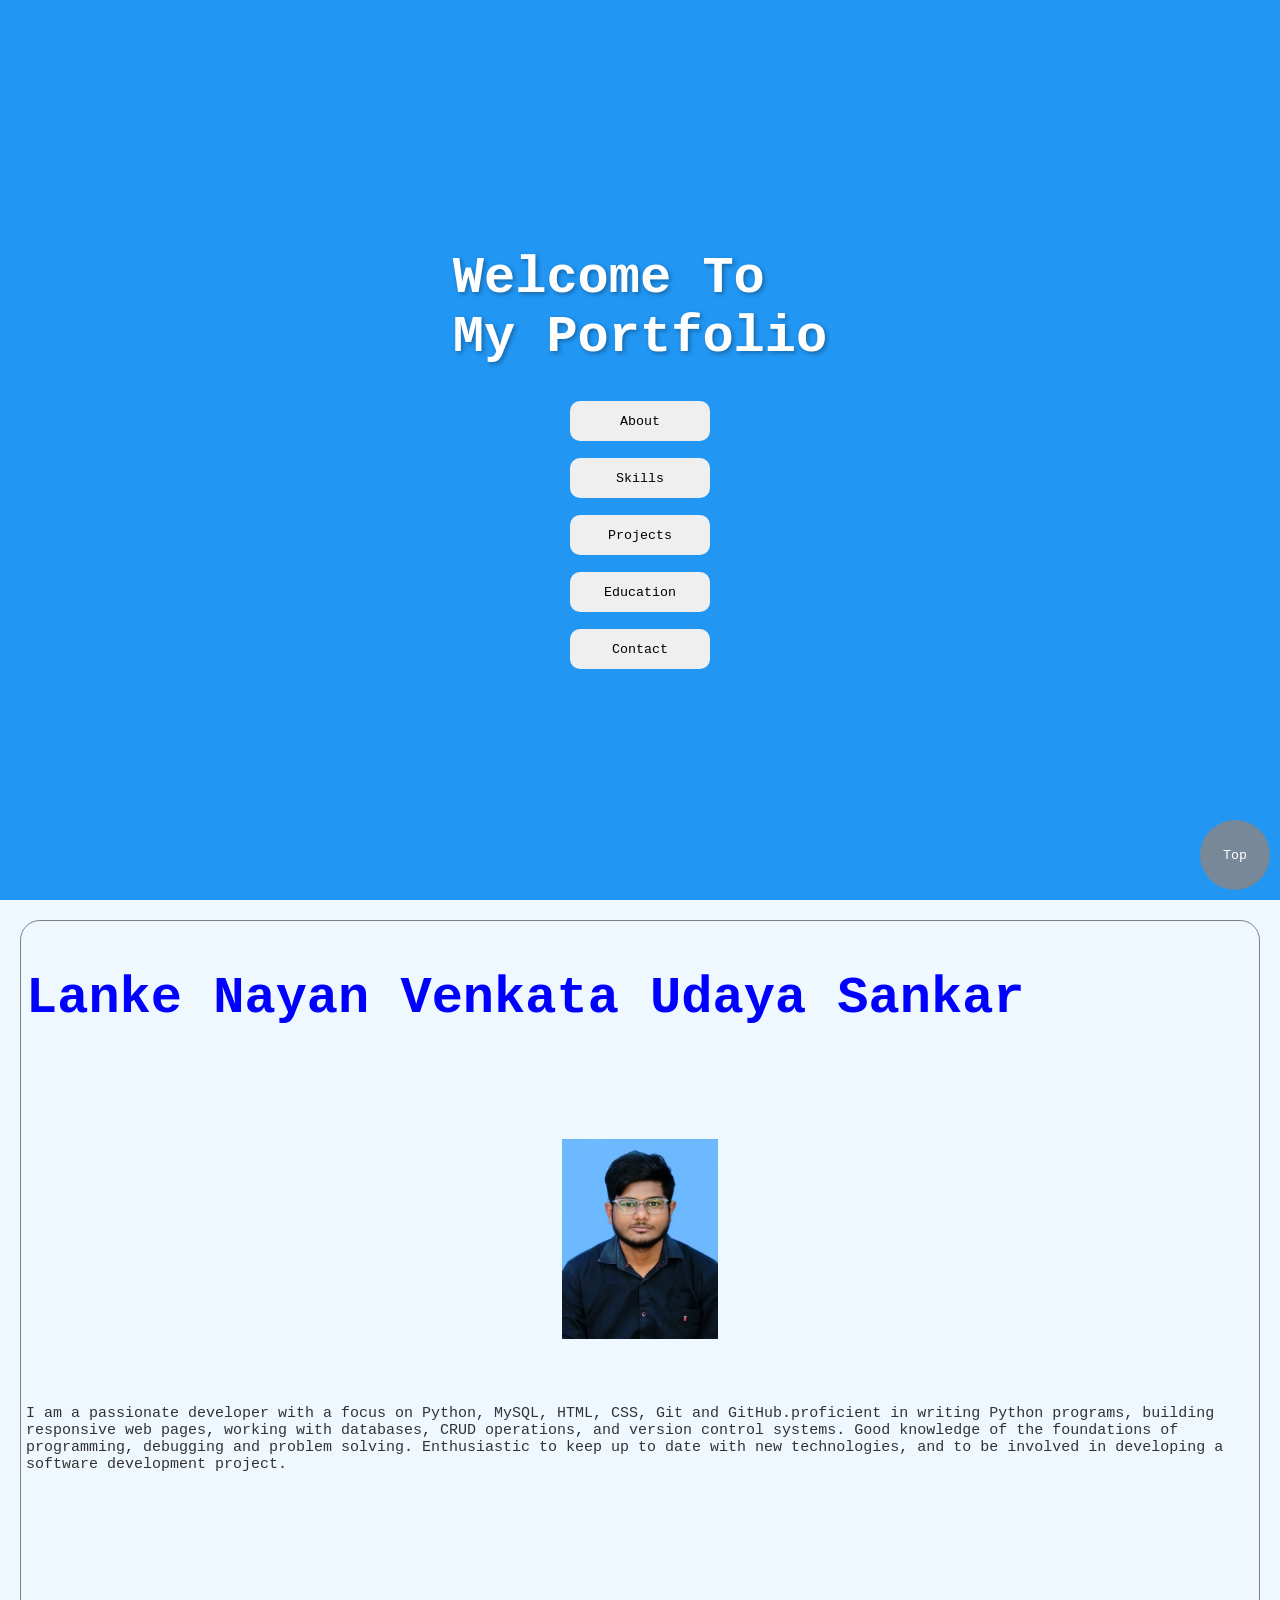
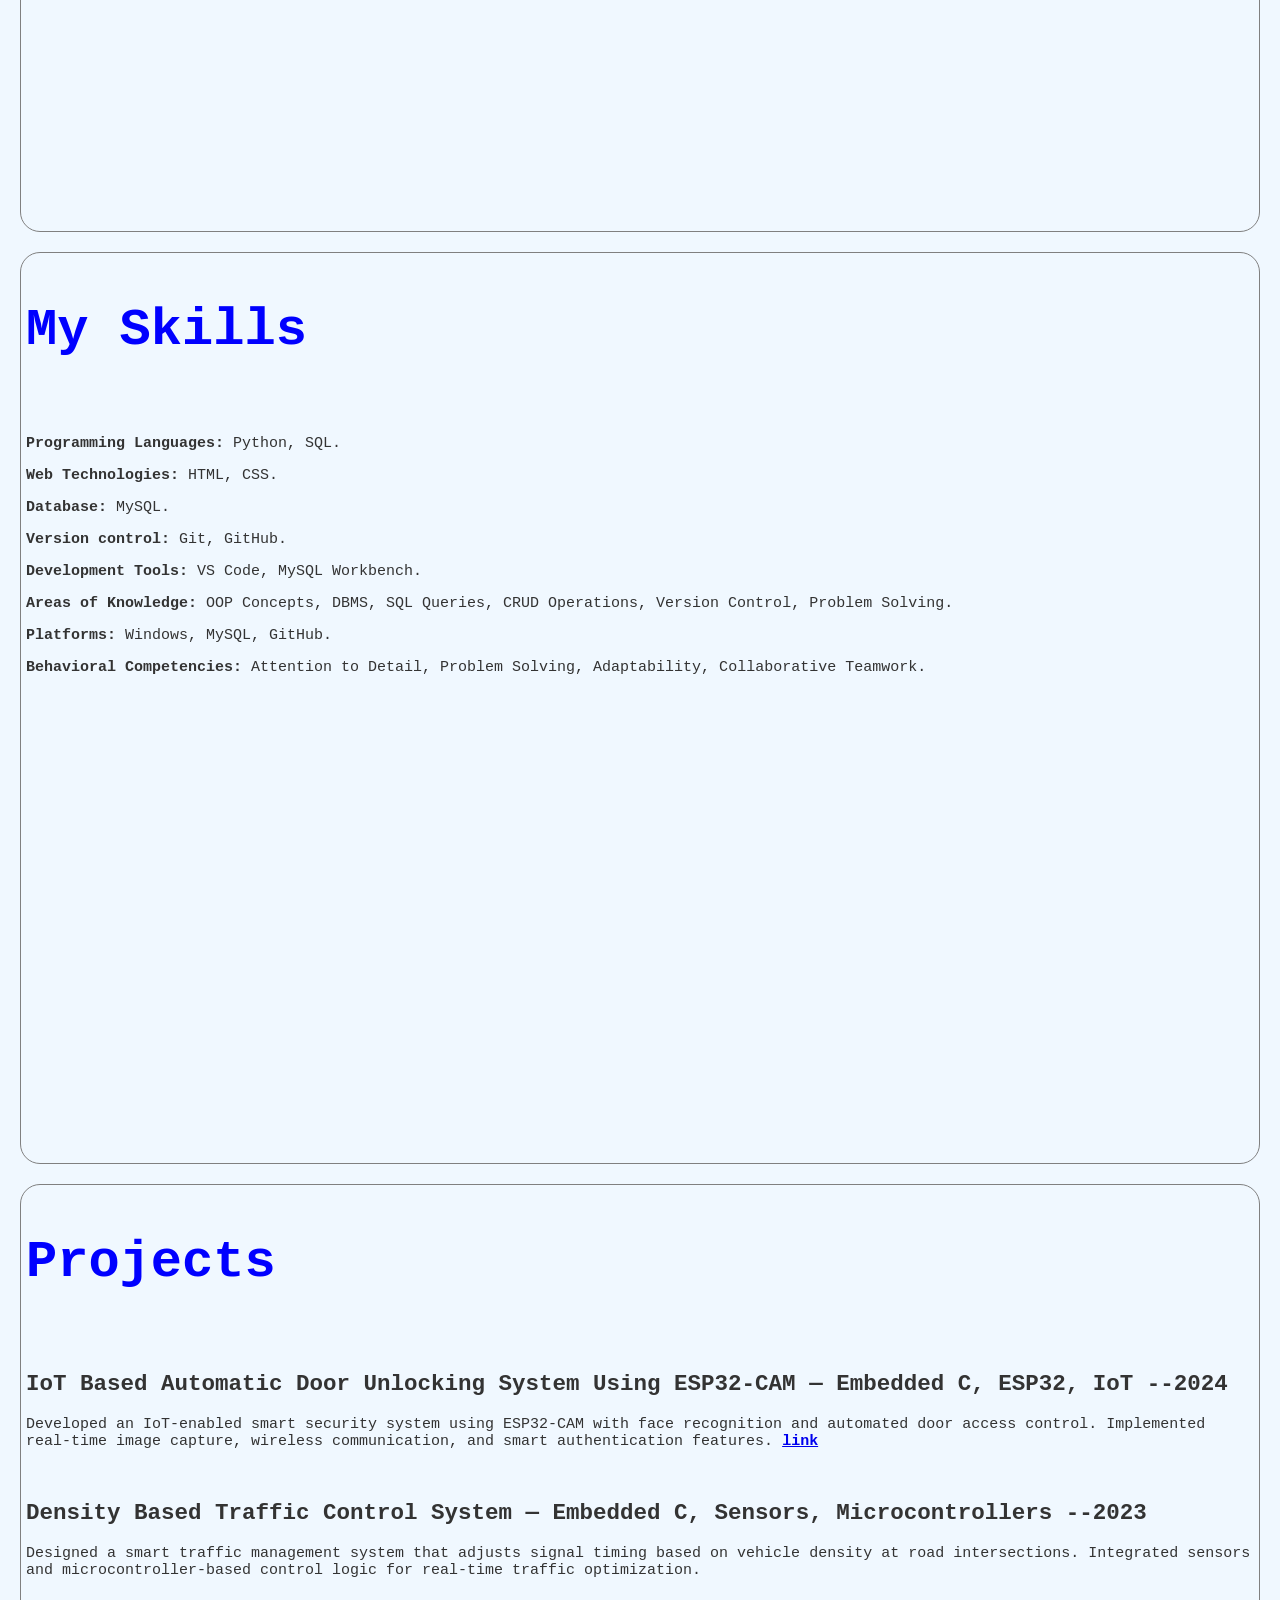
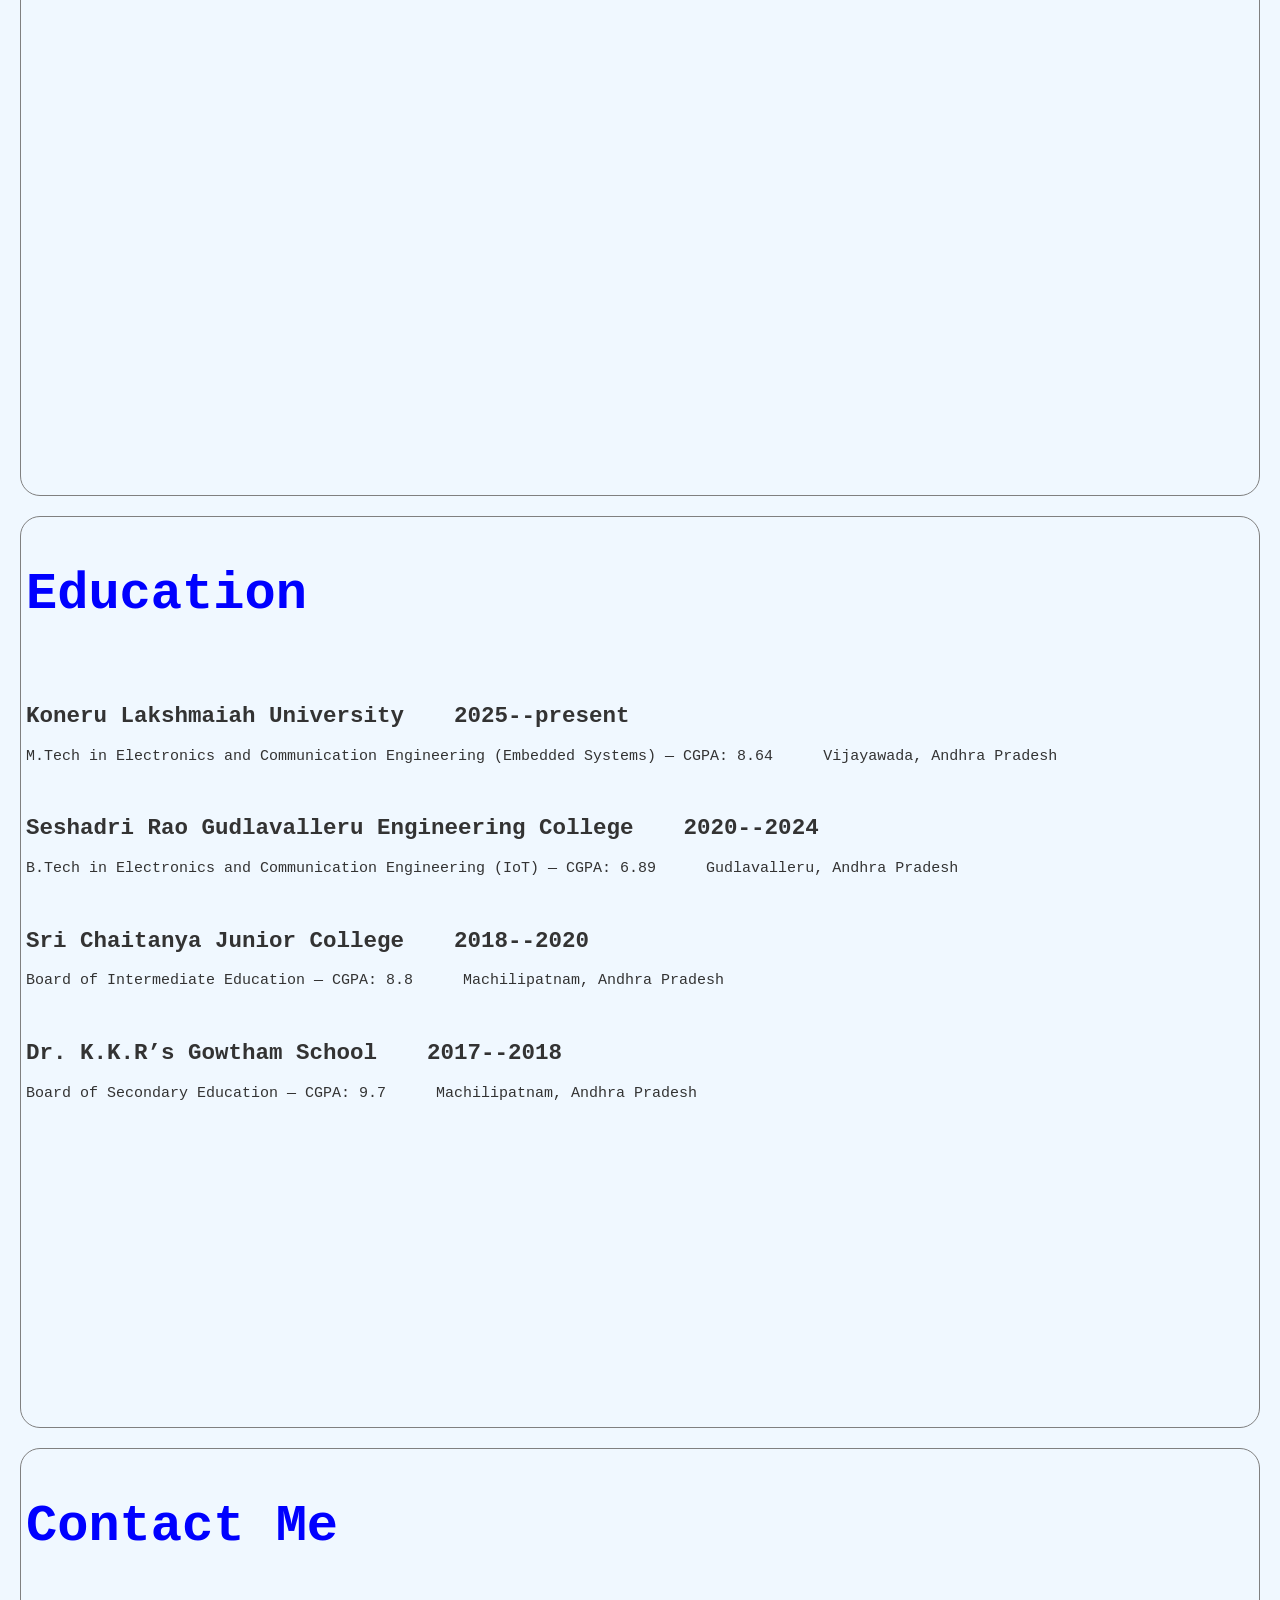
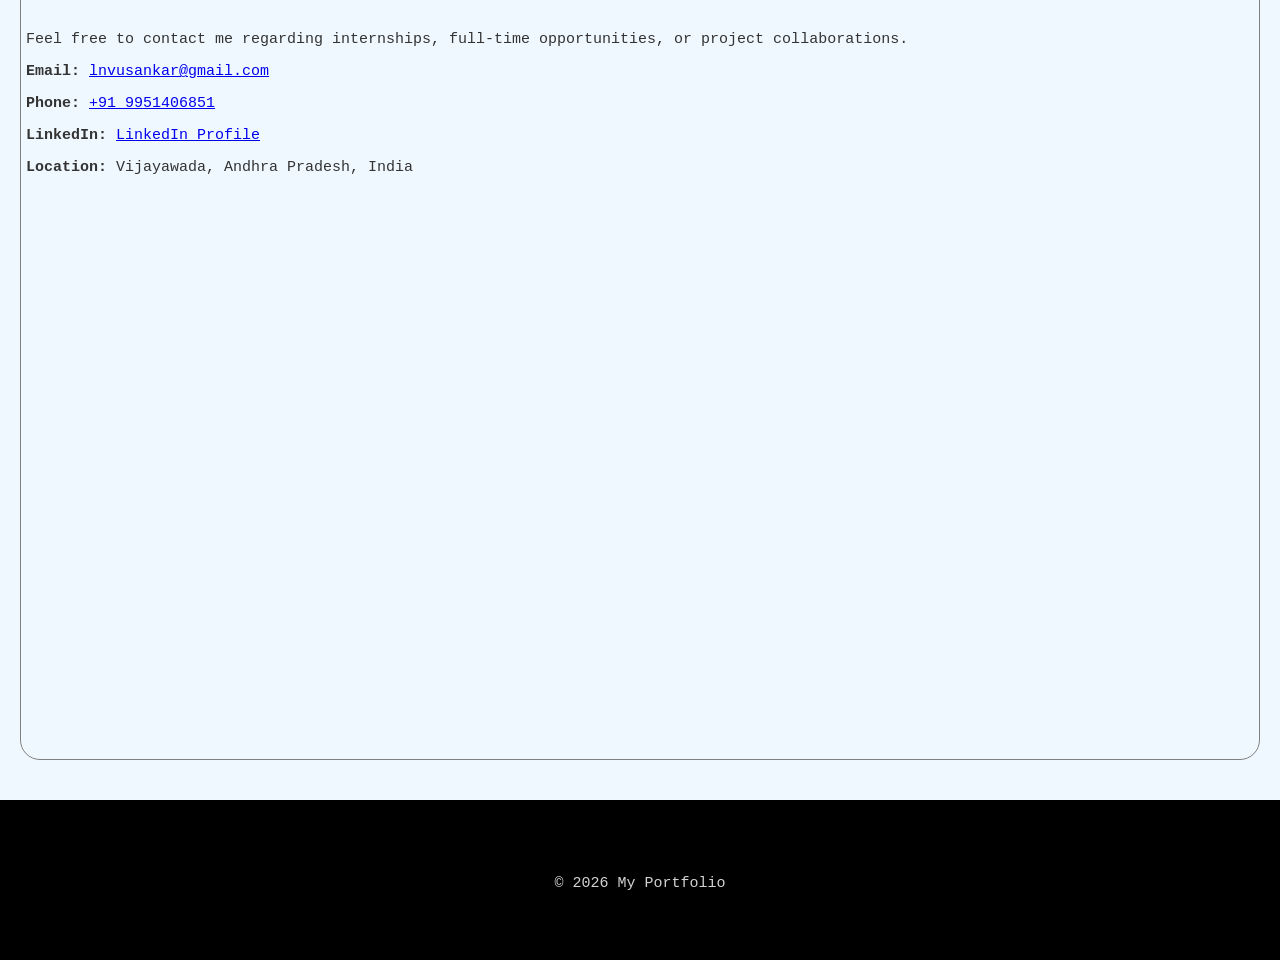
==== index.html @ e89456bc "Updated portfolio" ====
<!DOCTYPE html>
<html lang="en">
<head>
    <meta charset="UTF-8">
    <meta name="viewport" content="width=device-width, initial-scale=1.0">
    <title>Document</title>
    <link rel="stylesheet" href="style.css">
</head>
<body>

    <header>    
        <h1>Welcome To <br> My Portfolio</h1>

        <a href="#About"> <button class="button">About</button> </a> <br>
        <a href="#Skills"> <button class="button">Skills</button> </a> <br>
        <a href="#Projects"> <button class="button">Projects</button> </a> <br>
        <a href="#Education"> <button class="button">Education</button> </a> <br>
        <a href="#Contact"> <button class="button">Contact</button> </a> <br>
    </header>

    <main>
        <section id="About">
            <h1>Lanke Nayan Venkata Udaya Sankar</h1>
            <br>
            <br>
            <br>
            <br>
            <img src="Photo/sankar.jpeg" alt="Sankar">
            <br>
            <br>
            <br>
            <p>I am a passionate developer with a focus on Python, MySQL, HTML, CSS, Git and GitHub.proficient in writing
               Python programs, building responsive web pages, working with databases, CRUD operations, and version control systems. Good
               knowledge of the foundations of programming, debugging and problem solving. Enthusiastic to keep up to date with new technologies,
               and to be involved in developing a software development project.</p>           
        </section>

        <section id="Skills">
             
            <h1>My Skills</h1>
            <br>
            <p><b>Programming Languages:</b> Python, SQL.</p>
            <p><b>Web Technologies:</b> HTML, CSS.</p>
            <p><b>Database: </b> MySQL.</p>
            <p><b>Version control: </b> Git, GitHub.</p>
            <p><b>Development Tools:</b> VS Code, MySQL Workbench.</p>
            <p><b>Areas of Knowledge: </b> OOP Concepts, DBMS, SQL Queries, CRUD Operations, Version Control, Problem Solving.</p>
            <p><b>Platforms:</b> Windows, MySQL, GitHub.</p>
            <p><b>Behavioral Competencies:</b> Attention to Detail, Problem Solving, Adaptability, Collaborative Teamwork.</p>
        </section>

        <section id="Projects">
            <h1>Projects</h1>
            <br>
            <h2>
                <span>IoT Based Automatic Door Unlocking System Using ESP32-CAM — Embedded C, ESP32, IoT</span>
                <span>--2024</span>
            </h2>
            <p>
                <span>Developed an IoT-enabled smart security system using ESP32-CAM with face recognition and automated door access control.
                      Implemented real-time image capture, wireless communication, and smart authentication features.</span>
                <a href="https://doi.org/10.5281/zenodo.10851872" target="_blank"><b>link</b></a>
            </p>
            <br>
            <h2>
                <span>Density Based Traffic Control System — Embedded C, Sensors, Microcontrollers</span>
                <span>--2023</span>
            </h2>
            <p>
                <span>Designed a smart traffic management system that adjusts signal timing based on vehicle density at road intersections. Integrated
                      sensors and microcontroller-based control logic for real-time traffic optimization.</span>
            </p>
        </section>

        <section id="Education">
            <h1>Education</h1>
            <br>
            <h2 class="edu">
                <span>Koneru Lakshmaiah University</span>
                <span>2025--present</span>
            </h2>
            <p class="cat">
                <span>M.Tech in Electronics and Communication Engineering (Embedded Systems) — CGPA: 8.64</span>
                <span>Vijayawada, Andhra Pradesh</span>
            </p>
            <br>
            <h2 class="edu">
                <span>Seshadri Rao Gudlavalleru Engineering College</span>
                <span>2020--2024</span>
            </h2>
            <p class="cat">
                <span>B.Tech in Electronics and Communication Engineering (IoT) — CGPA: 6.89</span>
                <span>Gudlavalleru, Andhra Pradesh</span>
            </p>
            <br>
            <h2 class="edu">
                <span>Sri Chaitanya Junior College</span>
                <span>2018--2020</span>
            </h2>
            <p class="cat">
                <span>Board of Intermediate Education — CGPA: 8.8</span>
                <span>Machilipatnam, Andhra Pradesh</span>
            </p>
            <br>
            <h2 class="edu">
                <span>Dr. K.K.R’s Gowtham School</span>
                <span>2017--2018</span>
            </h2>
            <p class="cat">
                <span>Board of Secondary Education — CGPA: 9.7</span>
                <span>Machilipatnam, Andhra Pradesh</span>
            </p>
        </section>

        <section id="Contact">
                <h1>Contact Me</h1> <br>
                <p>Feel free to contact me regarding internships, full-time opportunities, or project collaborations.</p>
                <p> <b>Email:</b> <a href="mailto:lnvusankar@gmail.com"> lnvusankar@gmail.com</a> </a></p>
                <p> <b>Phone:</b> <a href="tel:+919951406851"> +91 9951406851</a> </p>
                <p> <b>LinkedIn:</b> <a href="https://www.linkedin.com/in/lanke-nayan-venkata-udaya-sankar-596640224" target="_blank"> LinkedIn Profile</a> </p>
                <p> <b>Location:</b> Vijayawada, Andhra Pradesh, India </p>
        </section>
    </main>
    <a href="#Top"> <button class="fixedbutton">Top</button> </a>

    <footer>
        <p>© 2026 My Portfolio</p>
    </footer>

</body>    
  
</html>
---- style.css ----
*{
    font-family: monospace;
}
body{
    margin: 0;
    font-size: 15px;
    background-color: #f0f8ff;
}
header{
    height: 100vh;
    color: white;
    background-color: #2196f3;
    display: flex;
    flex-direction: column;
    justify-content: center;
    align-items: center;
}
header h1{
    color: white;
    text-shadow: 2px 2px 4px rgba(0, 0, 0, 0.3);
}
main{
    padding: 20px;
    color: #333333;
    background-color: #f0f8ff;
}
h1{
    font-size: 4rem;
    color: blue;
}
.button{
    height: 40px;
    width: 140px;
    border: none;
    border-radius: 10px;
    cursor: pointer;
    display: inline-block;
    padding: 10px 20px;
    text-decoration: none;
}
.button:hover{
    color: white;
    background-color: darkblue;
}
img{
    height: 200px;
    display: block;
    margin: 0 auto;
}
section{
    height: 100vh;
    border: 1px solid gray;
    border-radius: 20px;
    padding: 5px;
    margin-bottom: 20px;
    font-size: 15px;
}
.edu{
    display: flex;
    align-items: center;
    gap: 50px;
}
.cat{
    display: flex;
    align-items: center;
    gap: 50px;
}
.fixedbutton{
    position: fixed;
    bottom: 10px;
    right: 10px;
    height: 70px;
    width: 70px;
    border: none;
    border-radius: 50%;
    cursor: pointer;
    color: white;
    background-color: lightslategray;
}
footer{
    height: 100px;
    background-color: black;
    color: lightgray;
    font-size: 15px;
    margin: p0;
    text-align: center;
    padding-top: 60px;
}
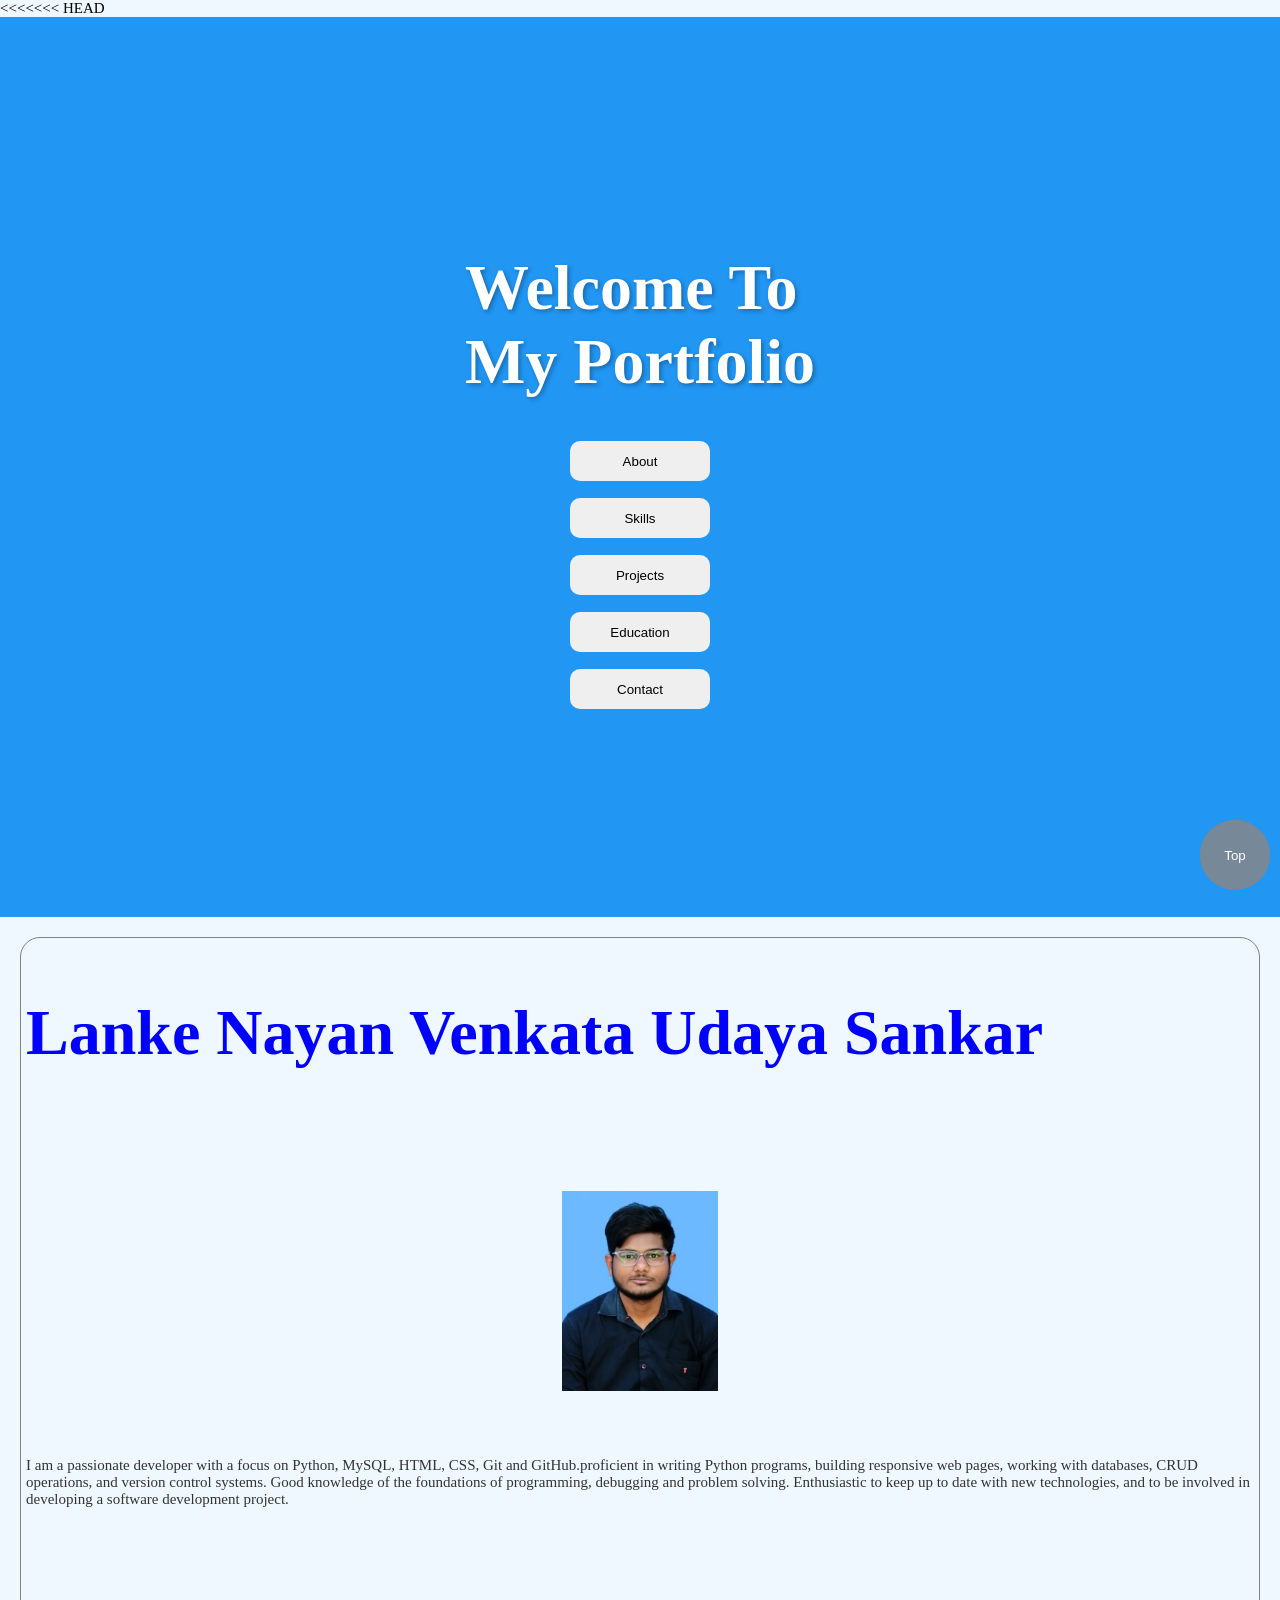
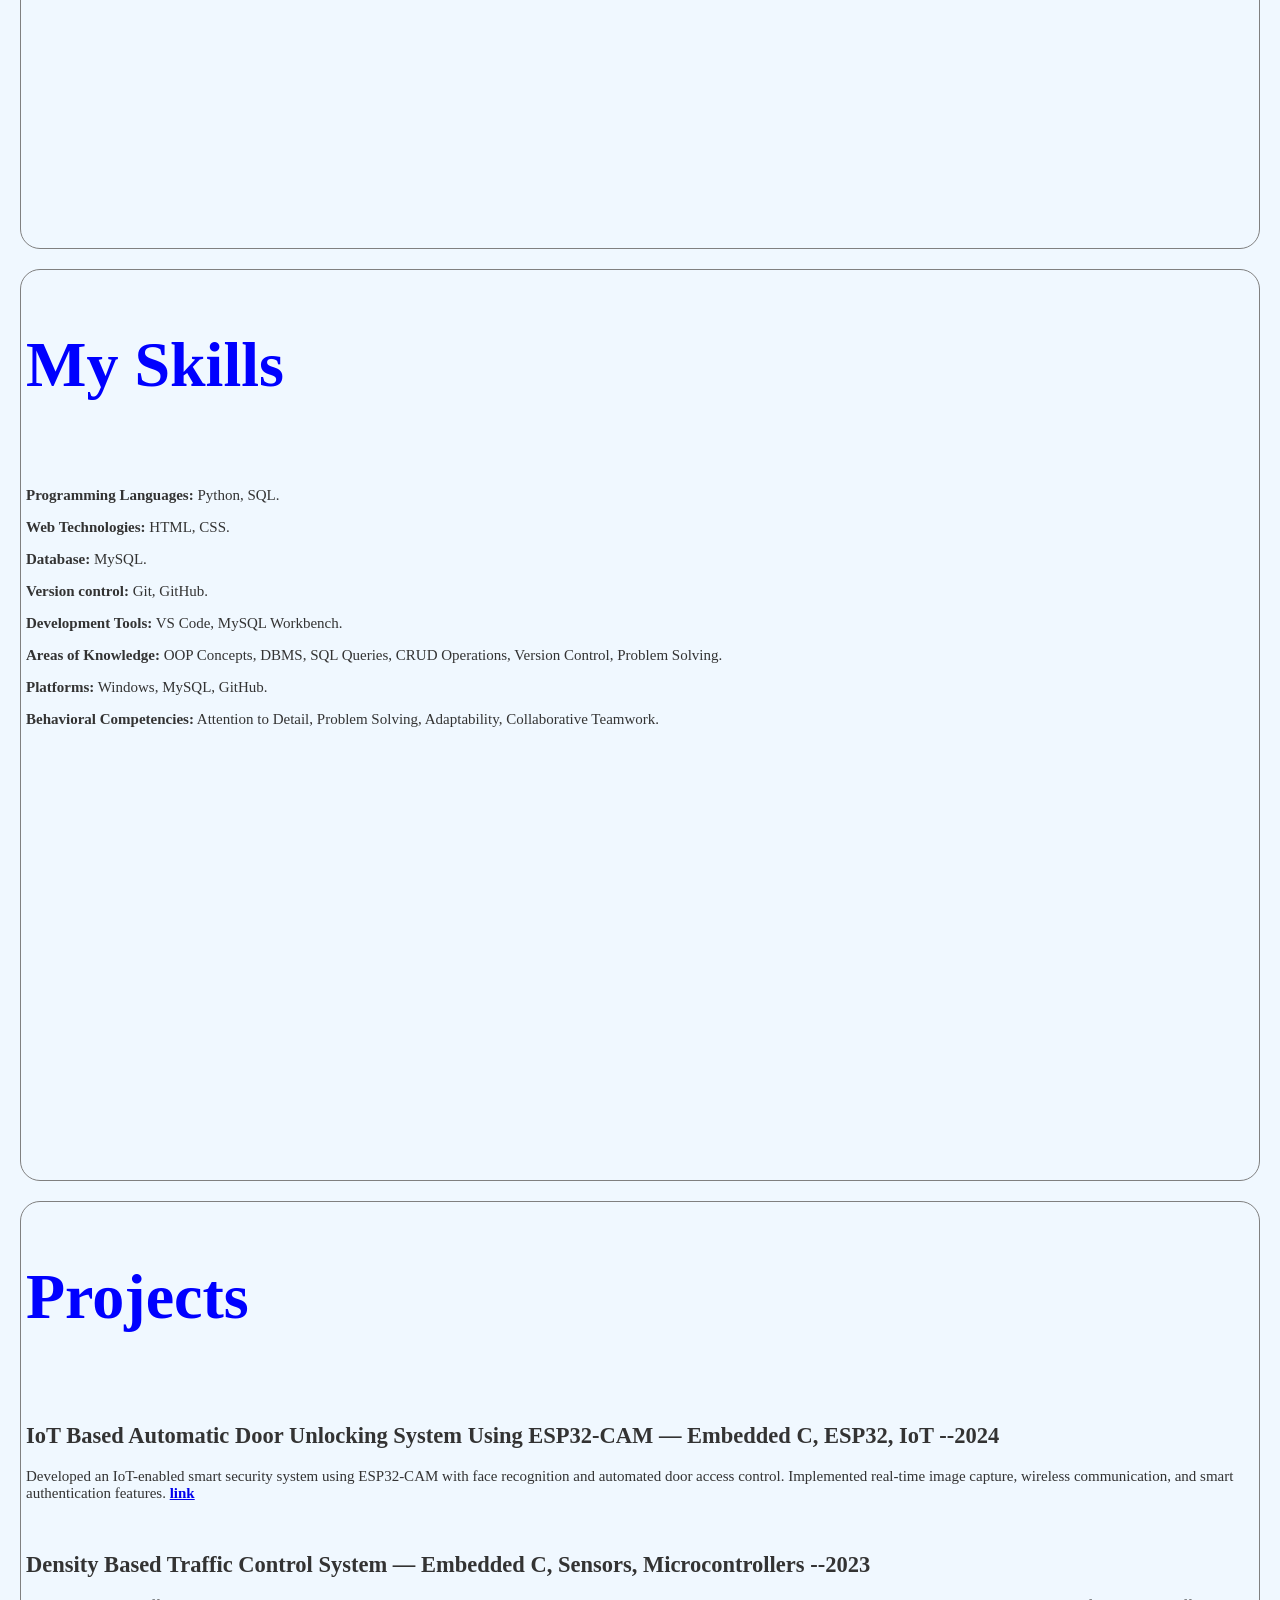
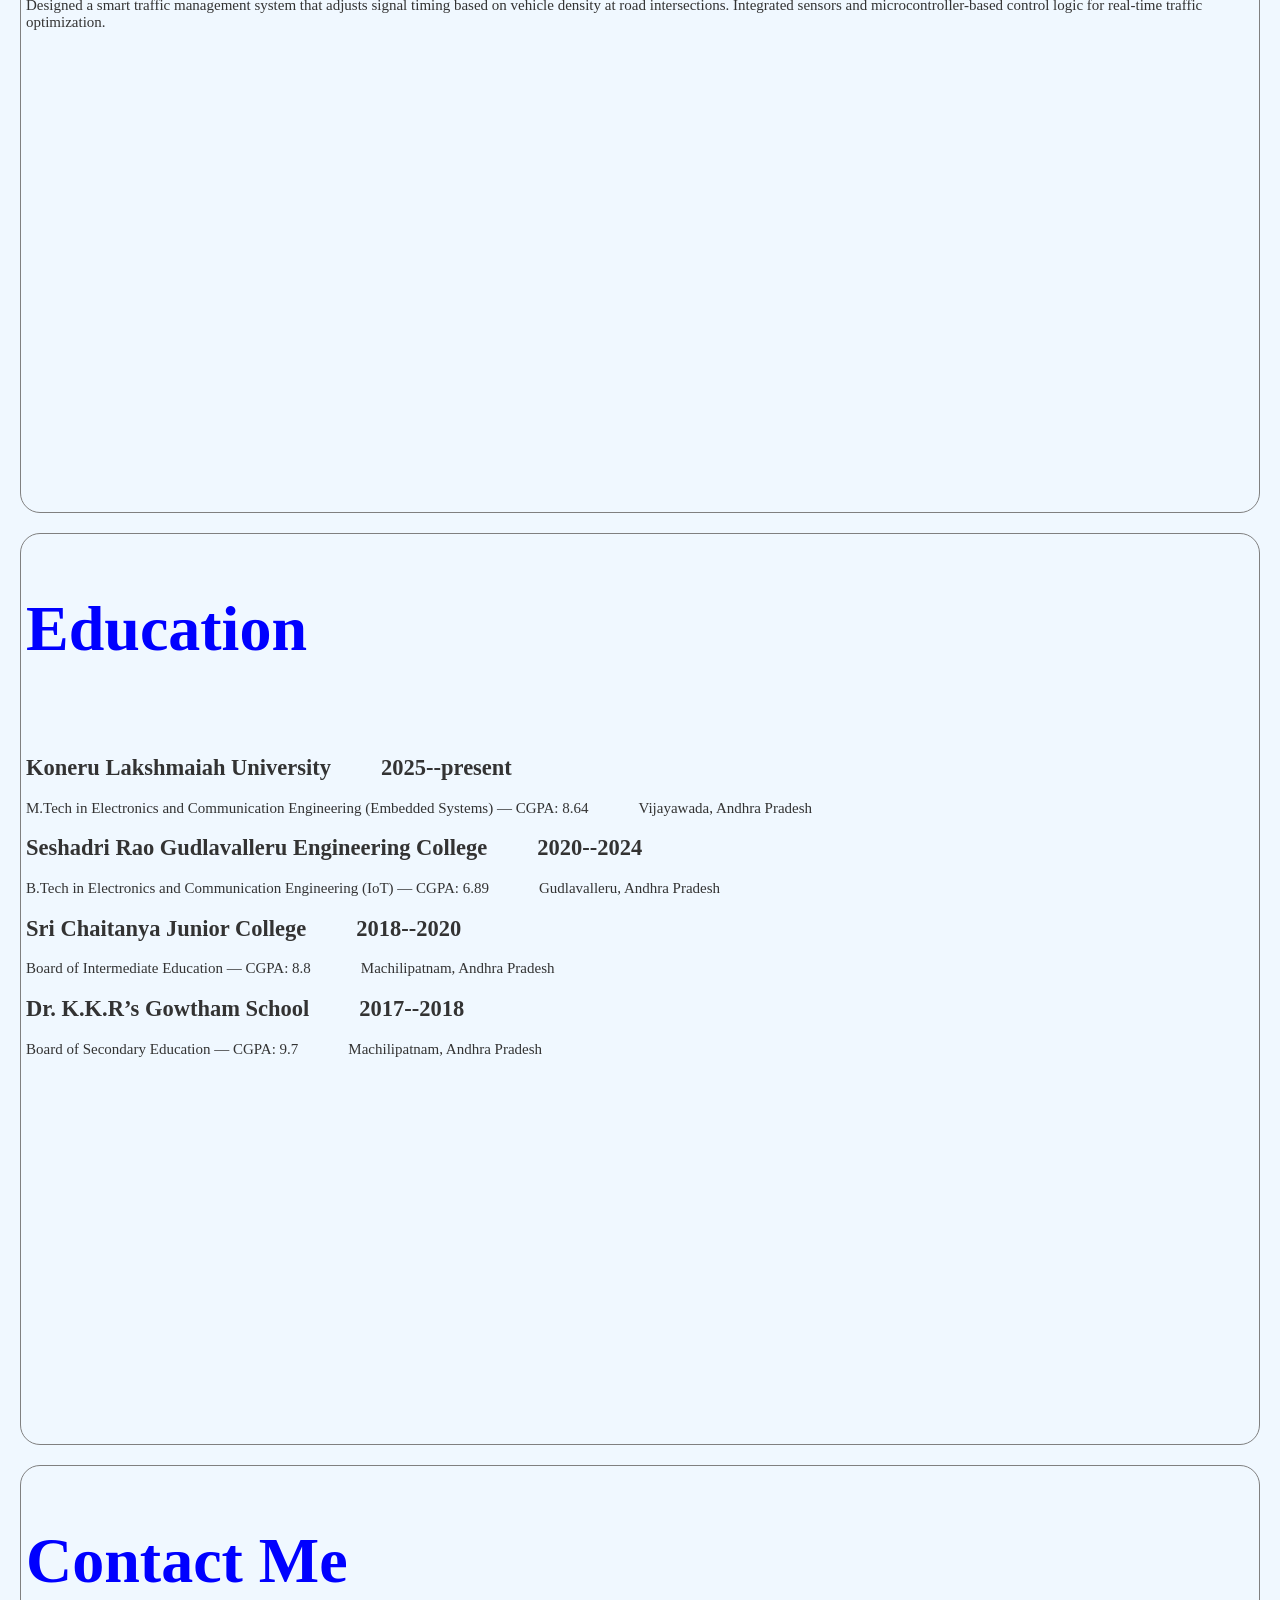
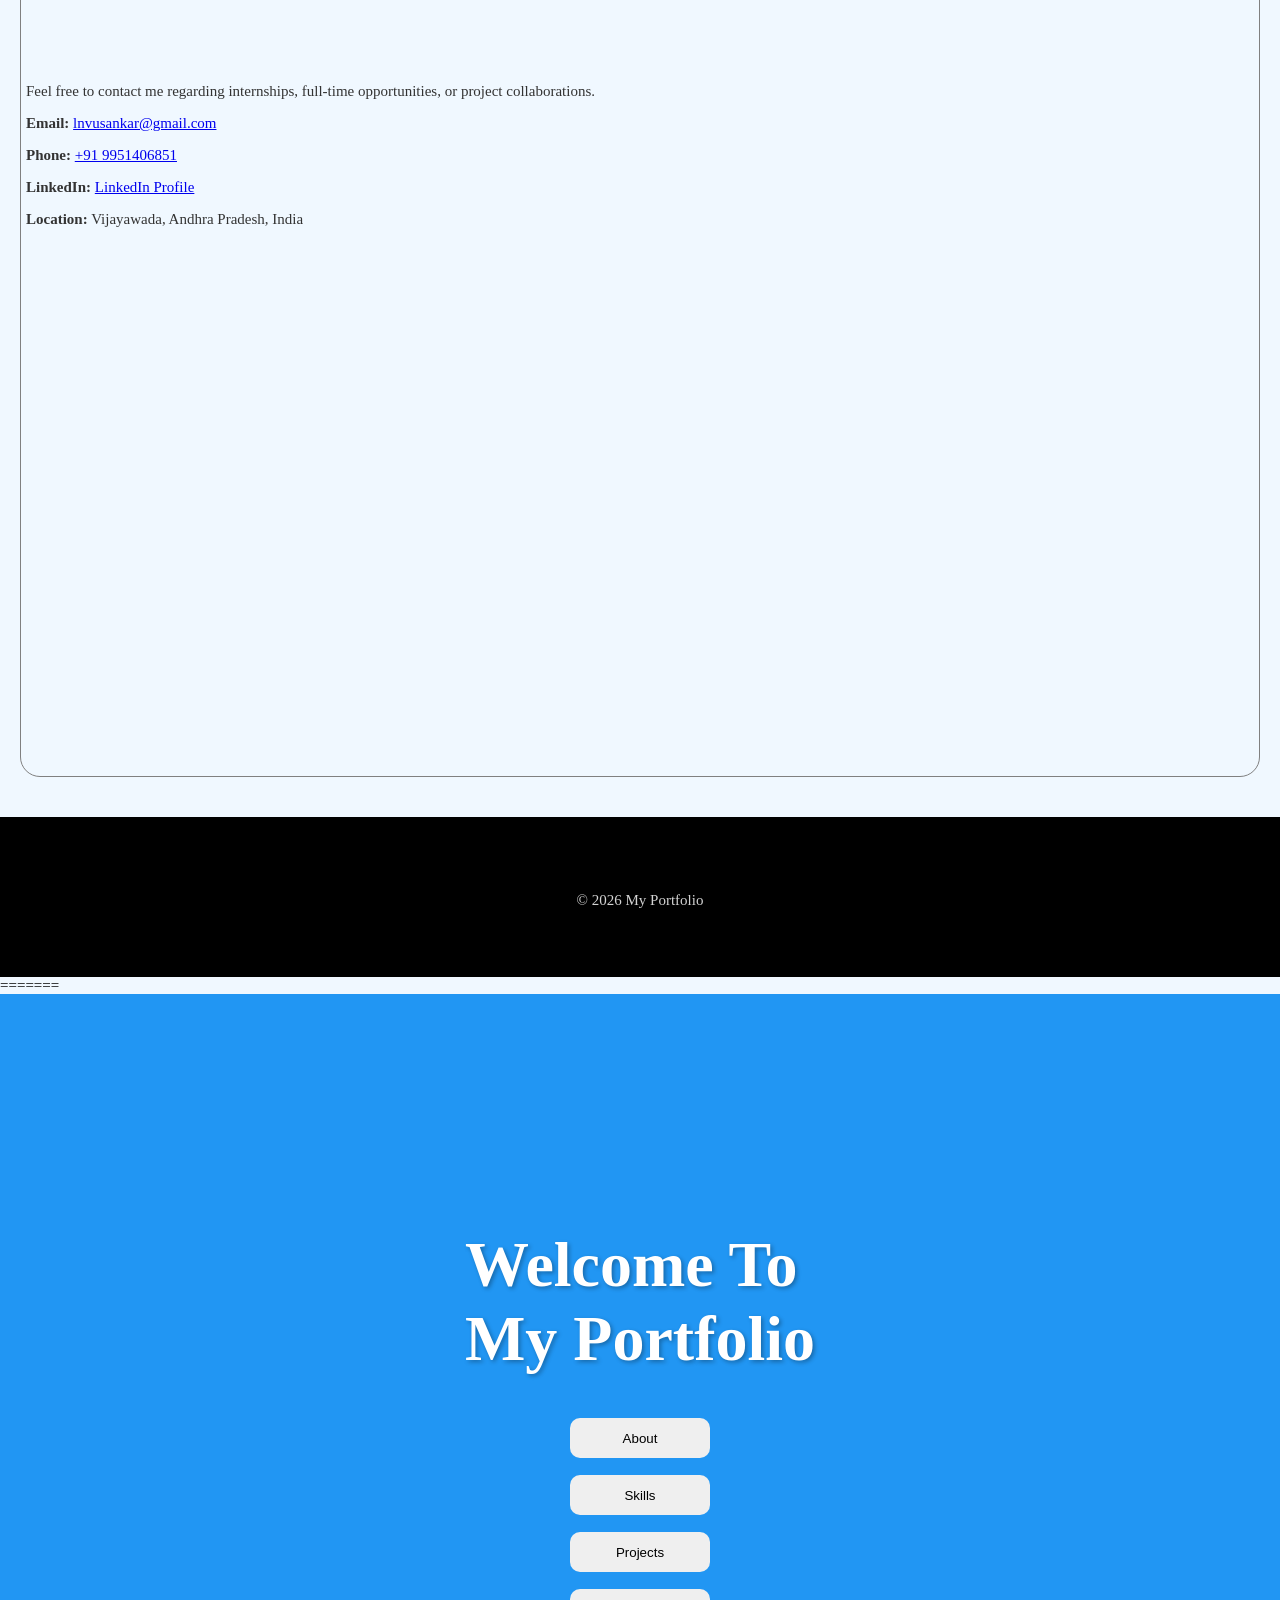
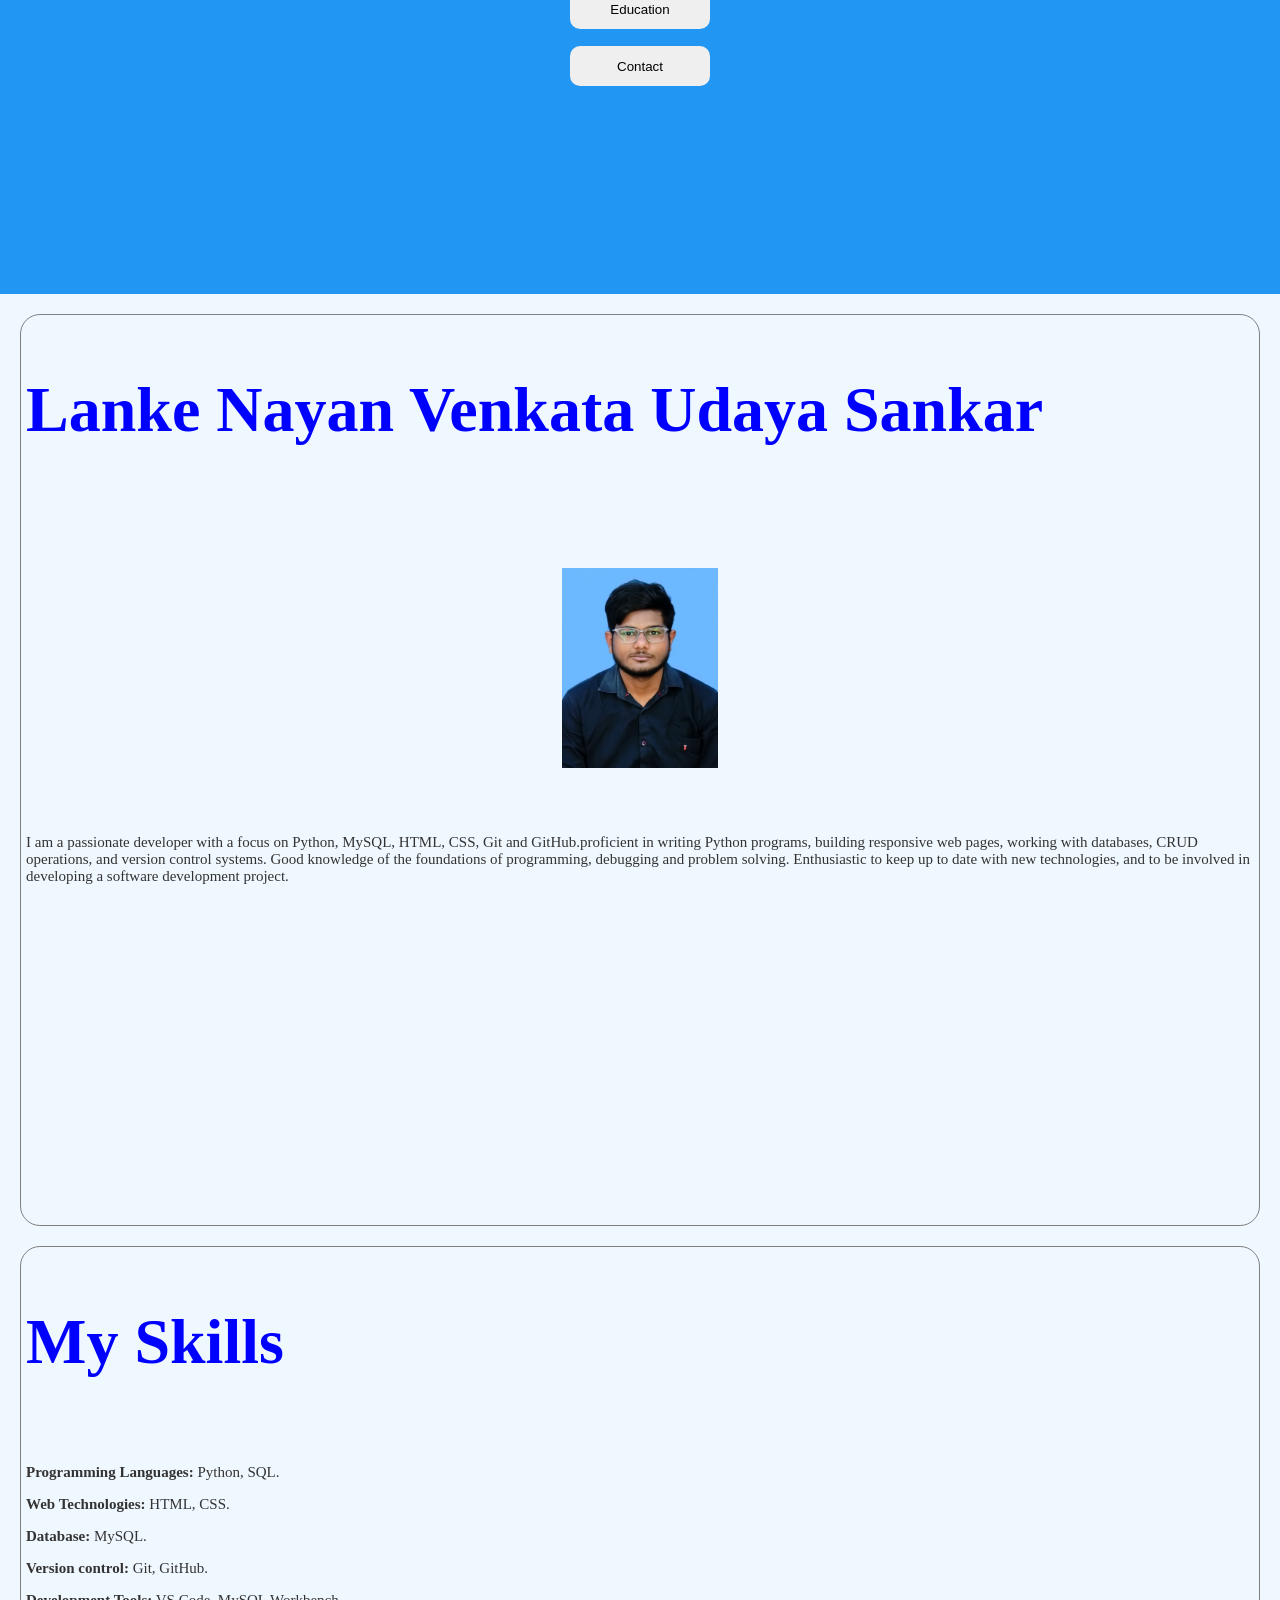
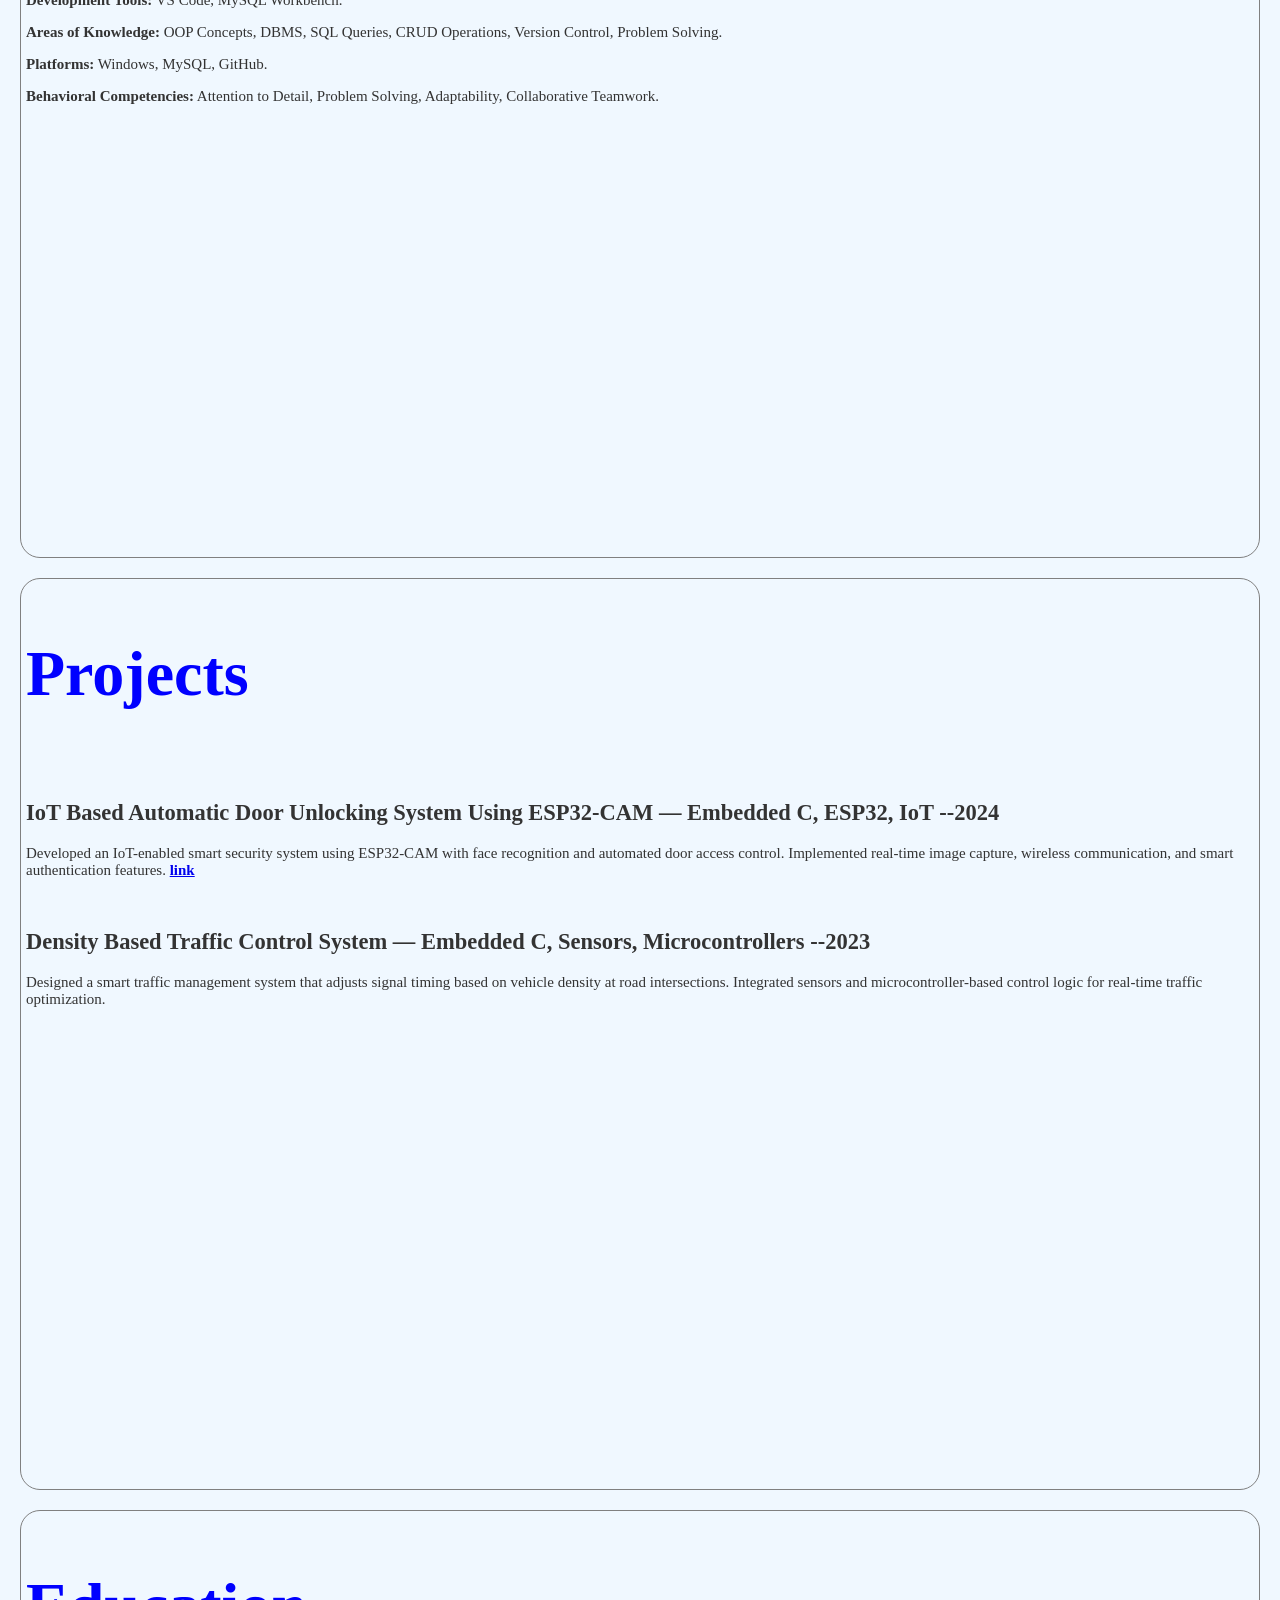
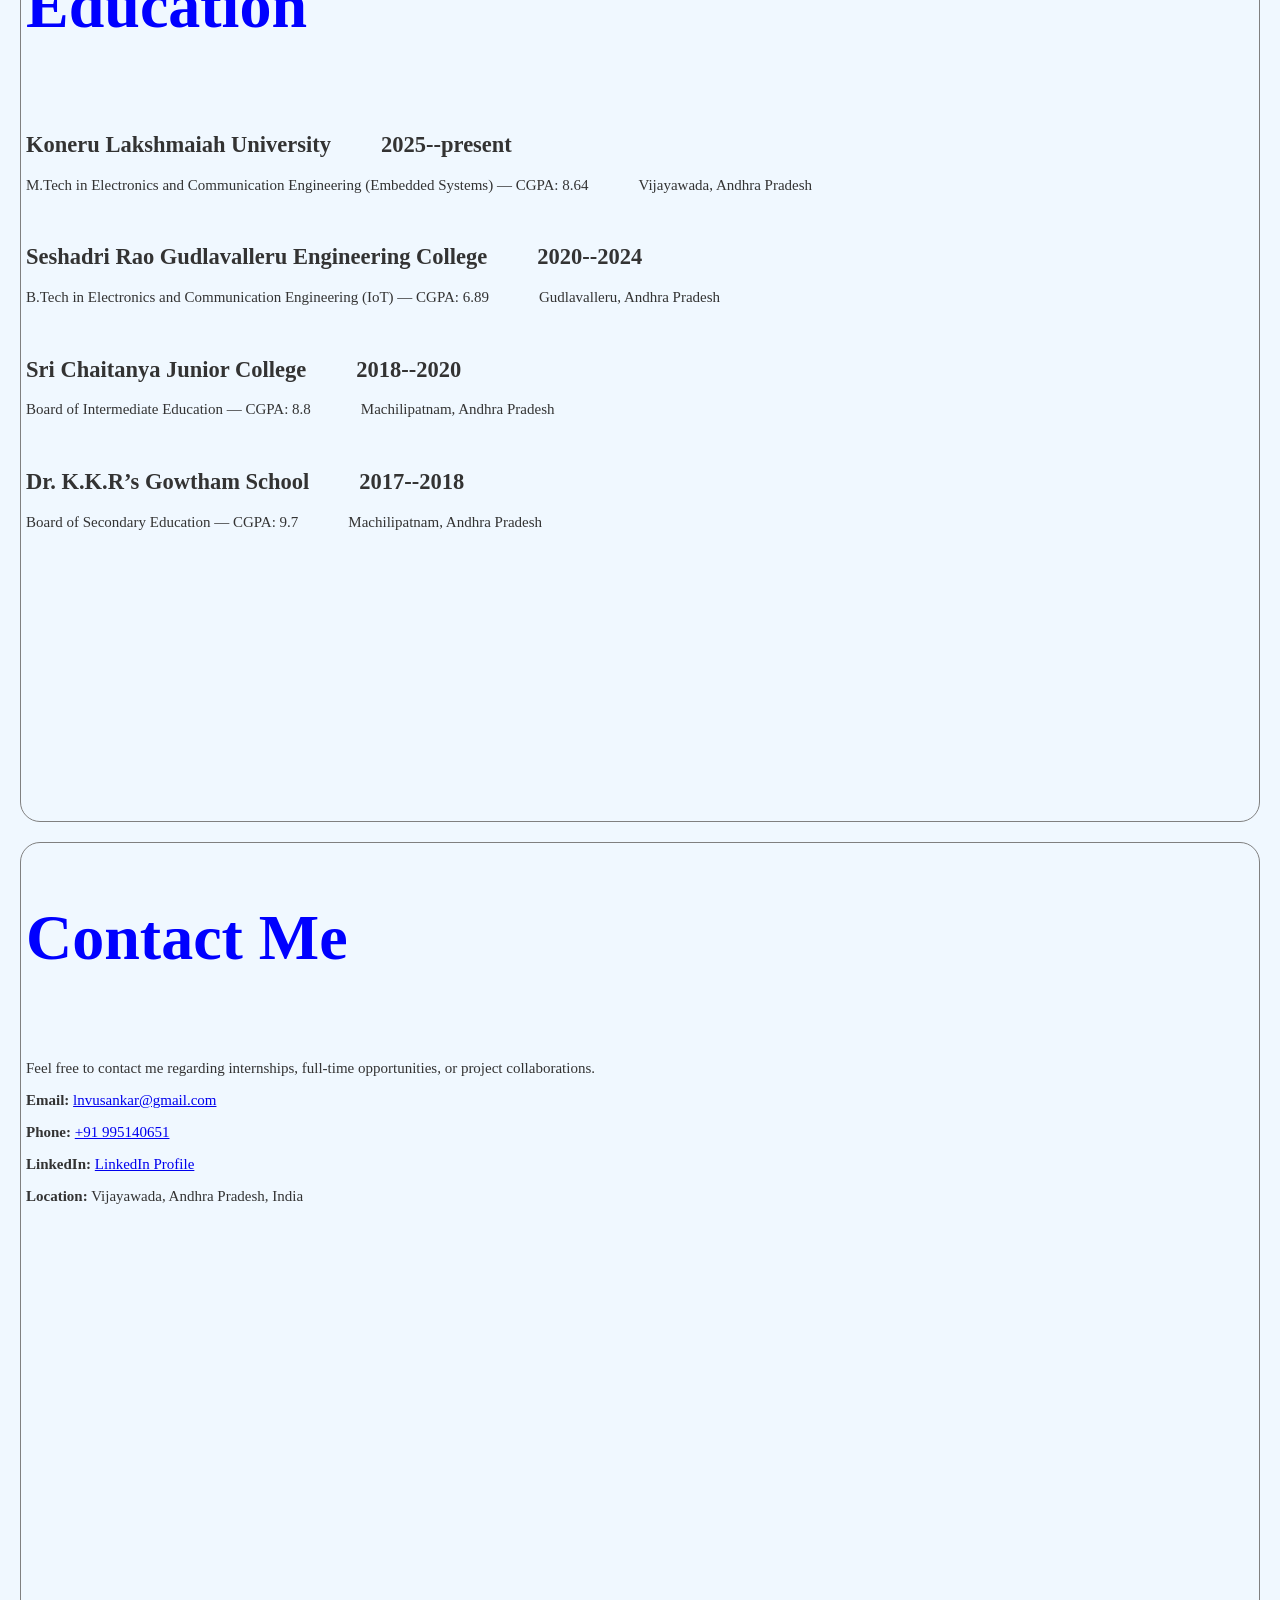
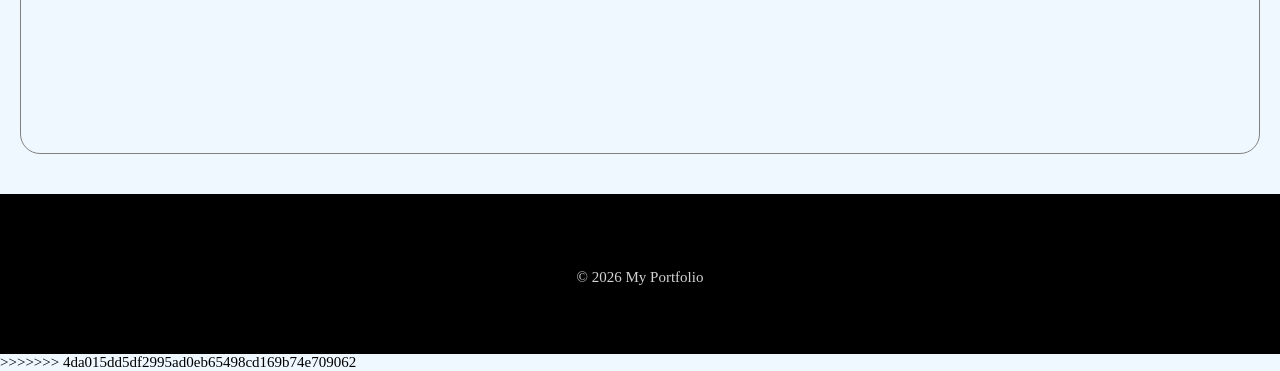
==== commit 0cc55144: "Updated portfolio" ====
--- a/index.html
+++ b/index.html
@@ -1,3 +1,134 @@
+<<<<<<< HEAD
+<!DOCTYPE html>
+<html lang="en">
+<head>
+    <meta charset="UTF-8">
+    <meta name="viewport" content="width=device-width, initial-scale=1.0">
+    <title>Document</title>
+    <link rel="stylesheet" href="style.css">
+    <link href="https://fonts.googleapis.com/css2?family=Poppins:wght@300;400;500;600;700&display=swap" rel="stylesheet">
+</head>
+<body>
+
+    <header>    
+        <h1>Welcome To <br> My Portfolio</h1>
+
+        <a href="#About"> <button class="button">About</button> </a> <br>
+        <a href="#Skills"> <button class="button">Skills</button> </a> <br>
+        <a href="#Projects"> <button class="button">Projects</button> </a> <br>
+        <a href="#Education"> <button class="button">Education</button> </a> <br>
+        <a href="#Contact"> <button class="button">Contact</button> </a> <br>
+    </header>
+
+    <main>
+        <section id="About">
+            <h1>Lanke Nayan Venkata Udaya Sankar</h1>
+            <br>
+            <br>
+            <br>
+            <br>
+            <img src="Photo/sankar.jpeg" alt="Sankar">
+            <br>
+            <br>
+            <br>
+            <p>I am a passionate developer with a focus on Python, MySQL, HTML, CSS, Git and GitHub.proficient in writing
+               Python programs, building responsive web pages, working with databases, CRUD operations, and version control systems. Good
+               knowledge of the foundations of programming, debugging and problem solving. Enthusiastic to keep up to date with new technologies,
+               and to be involved in developing a software development project.</p>           
+        </section>
+
+        <section id="Skills">
+             
+            <h1>My Skills</h1>
+            <br>
+            <p><b>Programming Languages:</b> Python, SQL.</p>
+            <p><b>Web Technologies:</b> HTML, CSS.</p>
+            <p><b>Database: </b> MySQL.</p>
+            <p><b>Version control: </b> Git, GitHub.</p>
+            <p><b>Development Tools:</b> VS Code, MySQL Workbench.</p>
+            <p><b>Areas of Knowledge: </b> OOP Concepts, DBMS, SQL Queries, CRUD Operations, Version Control, Problem Solving.</p>
+            <p><b>Platforms:</b> Windows, MySQL, GitHub.</p>
+            <p><b>Behavioral Competencies:</b> Attention to Detail, Problem Solving, Adaptability, Collaborative Teamwork.</p>
+        </section>
+
+        <section id="Projects">
+            <h1>Projects</h1>
+            <br>
+            <h2>
+                <span>IoT Based Automatic Door Unlocking System Using ESP32-CAM — Embedded C, ESP32, IoT</span>
+                <span>--2024</span>
+            </h2>
+            <p>
+                <span>Developed an IoT-enabled smart security system using ESP32-CAM with face recognition and automated door access control.
+                      Implemented real-time image capture, wireless communication, and smart authentication features.</span>
+                <a href="https://doi.org/10.5281/zenodo.10851872" target="_blank"><b>link</b></a>
+            </p>
+            <br>
+            <h2>
+                <span>Density Based Traffic Control System — Embedded C, Sensors, Microcontrollers</span>
+                <span>--2023</span>
+            </h2>
+            <p>
+                <span>Designed a smart traffic management system that adjusts signal timing based on vehicle density at road intersections. Integrated
+                      sensors and microcontroller-based control logic for real-time traffic optimization.</span>
+            </p>
+        </section>
+
+        <section id="Education">
+            <h1>Education</h1>
+            <br>
+            <h2 class="edu">
+                <span>Koneru Lakshmaiah University</span>
+                <span>2025--present</span>
+            </h2>
+            <p class="cat">
+                <span>M.Tech in Electronics and Communication Engineering (Embedded Systems) — CGPA: 8.64</span>
+                <span>Vijayawada, Andhra Pradesh</span>
+            </p>
+            <h2 class="edu">
+                <span>Seshadri Rao Gudlavalleru Engineering College</span>
+                <span>2020--2024</span>
+            </h2>
+            <p class="cat">
+                <span>B.Tech in Electronics and Communication Engineering (IoT) — CGPA: 6.89</span>
+                <span>Gudlavalleru, Andhra Pradesh</span>
+            </p>
+            <h2 class="edu">
+                <span>Sri Chaitanya Junior College</span>
+                <span>2018--2020</span>
+            </h2>
+            <p class="cat">
+                <span>Board of Intermediate Education — CGPA: 8.8</span>
+                <span>Machilipatnam, Andhra Pradesh</span>
+            </p>
+            <h2 class="edu">
+                <span>Dr. K.K.R’s Gowtham School</span>
+                <span>2017--2018</span>
+            </h2>
+            <p class="cat">
+                <span>Board of Secondary Education — CGPA: 9.7</span>
+                <span>Machilipatnam, Andhra Pradesh</span>
+            </p>
+        </section>
+
+        <section id="Contact">
+                <h1>Contact Me</h1> <br>
+                <p>Feel free to contact me regarding internships, full-time opportunities, or project collaborations.</p>
+                <p> <b>Email:</b> <a href="mailto:lnvusankar@gmail.com"> lnvusankar@gmail.com</a> </a></p>
+                <p> <b>Phone:</b> <a href="tel:+919951406851"> +91 9951406851</a> </p>
+                <p> <b>LinkedIn:</b> <a href="https://www.linkedin.com/in/lanke-nayan-venkata-udaya-sankar-596640224" target="_blank"> LinkedIn Profile</a> </p>
+                <p> <b>Location:</b> Vijayawada, Andhra Pradesh, India </p>
+        </section>
+    </main>
+    <a href="#Top"> <button class="fixedbutton">Top</button> </a>
+
+    <footer>
+        <p>© 2026 My Portfolio</p>
+    </footer>
+
+</body>    
+  
+=======
 <!DOCTYPE html>
 <html lang="en">
 <head>
@@ -116,7 +247,7 @@
                 <h1>Contact Me</h1> <br>
                 <p>Feel free to contact me regarding internships, full-time opportunities, or project collaborations.</p>
                 <p> <b>Email:</b> <a href="mailto:lnvusankar@gmail.com"> lnvusankar@gmail.com</a> </a></p>
-                <p> <b>Phone:</b> <a href="tel:+919951406851"> +91 9951406851</a> </p>
+                <p> <b>Phone:</b> <a href="tel:+919951406851"> +91 995140651</a> </p>
                 <p> <b>LinkedIn:</b> <a href="https://www.linkedin.com/in/lanke-nayan-venkata-udaya-sankar-596640224" target="_blank"> LinkedIn Profile</a> </p>
                 <p> <b>Location:</b> Vijayawada, Andhra Pradesh, India </p>
         </section>
@@ -129,4 +260,5 @@
 
 </body>    
   
+>>>>>>> 4da015dd5df2995ad0eb65498cd169b74e709062
 </html>
--- a/style.css
+++ b/style.css
@@ -1,3 +1,93 @@
+<<<<<<< HEAD
+*{
+    font-family: 'Poppins', sans-serif;
+}
+body{
+    margin: 0;
+    font-size: 15px;
+    background-color: #f0f8ff;
+}
+header{
+    height: 100vh;
+    color: white;
+    background-color: #2196f3;
+    display: flex;
+    flex-direction: column;
+    justify-content: center;
+    align-items: center;
+}
+header h1{
+    color: white;
+    text-shadow: 2px 2px 4px rgba(0, 0, 0, 0.3);
+}
+main{
+    padding: 20px;
+    color: #333333;
+    background-color: #f0f8ff;
+}
+h1{
+    font-size: 4rem;
+    color: blue;
+}
+.button{
+    height: 40px;
+    width: 140px;
+    border: none;
+    border-radius: 10px;
+    cursor: pointer;
+    display: inline-block;
+    padding: 10px 20px;
+    text-decoration: none;
+}
+.button:hover{
+    color: white;
+    background-color: darkblue;
+}
+img{
+    height: 200px;
+    display: block;
+    margin: 0 auto;
+}
+section{
+    height: 100vh;
+    border: 1px solid gray;
+    border-radius: 20px;
+    padding: 5px;
+    margin-bottom: 20px;
+    font-size: 15px;
+}
+.edu{
+    display: flex;
+    align-items: center;
+    gap: 50px;
+}
+.cat{
+    display: flex;
+    align-items: center;
+    gap: 50px;
+}
+.fixedbutton{
+    position: fixed;
+    bottom: 10px;
+    right: 10px;
+    height: 70px;
+    width: 70px;
+    border: none;
+    border-radius: 50%;
+    cursor: pointer;
+    color: white;
+    background-color: lightslategray;
+}
+footer{
+    height: 100px;
+    background-color: black;
+    color: lightgray;
+    font-size: 15px;
+    margin: p0;
+    text-align: center;
+    padding-top: 60px;
+}
+=======
 *{
     font-family: monospace;
 }
@@ -86,3 +176,4 @@
     text-align: center;
     padding-top: 60px;
 }
+>>>>>>> 4da015dd5df2995ad0eb65498cd169b74e709062
--- a/style.css
+++ b/style.css
@@ -1,3 +1,93 @@
+<<<<<<< HEAD
+*{
+    font-family: 'Poppins', sans-serif;
+}
+body{
+    margin: 0;
+    font-size: 15px;
+    background-color: #f0f8ff;
+}
+header{
+    height: 100vh;
+    color: white;
+    background-color: #2196f3;
+    display: flex;
+    flex-direction: column;
+    justify-content: center;
+    align-items: center;
+}
+header h1{
+    color: white;
+    text-shadow: 2px 2px 4px rgba(0, 0, 0, 0.3);
+}
+main{
+    padding: 20px;
+    color: #333333;
+    background-color: #f0f8ff;
+}
+h1{
+    font-size: 4rem;
+    color: blue;
+}
+.button{
+    height: 40px;
+    width: 140px;
+    border: none;
+    border-radius: 10px;
+    cursor: pointer;
+    display: inline-block;
+    padding: 10px 20px;
+    text-decoration: none;
+}
+.button:hover{
+    color: white;
+    background-color: darkblue;
+}
+img{
+    height: 200px;
+    display: block;
+    margin: 0 auto;
+}
+section{
+    height: 100vh;
+    border: 1px solid gray;
+    border-radius: 20px;
+    padding: 5px;
+    margin-bottom: 20px;
+    font-size: 15px;
+}
+.edu{
+    display: flex;
+    align-items: center;
+    gap: 50px;
+}
+.cat{
+    display: flex;
+    align-items: center;
+    gap: 50px;
+}
+.fixedbutton{
+    position: fixed;
+    bottom: 10px;
+    right: 10px;
+    height: 70px;
+    width: 70px;
+    border: none;
+    border-radius: 50%;
+    cursor: pointer;
+    color: white;
+    background-color: lightslategray;
+}
+footer{
+    height: 100px;
+    background-color: black;
+    color: lightgray;
+    font-size: 15px;
+    margin: p0;
+    text-align: center;
+    padding-top: 60px;
+}
+=======
 *{
     font-family: monospace;
 }
@@ -86,3 +176,4 @@
     text-align: center;
     padding-top: 60px;
 }
+>>>>>>> 4da015dd5df2995ad0eb65498cd169b74e709062
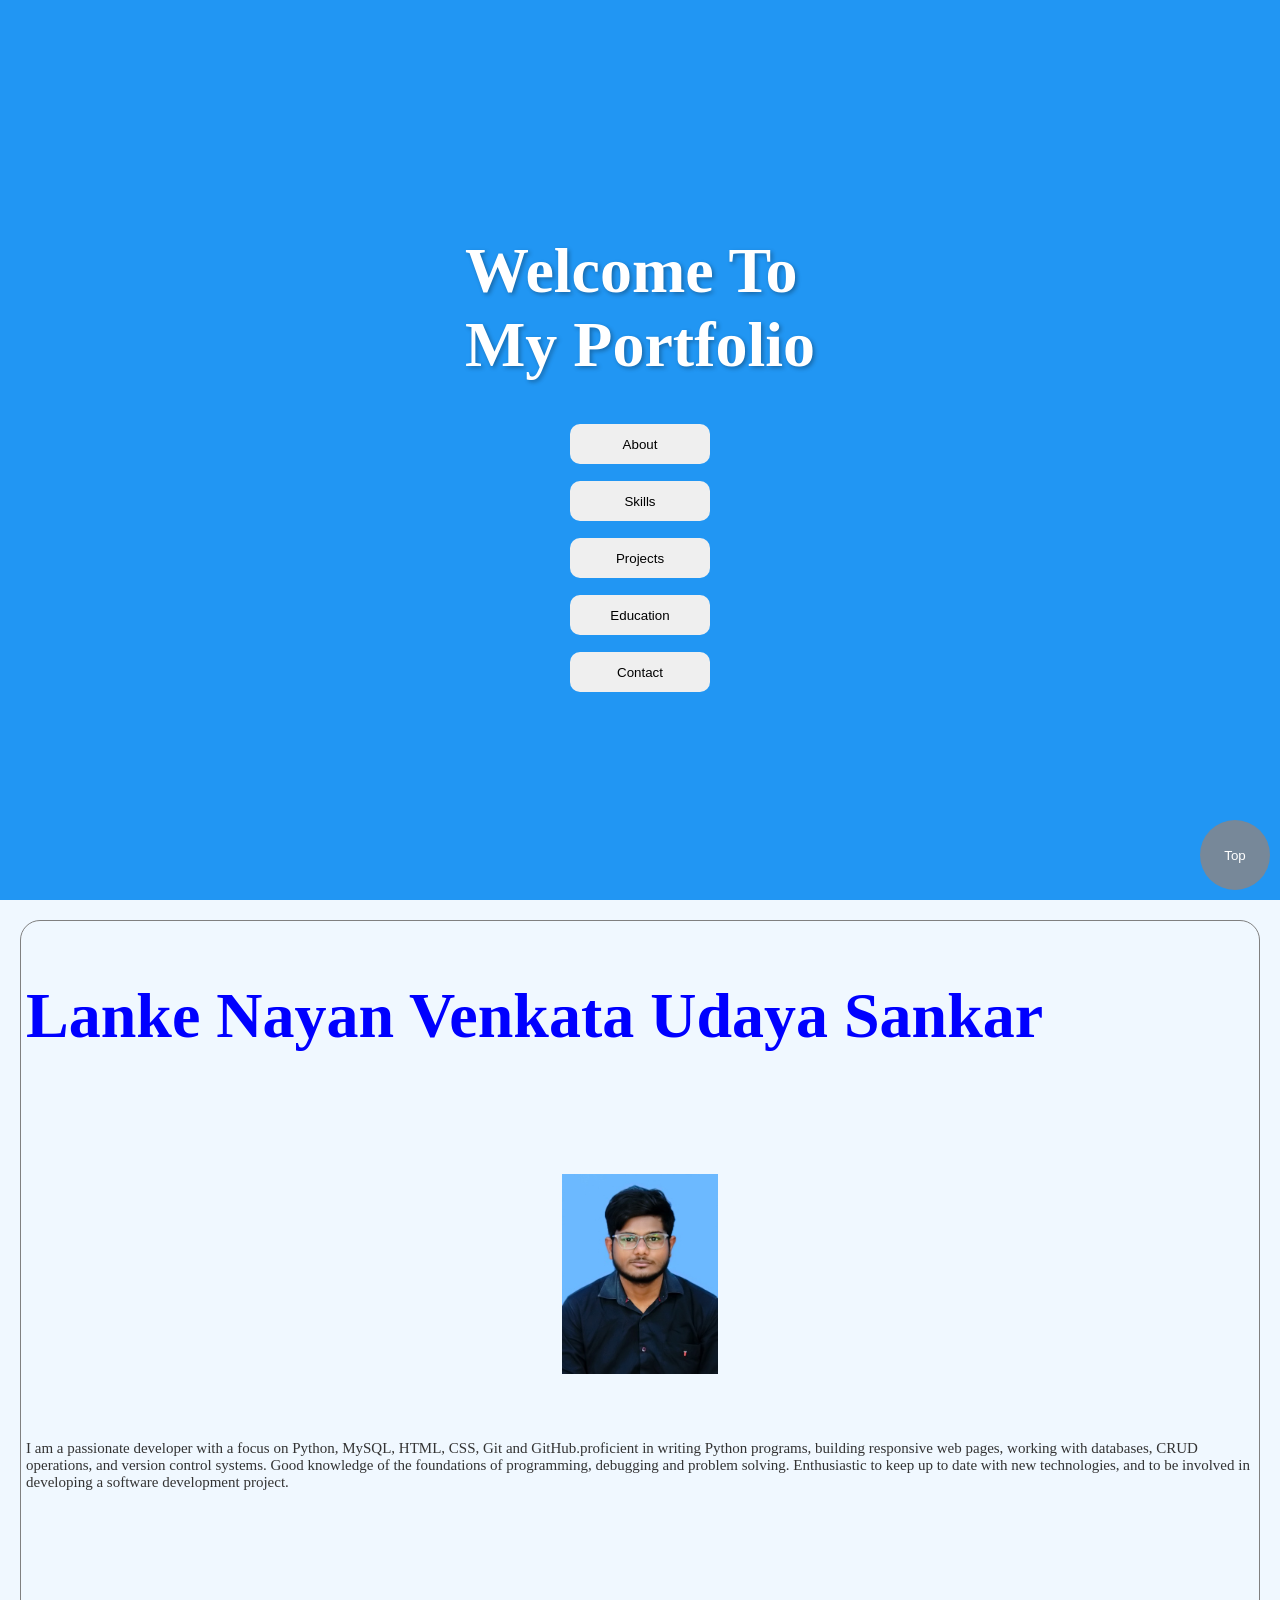
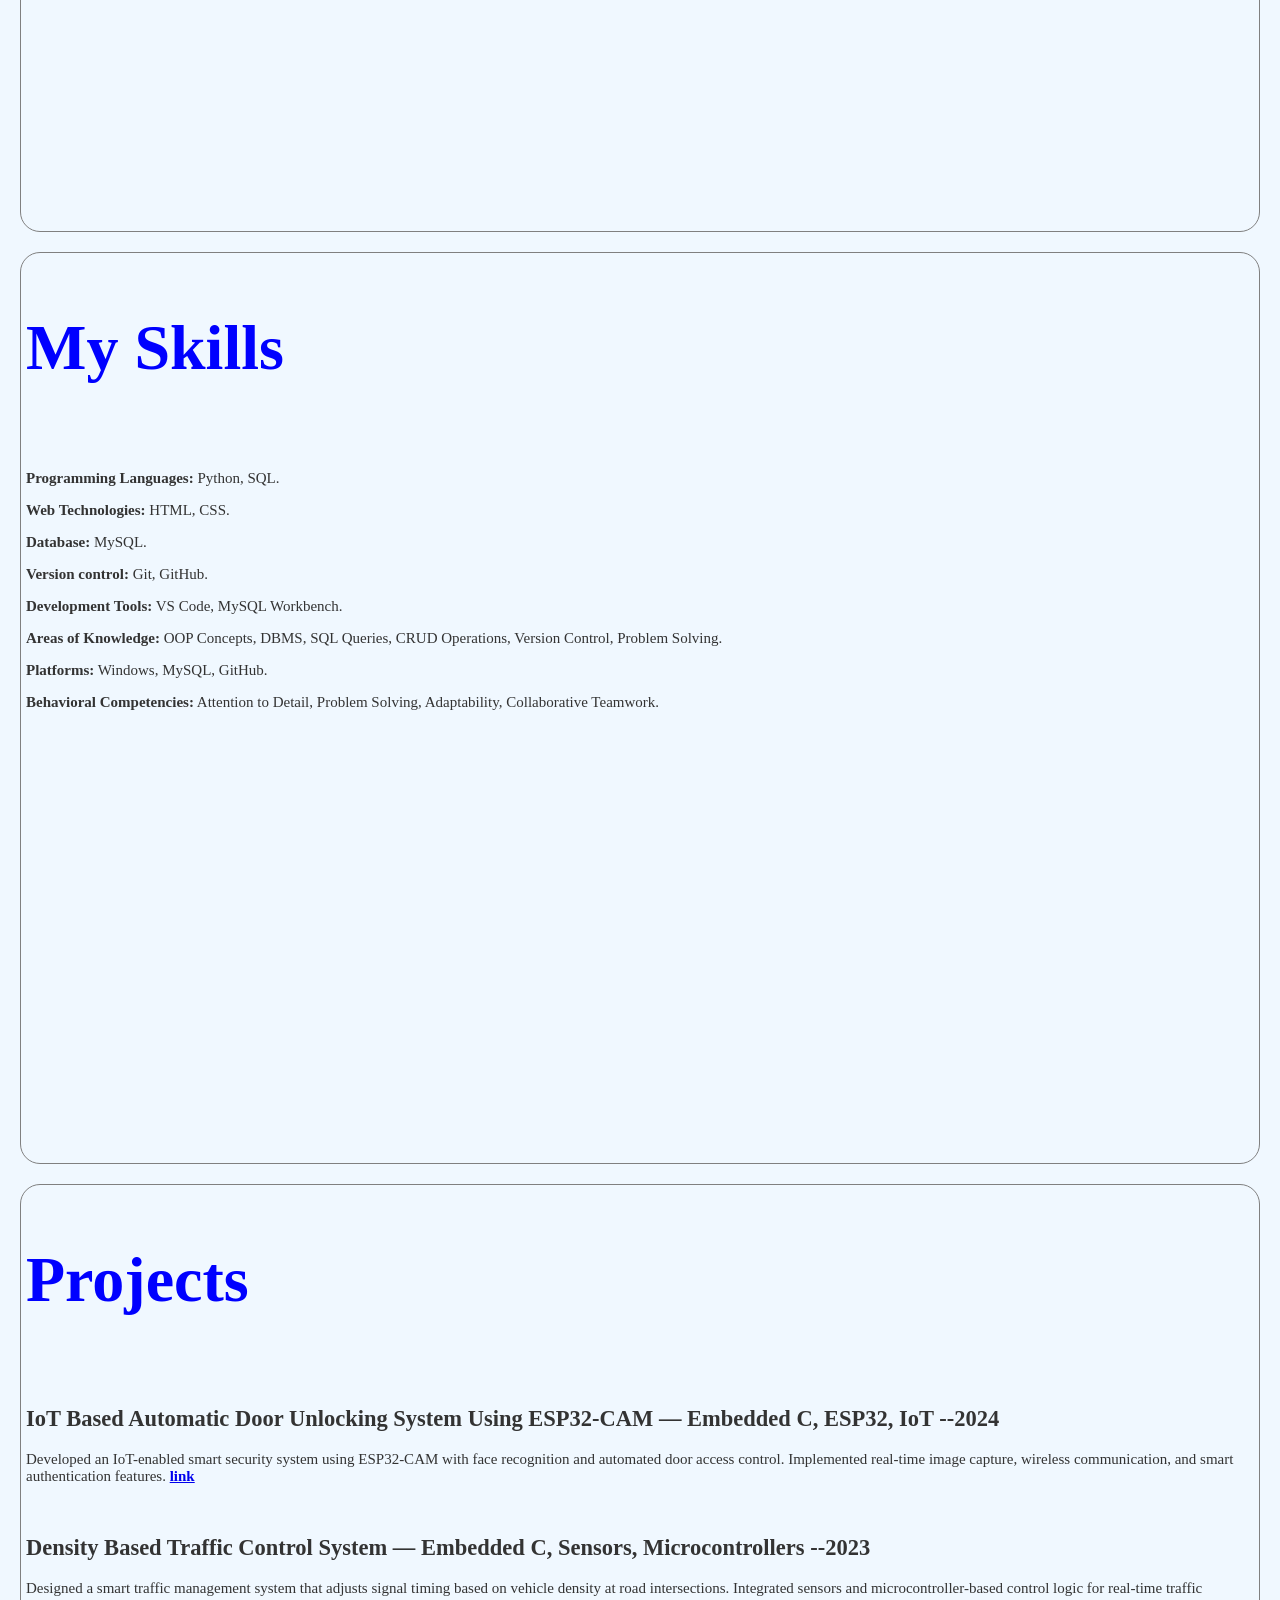
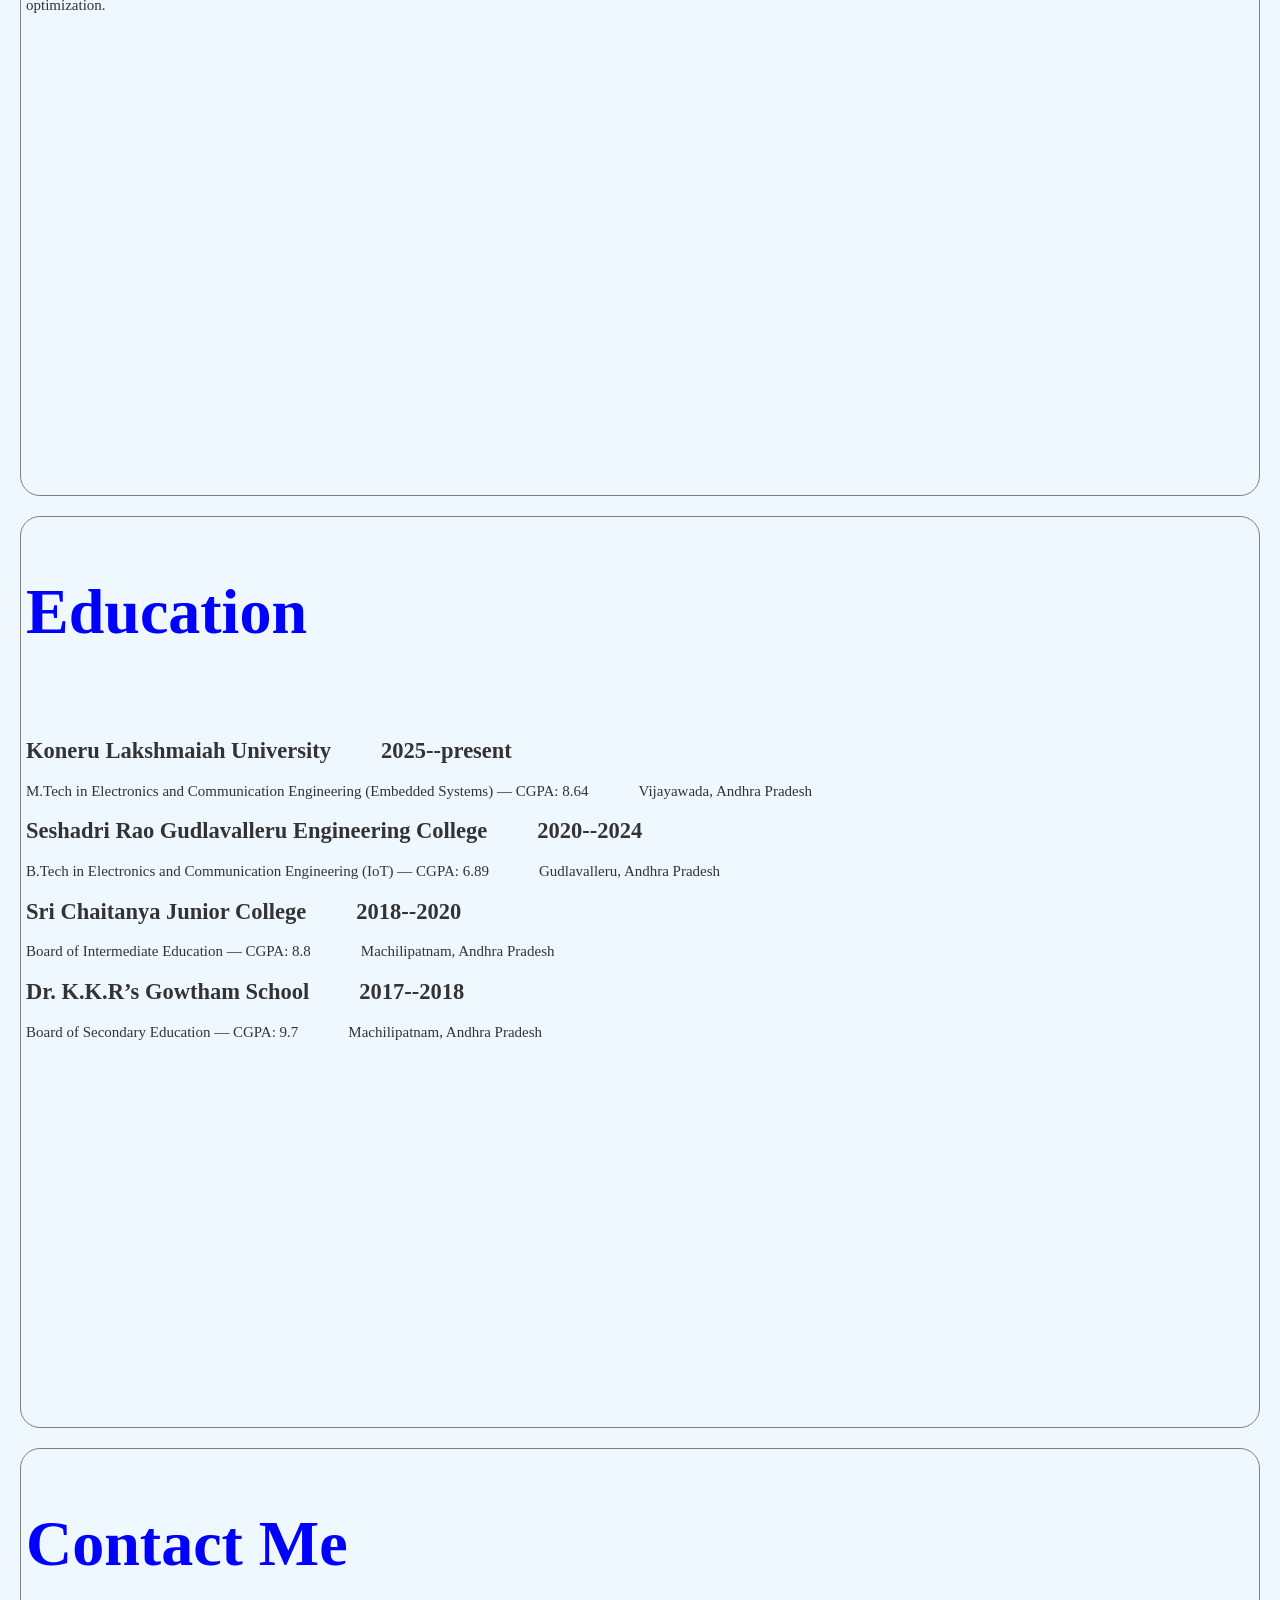
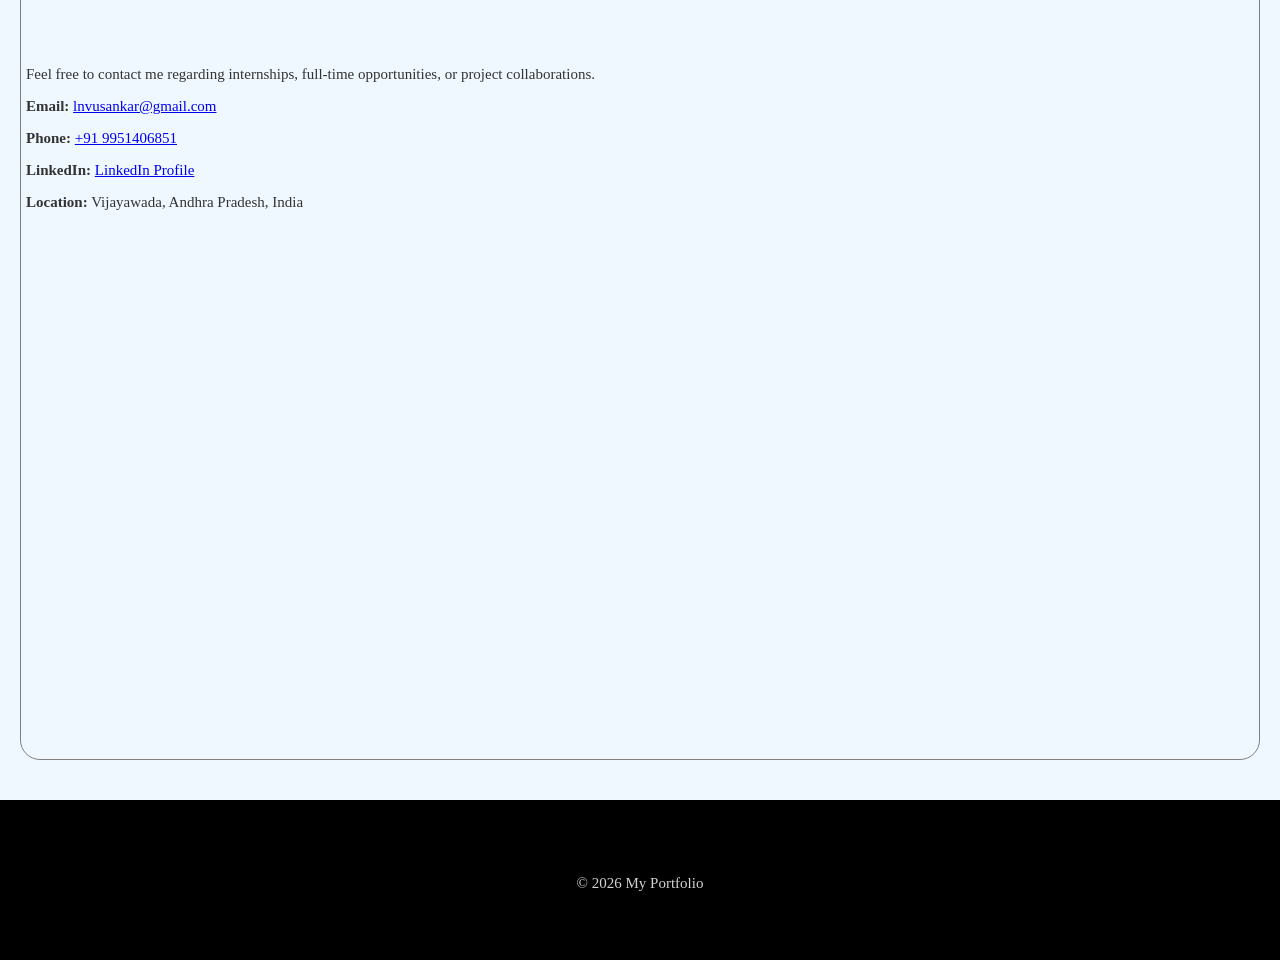
==== commit b451fefa: "Updated index.html" ====
--- a/index.html
+++ b/index.html
@@ -1,4 +1,3 @@
-<<<<<<< HEAD
 <!DOCTYPE html>
 <html lang="en">
 <head>
@@ -127,138 +126,4 @@
     </footer>
 
 </body>    
-  
-=======
-<!DOCTYPE html>
-<html lang="en">
-<head>
-    <meta charset="UTF-8">
-    <meta name="viewport" content="width=device-width, initial-scale=1.0">
-    <title>Document</title>
-    <link rel="stylesheet" href="style.css">
-</head>
-<body>
-
-    <header>    
-        <h1>Welcome To <br> My Portfolio</h1>
-
-        <a href="#About"> <button class="button">About</button> </a> <br>
-        <a href="#Skills"> <button class="button">Skills</button> </a> <br>
-        <a href="#Projects"> <button class="button">Projects</button> </a> <br>
-        <a href="#Education"> <button class="button">Education</button> </a> <br>
-        <a href="#Contact"> <button class="button">Contact</button> </a> <br>
-    </header>
-
-    <main>
-        <section id="About">
-            <h1>Lanke Nayan Venkata Udaya Sankar</h1>
-            <br>
-            <br>
-            <br>
-            <br>
-            <img src="Photo/sankar.jpeg" alt="Sankar">
-            <br>
-            <br>
-            <br>
-            <p>I am a passionate developer with a focus on Python, MySQL, HTML, CSS, Git and GitHub.proficient in writing
-               Python programs, building responsive web pages, working with databases, CRUD operations, and version control systems. Good
-               knowledge of the foundations of programming, debugging and problem solving. Enthusiastic to keep up to date with new technologies,
-               and to be involved in developing a software development project.</p>           
-        </section>
-
-        <section id="Skills">
-             
-            <h1>My Skills</h1>
-            <br>
-            <p><b>Programming Languages:</b> Python, SQL.</p>
-            <p><b>Web Technologies:</b> HTML, CSS.</p>
-            <p><b>Database: </b> MySQL.</p>
-            <p><b>Version control: </b> Git, GitHub.</p>
-            <p><b>Development Tools:</b> VS Code, MySQL Workbench.</p>
-            <p><b>Areas of Knowledge: </b> OOP Concepts, DBMS, SQL Queries, CRUD Operations, Version Control, Problem Solving.</p>
-            <p><b>Platforms:</b> Windows, MySQL, GitHub.</p>
-            <p><b>Behavioral Competencies:</b> Attention to Detail, Problem Solving, Adaptability, Collaborative Teamwork.</p>
-        </section>
-
-        <section id="Projects">
-            <h1>Projects</h1>
-            <br>
-            <h2>
-                <span>IoT Based Automatic Door Unlocking System Using ESP32-CAM — Embedded C, ESP32, IoT</span>
-                <span>--2024</span>
-            </h2>
-            <p>
-                <span>Developed an IoT-enabled smart security system using ESP32-CAM with face recognition and automated door access control.
-                      Implemented real-time image capture, wireless communication, and smart authentication features.</span>
-                <a href="https://doi.org/10.5281/zenodo.10851872" target="_blank"><b>link</b></a>
-            </p>
-            <br>
-            <h2>
-                <span>Density Based Traffic Control System — Embedded C, Sensors, Microcontrollers</span>
-                <span>--2023</span>
-            </h2>
-            <p>
-                <span>Designed a smart traffic management system that adjusts signal timing based on vehicle density at road intersections. Integrated
-                      sensors and microcontroller-based control logic for real-time traffic optimization.</span>
-            </p>
-        </section>
-
-        <section id="Education">
-            <h1>Education</h1>
-            <br>
-            <h2 class="edu">
-                <span>Koneru Lakshmaiah University</span>
-                <span>2025--present</span>
-            </h2>
-            <p class="cat">
-                <span>M.Tech in Electronics and Communication Engineering (Embedded Systems) — CGPA: 8.64</span>
-                <span>Vijayawada, Andhra Pradesh</span>
-            </p>
-            <br>
-            <h2 class="edu">
-                <span>Seshadri Rao Gudlavalleru Engineering College</span>
-                <span>2020--2024</span>
-            </h2>
-            <p class="cat">
-                <span>B.Tech in Electronics and Communication Engineering (IoT) — CGPA: 6.89</span>
-                <span>Gudlavalleru, Andhra Pradesh</span>
-            </p>
-            <br>
-            <h2 class="edu">
-                <span>Sri Chaitanya Junior College</span>
-                <span>2018--2020</span>
-            </h2>
-            <p class="cat">
-                <span>Board of Intermediate Education — CGPA: 8.8</span>
-                <span>Machilipatnam, Andhra Pradesh</span>
-            </p>
-            <br>
-            <h2 class="edu">
-                <span>Dr. K.K.R’s Gowtham School</span>
-                <span>2017--2018</span>
-            </h2>
-            <p class="cat">
-                <span>Board of Secondary Education — CGPA: 9.7</span>
-                <span>Machilipatnam, Andhra Pradesh</span>
-            </p>
-        </section>
-
-        <section id="Contact">
-                <h1>Contact Me</h1> <br>
-                <p>Feel free to contact me regarding internships, full-time opportunities, or project collaborations.</p>
-                <p> <b>Email:</b> <a href="mailto:lnvusankar@gmail.com"> lnvusankar@gmail.com</a> </a></p>
-                <p> <b>Phone:</b> <a href="tel:+919951406851"> +91 995140651</a> </p>
-                <p> <b>LinkedIn:</b> <a href="https://www.linkedin.com/in/lanke-nayan-venkata-udaya-sankar-596640224" target="_blank"> LinkedIn Profile</a> </p>
-                <p> <b>Location:</b> Vijayawada, Andhra Pradesh, India </p>
-        </section>
-    </main>
-    <a href="#Top"> <button class="fixedbutton">Top</button> </a>
-
-    <footer>
-        <p>© 2026 My Portfolio</p>
-    </footer>
-
-</body>    
-  
->>>>>>> 4da015dd5df2995ad0eb65498cd169b74e709062
 </html>
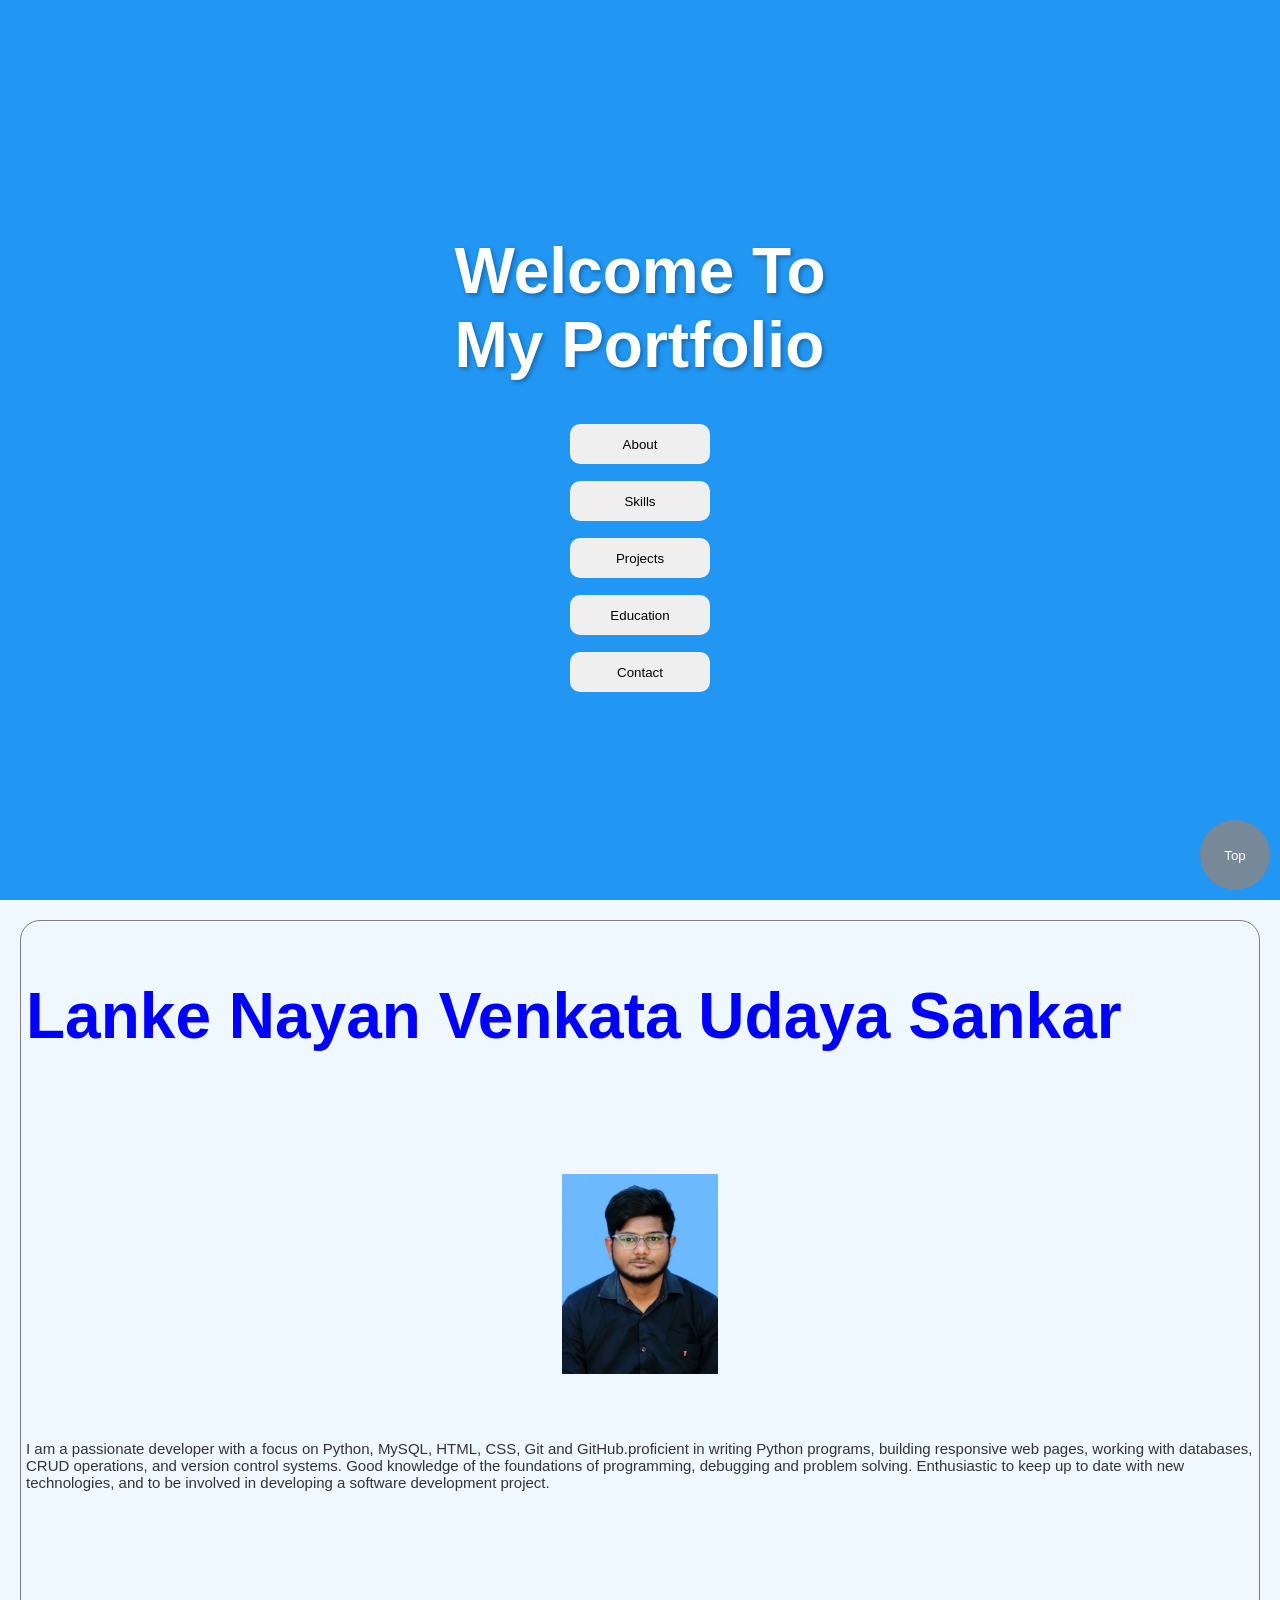
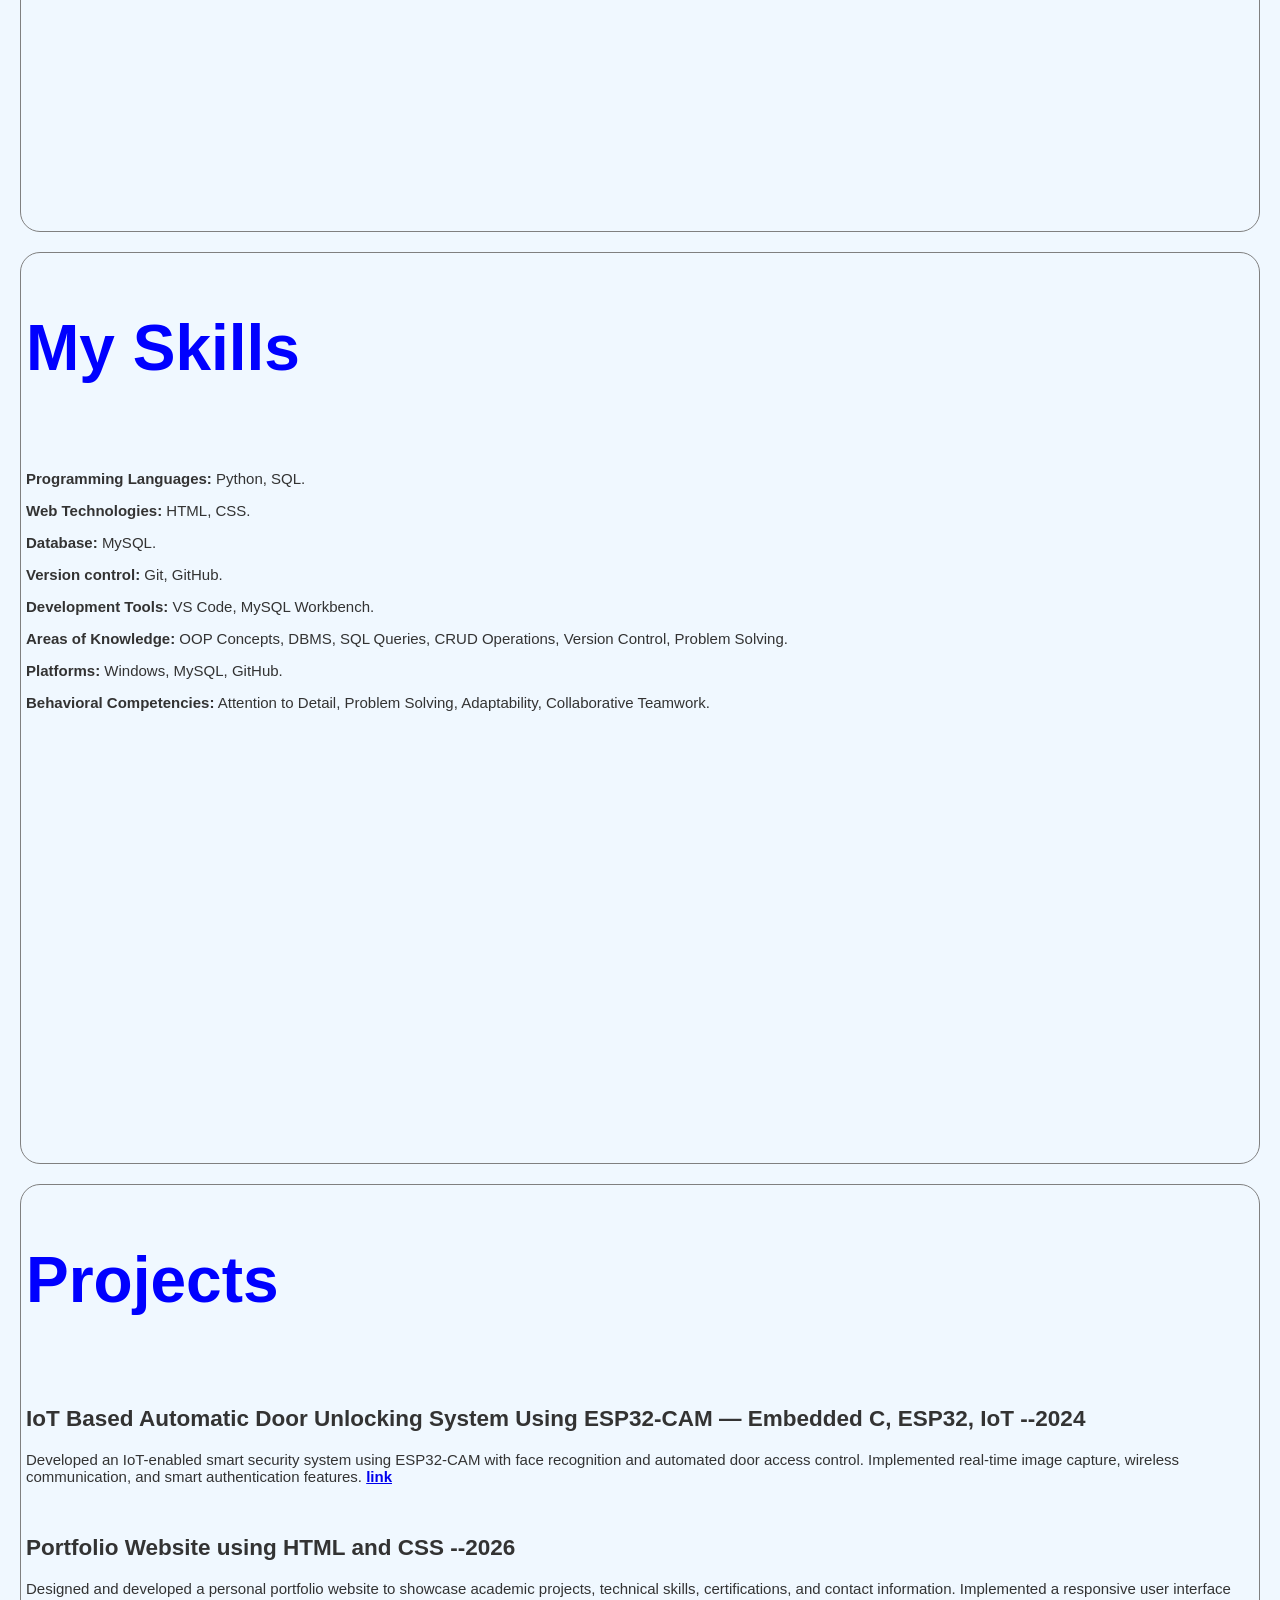
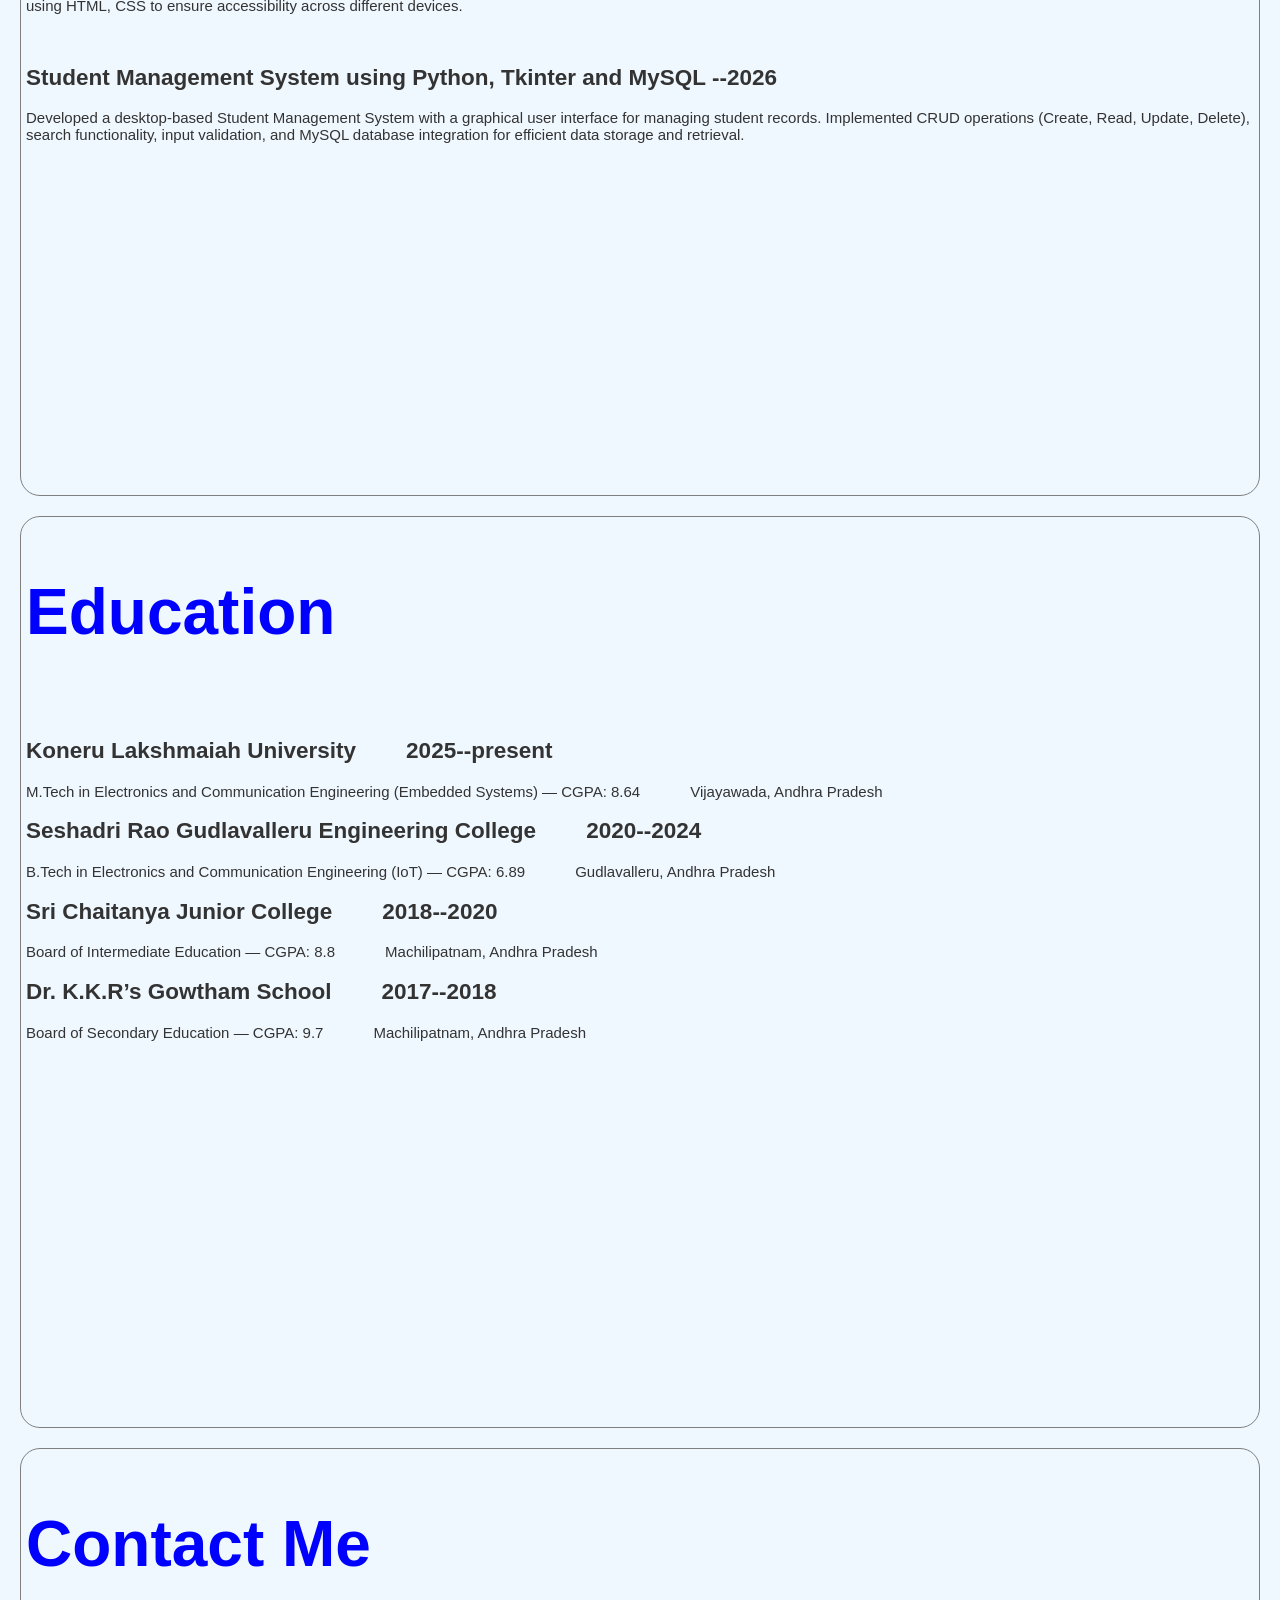
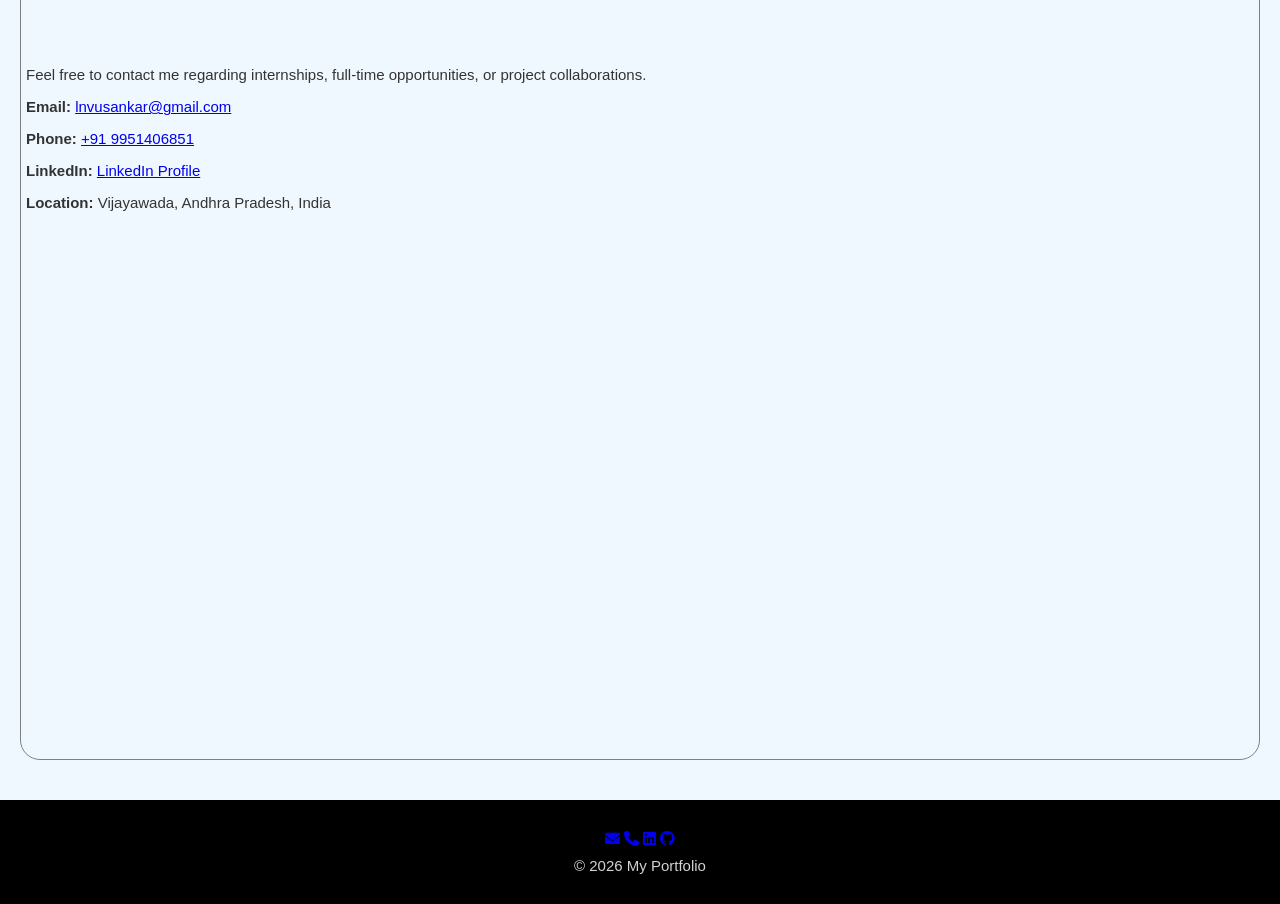
==== commit c3e6b255: "updated index.html and style.css" ====
--- a/index.html
+++ b/index.html
@@ -6,6 +6,7 @@
     <title>Document</title>
     <link rel="stylesheet" href="style.css">
     <link href="https://fonts.googleapis.com/css2?family=Poppins:wght@300;400;500;600;700&display=swap" rel="stylesheet">
+    <link rel="stylesheet" href="https://cdnjs.cloudflare.com/ajax/libs/font-awesome/6.5.0/css/all.min.css">
 </head>
 <body>
 
@@ -64,12 +65,22 @@
             </p>
             <br>
             <h2>
-                <span>Density Based Traffic Control System — Embedded C, Sensors, Microcontrollers</span>
-                <span>--2023</span>
+                <span>Portfolio Website using HTML and CSS</span>
+                <span>--2026</span>
             </h2>
             <p>
-                <span>Designed a smart traffic management system that adjusts signal timing based on vehicle density at road intersections. Integrated
-                      sensors and microcontroller-based control logic for real-time traffic optimization.</span>
+                <span>Designed and developed a personal portfolio website to showcase academic projects, technical skills, certifications, and contact
+                    information. Implemented a responsive user interface using HTML, CSS to ensure accessibility across different devices.</span>
+            </p>
+            <br>
+            <h2>
+                <span>Student Management System using Python, Tkinter and MySQL</span>
+                <span>--2026</span>
+            </h2>
+            <p>
+                <span>Developed a desktop-based Student Management System with a graphical user interface for managing student records. Implemented
+                    CRUD operations (Create, Read, Update, Delete), search functionality, input validation, and MySQL database integration for
+                    efficient data storage and retrieval.</span>
             </p>
         </section>
 
@@ -122,6 +133,12 @@
     <a href="#Top"> <button class="fixedbutton">Top</button> </a>
 
     <footer>
+        <div>
+        <a href="mailto:lnvusankar@gmail.com"><i class="fa-solid fa-envelope"></i></a>
+        <a href="tel:+919951406851"><i class="fa-solid fa-phone"></i></a>
+        <a href="https://www.linkedin.com/in/lanke-nayan-venkata-udaya-sankar-596640224" target="_blank"><i class="fa-brands fa-linkedin"></i></a>
+        <a href="https://github.com/yourusername" target="_blank"><i class="fa-brands fa-github"></i></a>
+        </div>
         <p>© 2026 My Portfolio</p>
     </footer>
 
--- a/style.css
+++ b/style.css
@@ -1,4 +1,3 @@
-<<<<<<< HEAD
 *{
     font-family: 'Poppins', sans-serif;
 }
@@ -78,102 +77,39 @@
     color: white;
     background-color: lightslategray;
 }
-footer{
-    height: 100px;
+footer {
     background-color: black;
     color: lightgray;
     font-size: 15px;
-    margin: p0;
     text-align: center;
-    padding-top: 60px;
+    padding: 30px 0;
 }
-=======
-*{
-    font-family: monospace;
+
+footer p {
+    margin: 10px 0 0 0;
 }
-body{
-    margin: 0;
-    font-size: 15px;
-    background-color: #f0f8ff;
+
+.social-icons {
+    display: flex;
+    justify-content: center;
+    gap: 20px;
+    margin-bottom: 15px;
 }
-header{
-    height: 100vh;
-    color: white;
-    background-color: #2196f3;
+
+.social-icons a {
     display: flex;
-    flex-direction: column;
     justify-content: center;
     align-items: center;
+    width: 45px;
+    height: 45px;
+    border-radius: 50%;
+    background-color: transparent;
+    color: white;
+    font-size: 20px;
+    text-decoration: none;
+    transition: background-color 0.3s;
 }
-header h1{
-    color: white;
-    text-shadow: 2px 2px 4px rgba(0, 0, 0, 0.3);
-}
-main{
-    padding: 20px;
-    color: #333333;
-    background-color: #f0f8ff;
-}
-h1{
-    font-size: 4rem;
-    color: blue;
-}
-.button{
-    height: 40px;
-    width: 140px;
-    border: none;
-    border-radius: 10px;
-    cursor: pointer;
-    display: inline-block;
-    padding: 10px 20px;
-    text-decoration: none;
-}
-.button:hover{
-    color: white;
-    background-color: darkblue;
-}
-img{
-    height: 200px;
-    display: block;
-    margin: 0 auto;
-}
-section{
-    height: 100vh;
-    border: 1px solid gray;
-    border-radius: 20px;
-    padding: 5px;
-    margin-bottom: 20px;
-    font-size: 15px;
-}
-.edu{
-    display: flex;
-    align-items: center;
-    gap: 50px;
-}
-.cat{
-    display: flex;
-    align-items: center;
-    gap: 50px;
-}
-.fixedbutton{
-    position: fixed;
-    bottom: 10px;
-    right: 10px;
-    height: 70px;
-    width: 70px;
-    border: none;
-    border-radius: 50%;
-    cursor: pointer;
-    color: white;
-    background-color: lightslategray;
-}
-footer{
-    height: 100px;
-    background-color: black;
-    color: lightgray;
-    font-size: 15px;
-    margin: p0;
-    text-align: center;
-    padding-top: 60px;
-}
->>>>>>> 4da015dd5df2995ad0eb65498cd169b74e709062
+
+.social-icons a:hover {
+    background-color: #2196f3;
+}
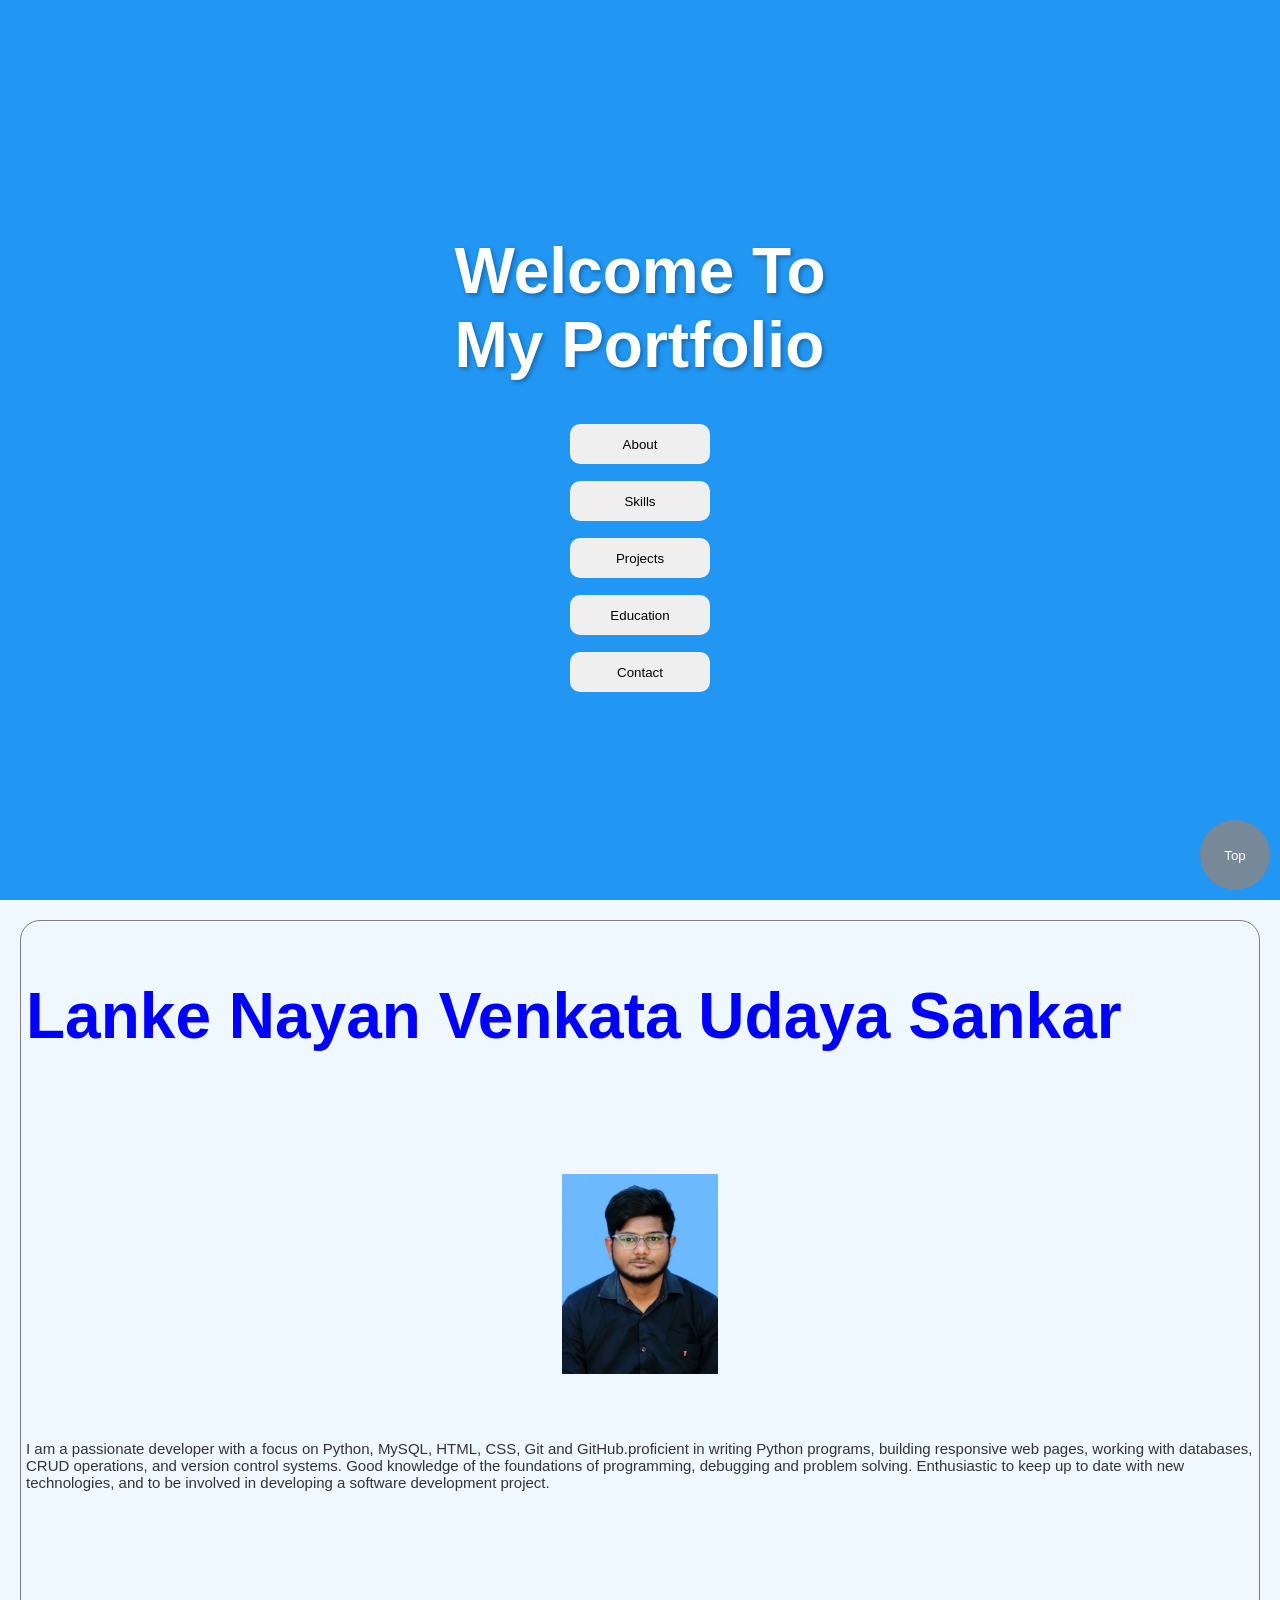
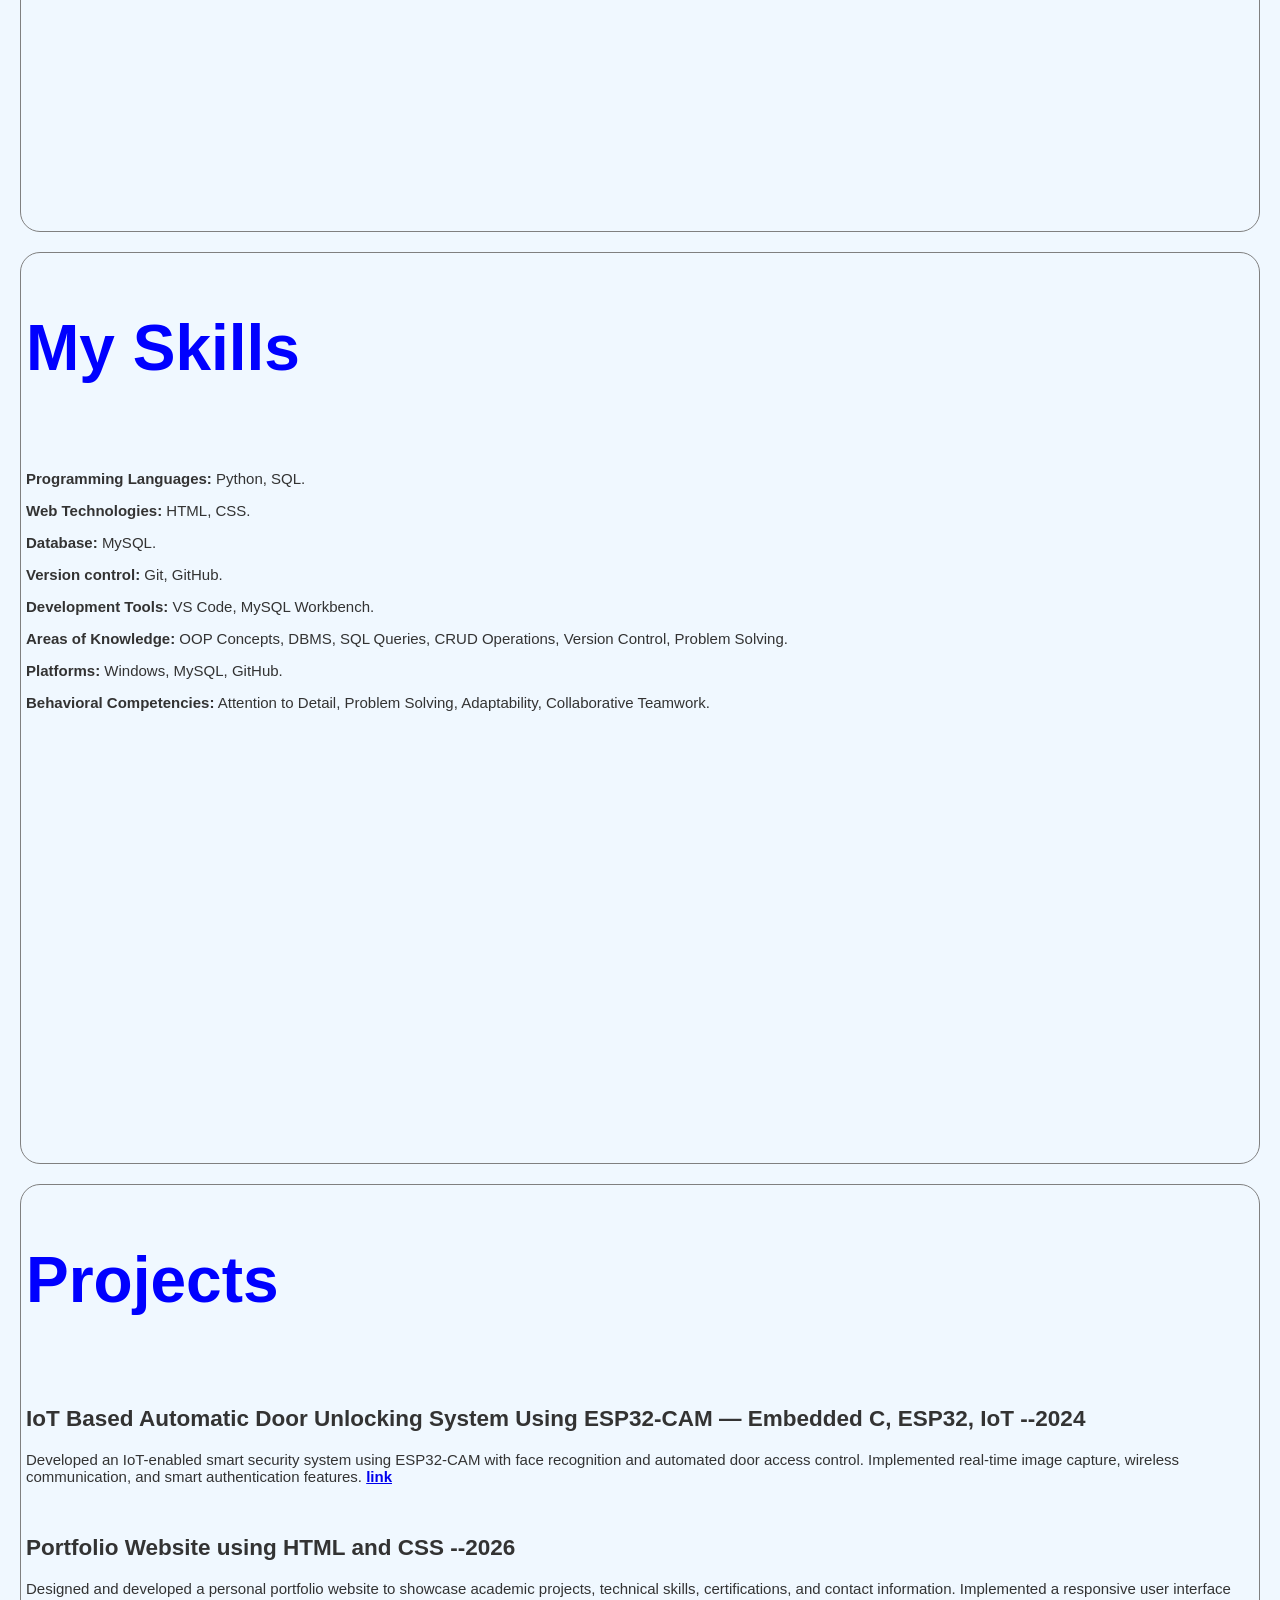
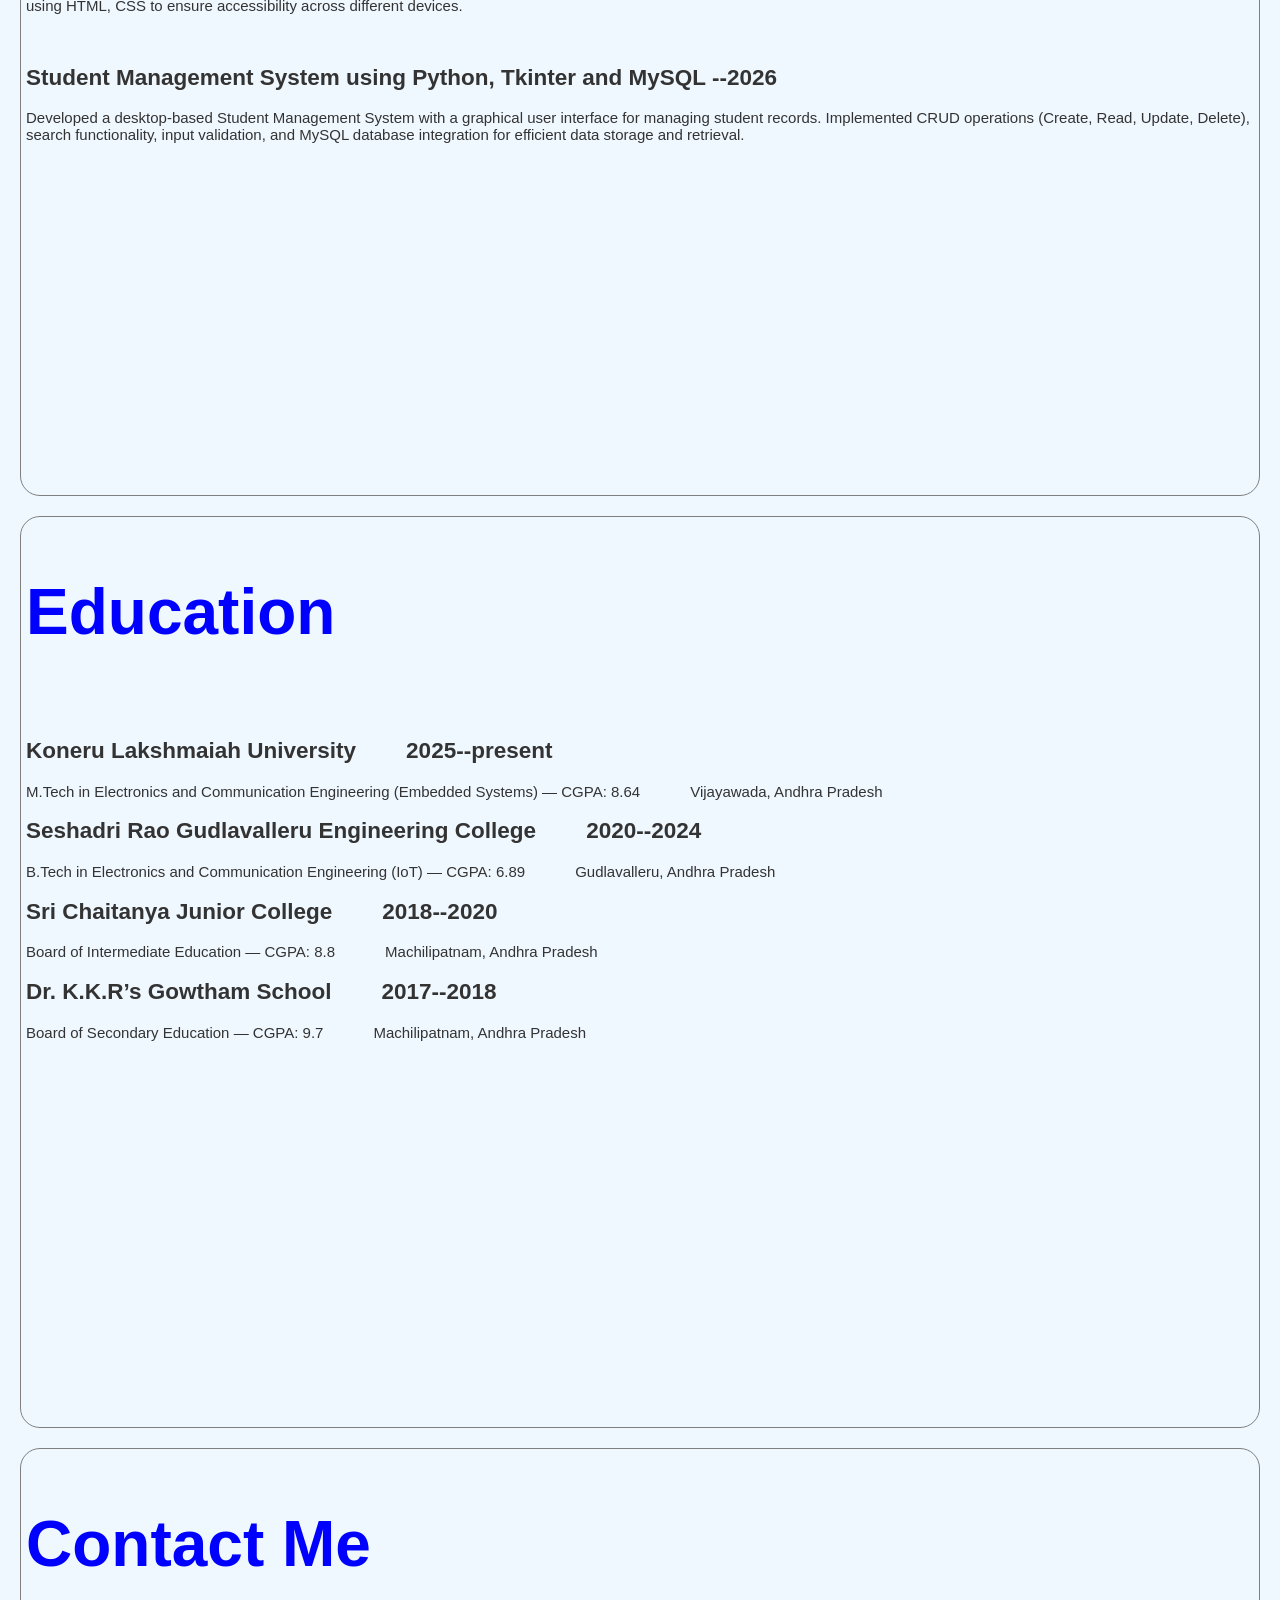
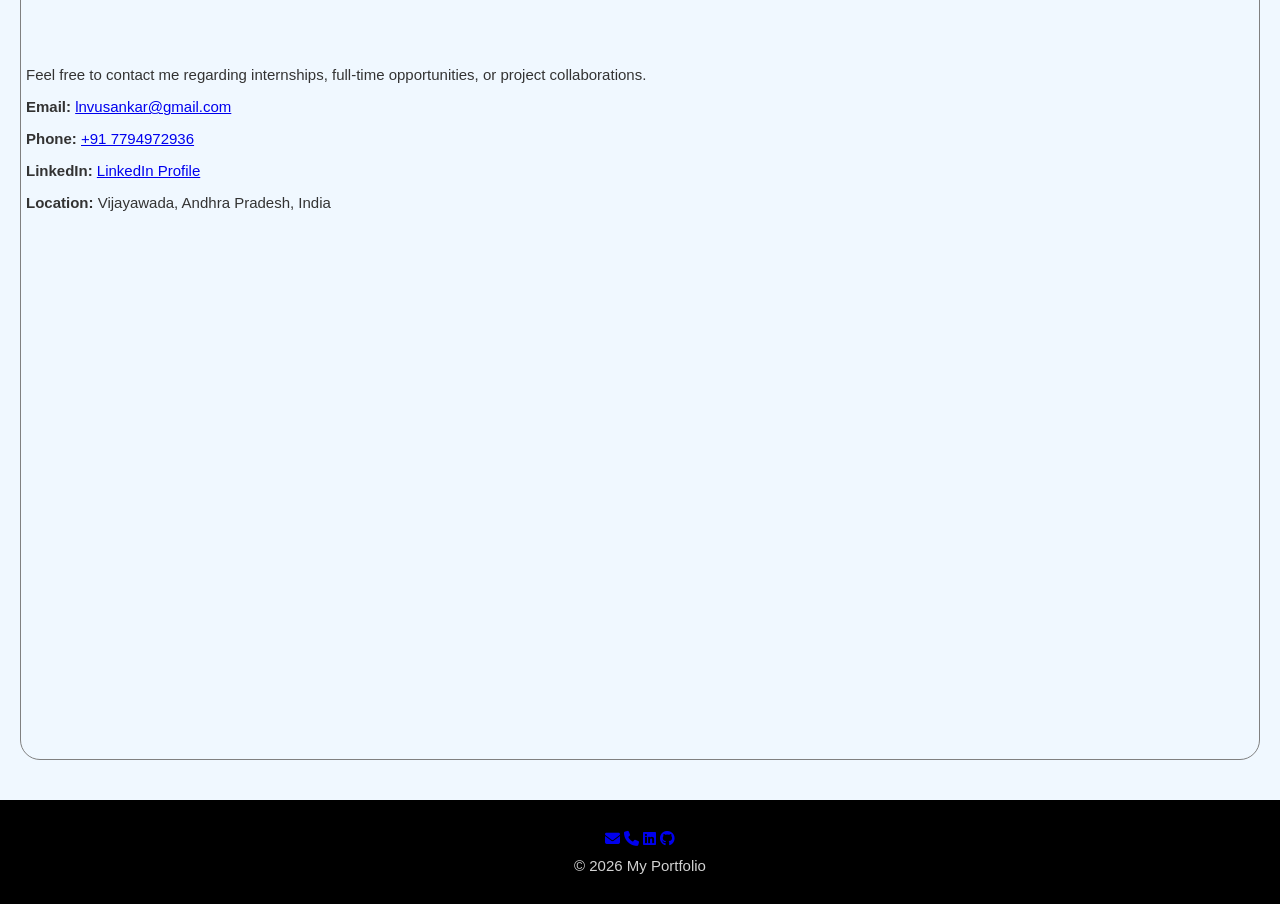
==== commit 0c1d13d1: "updated intex.html" ====
--- a/index.html
+++ b/index.html
@@ -125,7 +125,7 @@
                 <h1>Contact Me</h1> <br>
                 <p>Feel free to contact me regarding internships, full-time opportunities, or project collaborations.</p>
                 <p> <b>Email:</b> <a href="mailto:lnvusankar@gmail.com"> lnvusankar@gmail.com</a> </a></p>
-                <p> <b>Phone:</b> <a href="tel:+919951406851"> +91 9951406851</a> </p>
+                <p> <b>Phone:</b> <a href="tel:+917794972936"> +91 7794972936</a> </p>
                 <p> <b>LinkedIn:</b> <a href="https://www.linkedin.com/in/lanke-nayan-venkata-udaya-sankar-596640224" target="_blank"> LinkedIn Profile</a> </p>
                 <p> <b>Location:</b> Vijayawada, Andhra Pradesh, India </p>
         </section>
@@ -135,7 +135,7 @@
     <footer>
         <div>
         <a href="mailto:lnvusankar@gmail.com"><i class="fa-solid fa-envelope"></i></a>
-        <a href="tel:+919951406851"><i class="fa-solid fa-phone"></i></a>
+        <a href="tel:+917794972936"><i class="fa-solid fa-phone"></i></a>
         <a href="https://www.linkedin.com/in/lanke-nayan-venkata-udaya-sankar-596640224" target="_blank"><i class="fa-brands fa-linkedin"></i></a>
         <a href="https://github.com/yourusername" target="_blank"><i class="fa-brands fa-github"></i></a>
         </div>
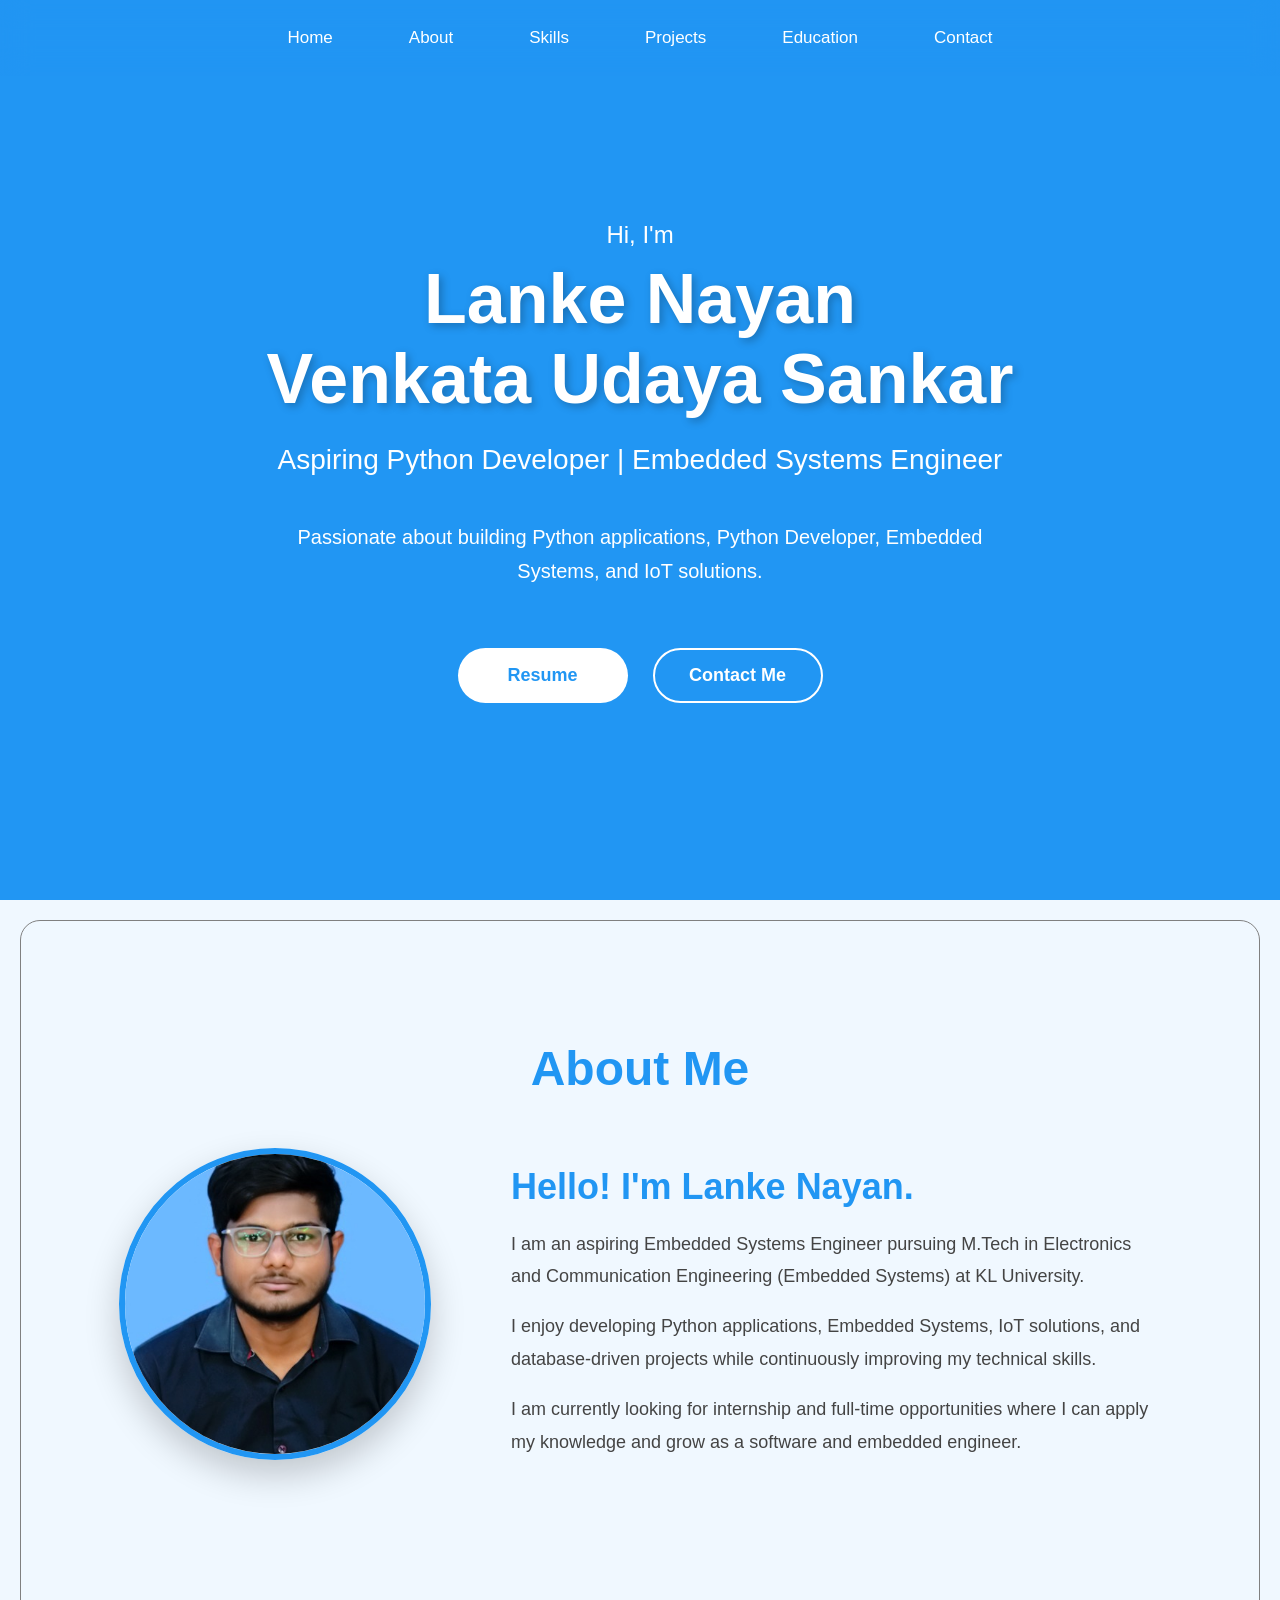
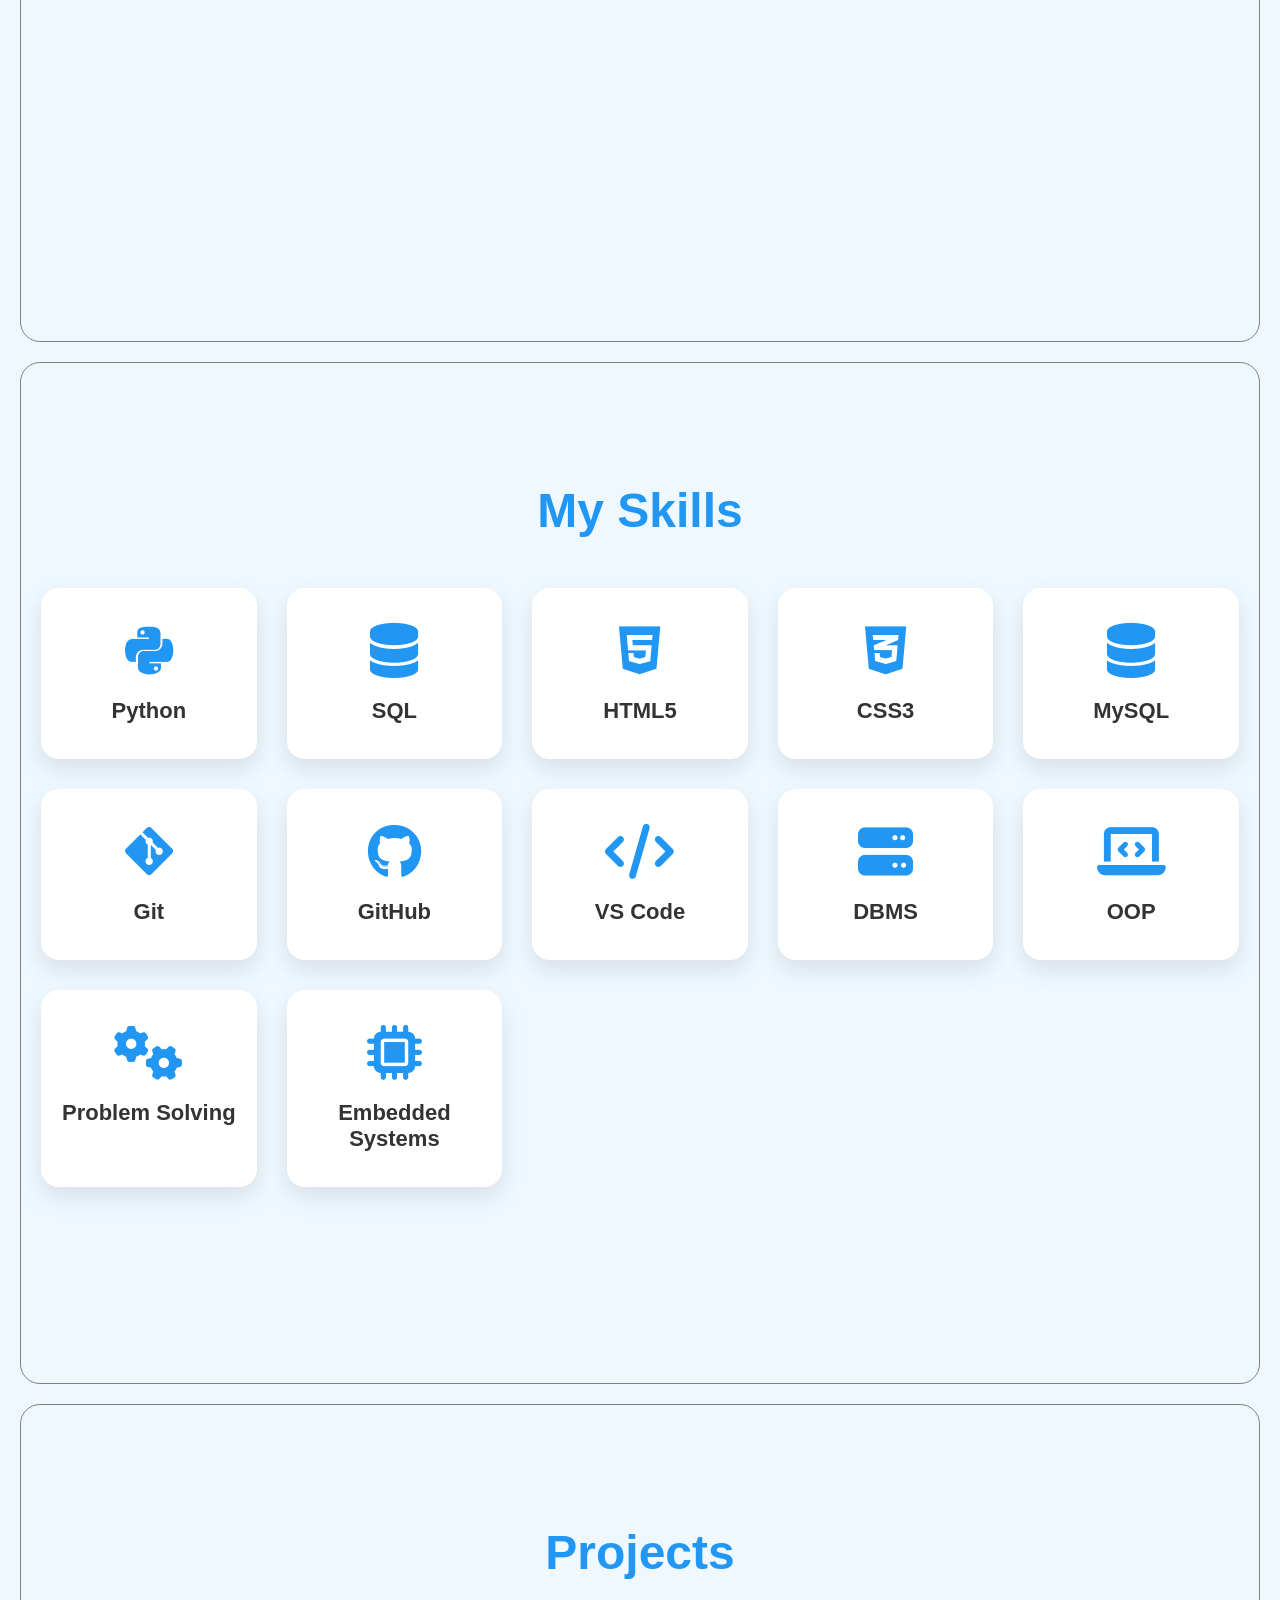
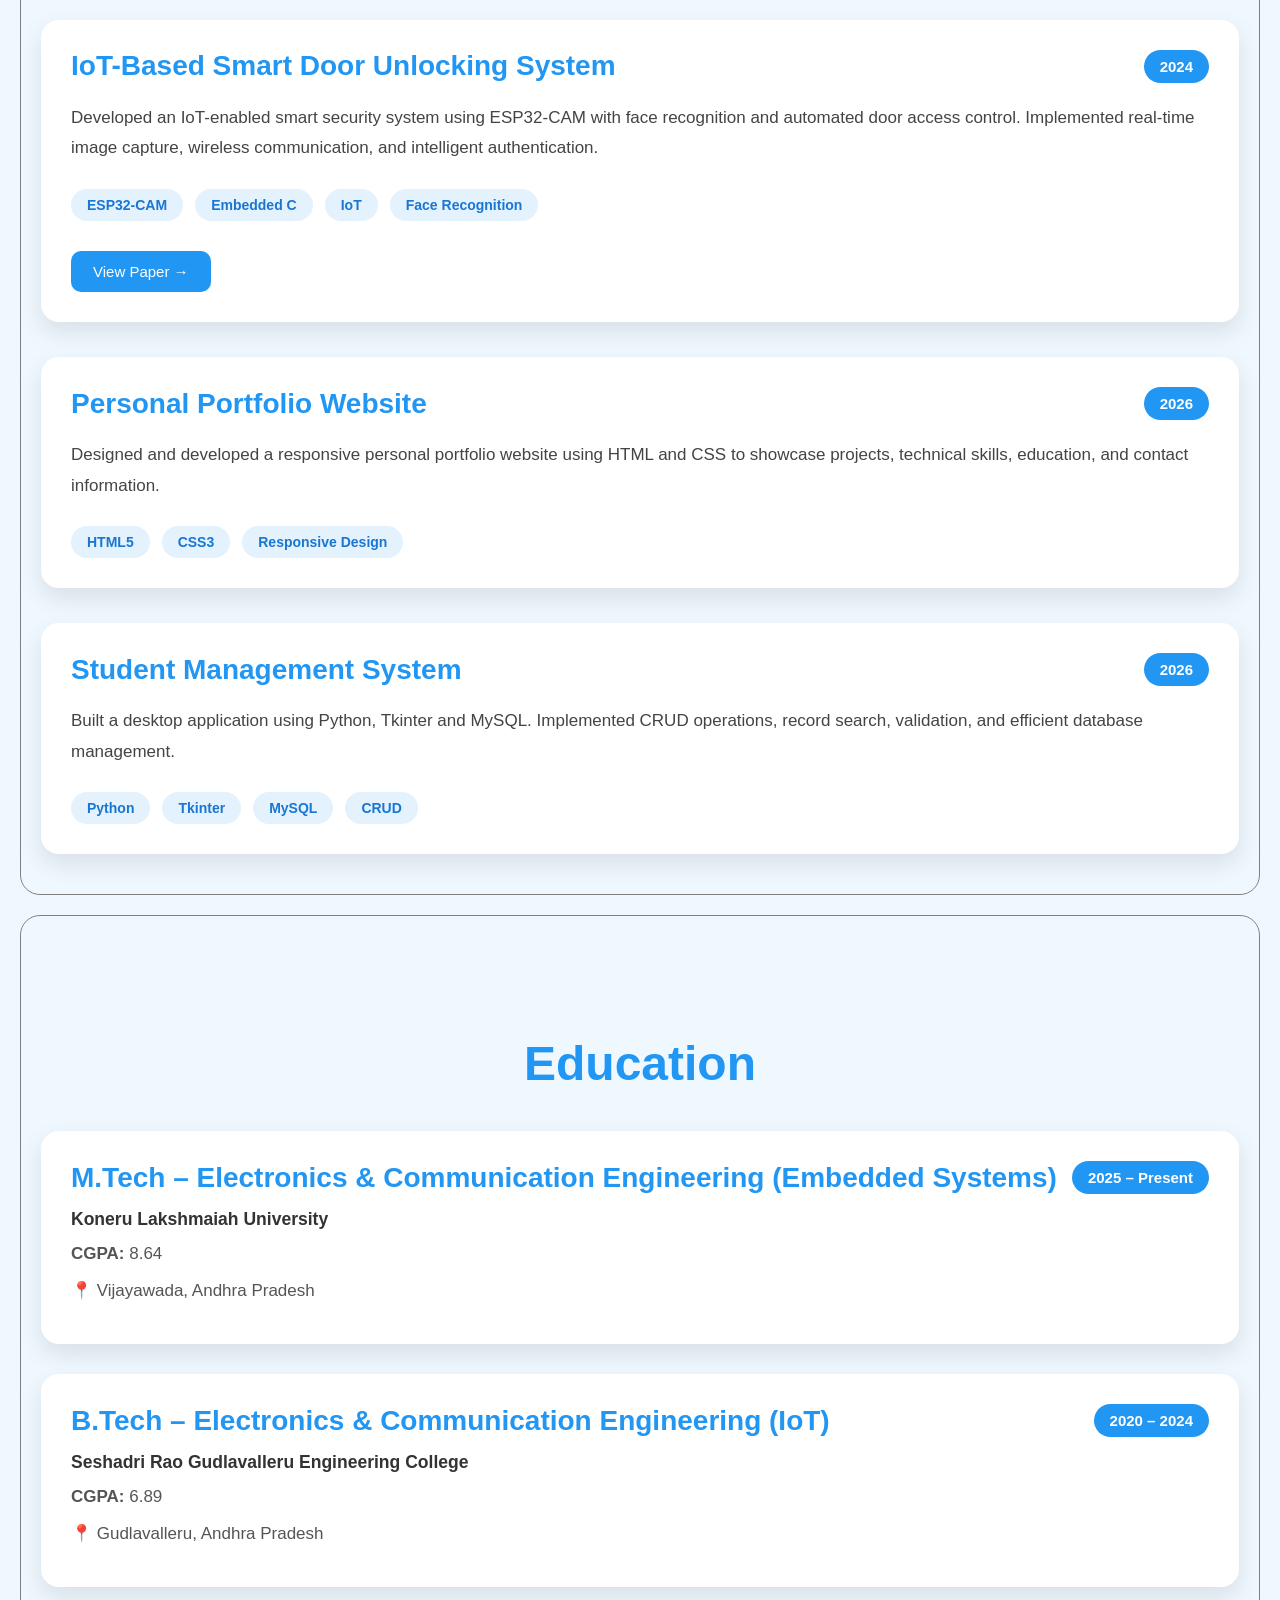
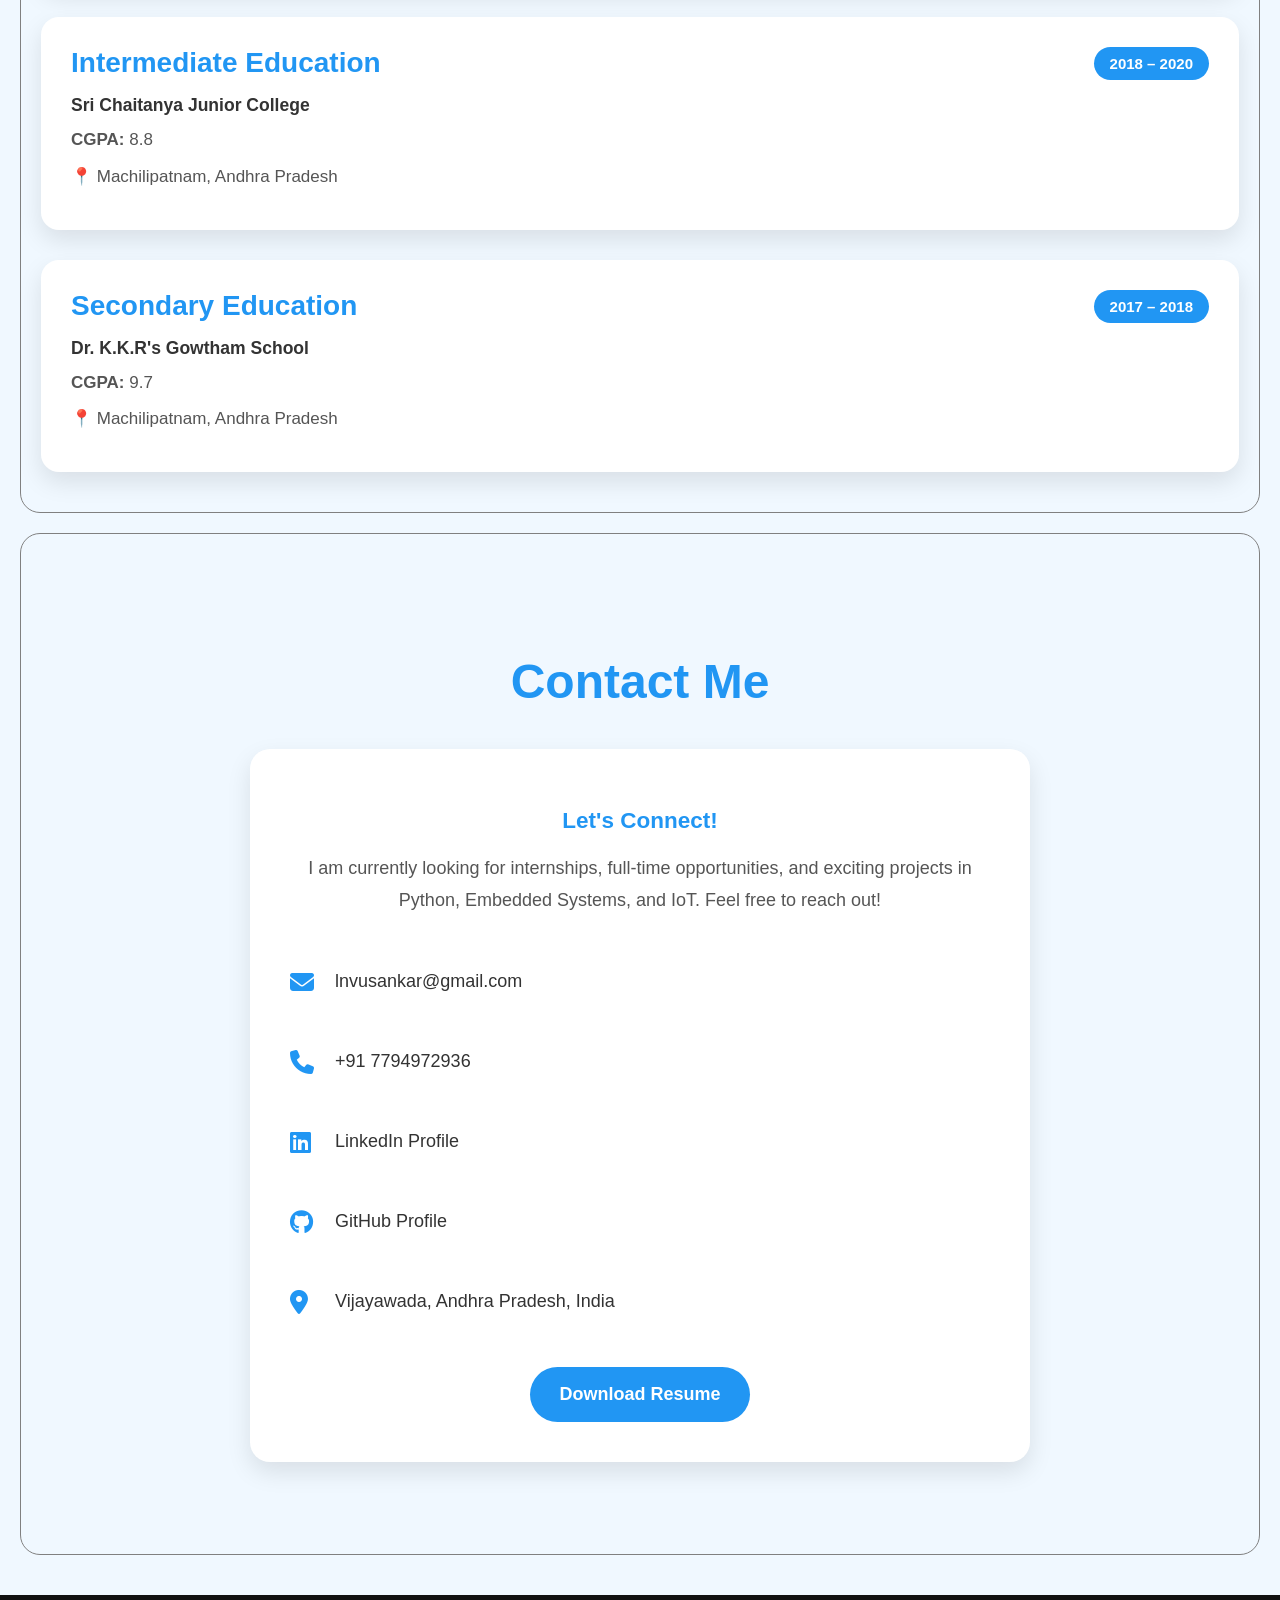
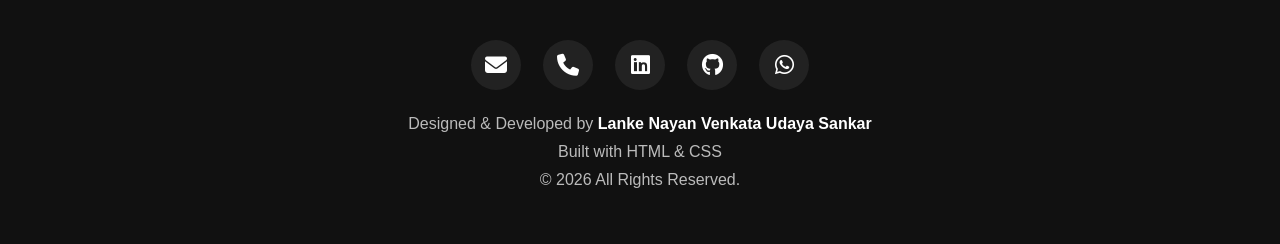
==== commit 5b7fddb5: "final portfolio redesign" ====
--- a/index.html
+++ b/index.html
@@ -3,144 +3,431 @@
 <head>
     <meta charset="UTF-8">
     <meta name="viewport" content="width=device-width, initial-scale=1.0">
-    <title>Document</title>
+    <meta name="description"
+        content="Portfolio of Lanke Nayan Venkata Udaya Sankar, an aspiring Embedded Systems Engineer skilled in Python, SQL, HTML, CSS, Git, GitHub, IoT and Embedded Systems.">
+    <meta name="author"
+        content="Lanke Nayan Venkata Udaya Sankar">
+    <title>Lanke Nayan | Python Developer | Embedded Systems Engineer</title>
     <link rel="stylesheet" href="style.css">
     <link href="https://fonts.googleapis.com/css2?family=Poppins:wght@300;400;500;600;700&display=swap" rel="stylesheet">
     <link rel="stylesheet" href="https://cdnjs.cloudflare.com/ajax/libs/font-awesome/6.5.0/css/all.min.css">
+    <link rel="icon" href="favicon.ico">
 </head>
 <body>
 
-    <header>    
-        <h1>Welcome To <br> My Portfolio</h1>
-
-        <a href="#About"> <button class="button">About</button> </a> <br>
-        <a href="#Skills"> <button class="button">Skills</button> </a> <br>
-        <a href="#Projects"> <button class="button">Projects</button> </a> <br>
-        <a href="#Education"> <button class="button">Education</button> </a> <br>
-        <a href="#Contact"> <button class="button">Contact</button> </a> <br>
-    </header>
+    <nav class="navbar">
+        <a href="#Top">Home</a>
+        <a href="#About">About</a>
+        <a href="#Skills">Skills</a>
+        <a href="#Projects">Projects</a>
+        <a href="#Education">Education</a>
+        <a href="#Contact">Contact</a>
+    </nav>
+
+<header id="Top">
+
+    <p class="intro">Hi, I'm</p>
+
+    <h1>
+        Lanke Nayan <br>
+        Venkata Udaya Sankar
+    </h1>
+
+    <h2>
+        Aspiring Python Developer |
+        Embedded Systems Engineer
+    </h2>
+
+    <p class="tagline">
+        Passionate about building Python applications,
+        Python Developer, Embedded Systems, and IoT solutions.
+    </p>
+
+    <div class="hero-buttons">
+
+        <a href="Resume.pdf" download="Resume.pdf">
+            <button class="hero-btn">Resume</button>
+        </a>
+
+        <a href="#Contact">
+            <button class="hero-btn outline">Contact Me</button>
+        </a>
+
+    </div>
+
+</header>
 
     <main>
-        <section id="About">
-            <h1>Lanke Nayan Venkata Udaya Sankar</h1>
-            <br>
-            <br>
-            <br>
-            <br>
+<section id="About">
+
+    <h1 class="section-title">About Me</h1>
+
+    <div class="about-container">
+
+        <div class="about-image">
+
             <img src="Photo/sankar.jpeg" alt="Sankar">
-            <br>
-            <br>
-            <br>
-            <p>I am a passionate developer with a focus on Python, MySQL, HTML, CSS, Git and GitHub.proficient in writing
-               Python programs, building responsive web pages, working with databases, CRUD operations, and version control systems. Good
-               knowledge of the foundations of programming, debugging and problem solving. Enthusiastic to keep up to date with new technologies,
-               and to be involved in developing a software development project.</p>           
-        </section>
-
-        <section id="Skills">
-             
-            <h1>My Skills</h1>
-            <br>
-            <p><b>Programming Languages:</b> Python, SQL.</p>
-            <p><b>Web Technologies:</b> HTML, CSS.</p>
-            <p><b>Database: </b> MySQL.</p>
-            <p><b>Version control: </b> Git, GitHub.</p>
-            <p><b>Development Tools:</b> VS Code, MySQL Workbench.</p>
-            <p><b>Areas of Knowledge: </b> OOP Concepts, DBMS, SQL Queries, CRUD Operations, Version Control, Problem Solving.</p>
-            <p><b>Platforms:</b> Windows, MySQL, GitHub.</p>
-            <p><b>Behavioral Competencies:</b> Attention to Detail, Problem Solving, Adaptability, Collaborative Teamwork.</p>
-        </section>
-
-        <section id="Projects">
-            <h1>Projects</h1>
-            <br>
-            <h2>
-                <span>IoT Based Automatic Door Unlocking System Using ESP32-CAM — Embedded C, ESP32, IoT</span>
-                <span>--2024</span>
-            </h2>
-            <p>
-                <span>Developed an IoT-enabled smart security system using ESP32-CAM with face recognition and automated door access control.
-                      Implemented real-time image capture, wireless communication, and smart authentication features.</span>
-                <a href="https://doi.org/10.5281/zenodo.10851872" target="_blank"><b>link</b></a>
-            </p>
-            <br>
-            <h2>
-                <span>Portfolio Website using HTML and CSS</span>
-                <span>--2026</span>
-            </h2>
-            <p>
-                <span>Designed and developed a personal portfolio website to showcase academic projects, technical skills, certifications, and contact
-                    information. Implemented a responsive user interface using HTML, CSS to ensure accessibility across different devices.</span>
-            </p>
-            <br>
-            <h2>
-                <span>Student Management System using Python, Tkinter and MySQL</span>
-                <span>--2026</span>
-            </h2>
-            <p>
-                <span>Developed a desktop-based Student Management System with a graphical user interface for managing student records. Implemented
-                    CRUD operations (Create, Read, Update, Delete), search functionality, input validation, and MySQL database integration for
-                    efficient data storage and retrieval.</span>
-            </p>
-        </section>
-
-        <section id="Education">
-            <h1>Education</h1>
-            <br>
-            <h2 class="edu">
-                <span>Koneru Lakshmaiah University</span>
-                <span>2025--present</span>
-            </h2>
-            <p class="cat">
-                <span>M.Tech in Electronics and Communication Engineering (Embedded Systems) — CGPA: 8.64</span>
-                <span>Vijayawada, Andhra Pradesh</span>
-            </p>
-            <h2 class="edu">
-                <span>Seshadri Rao Gudlavalleru Engineering College</span>
-                <span>2020--2024</span>
-            </h2>
-            <p class="cat">
-                <span>B.Tech in Electronics and Communication Engineering (IoT) — CGPA: 6.89</span>
-                <span>Gudlavalleru, Andhra Pradesh</span>
-            </p>
-            <h2 class="edu">
-                <span>Sri Chaitanya Junior College</span>
-                <span>2018--2020</span>
-            </h2>
-            <p class="cat">
-                <span>Board of Intermediate Education — CGPA: 8.8</span>
-                <span>Machilipatnam, Andhra Pradesh</span>
-            </p>
-            <h2 class="edu">
-                <span>Dr. K.K.R’s Gowtham School</span>
-                <span>2017--2018</span>
-            </h2>
-            <p class="cat">
-                <span>Board of Secondary Education — CGPA: 9.7</span>
-                <span>Machilipatnam, Andhra Pradesh</span>
-            </p>
-        </section>
-
-        <section id="Contact">
-                <h1>Contact Me</h1> <br>
-                <p>Feel free to contact me regarding internships, full-time opportunities, or project collaborations.</p>
-                <p> <b>Email:</b> <a href="mailto:lnvusankar@gmail.com"> lnvusankar@gmail.com</a> </a></p>
-                <p> <b>Phone:</b> <a href="tel:+917794972936"> +91 7794972936</a> </p>
-                <p> <b>LinkedIn:</b> <a href="https://www.linkedin.com/in/lanke-nayan-venkata-udaya-sankar-596640224" target="_blank"> LinkedIn Profile</a> </p>
-                <p> <b>Location:</b> Vijayawada, Andhra Pradesh, India </p>
-        </section>
+
+        </div>
+
+        <div class="about-content">
+
+            <h2>Hello! I'm Lanke Nayan.</h2>
+
+            <p>
+                I am an aspiring Embedded Systems Engineer pursuing
+                M.Tech in Electronics and Communication Engineering
+                (Embedded Systems) at KL University.
+            </p>
+
+            <p>
+                I enjoy developing Python applications,
+                Embedded Systems, IoT solutions, and database-driven
+                projects while continuously improving my technical
+                skills.
+            </p>
+
+            <p>
+                I am currently looking for internship and
+                full-time opportunities where I can apply my
+                knowledge and grow as a software and embedded engineer.
+            </p>
+
+        </div>
+
+    </div>
+
+</section>
+
+<section id="Skills">
+
+    <h1 class="section-title">My Skills</h1>
+
+    <div class="skills-container">
+
+        <div class="skill-card">
+            <i class="fa-brands fa-python"></i>
+            <h3>Python</h3>
+        </div>
+
+        <div class="skill-card">
+            <i class="fa-solid fa-database"></i>
+            <h3>SQL</h3>
+        </div>
+
+        <div class="skill-card">
+            <i class="fa-brands fa-html5"></i>
+            <h3>HTML5</h3>
+        </div>
+
+        <div class="skill-card">
+            <i class="fa-brands fa-css3-alt"></i>
+            <h3>CSS3</h3>
+        </div>
+
+        <div class="skill-card">
+            <i class="fa-solid fa-database"></i>
+            <h3>MySQL</h3>
+        </div>
+
+        <div class="skill-card">
+            <i class="fa-brands fa-git-alt"></i>
+            <h3>Git</h3>
+        </div>
+
+        <div class="skill-card">
+            <i class="fa-brands fa-github"></i>
+            <h3>GitHub</h3>
+        </div>
+
+        <div class="skill-card">
+            <i class="fa-solid fa-code"></i>
+            <h3>VS Code</h3>
+        </div>
+
+        <div class="skill-card">
+            <i class="fa-solid fa-server"></i>
+            <h3>DBMS</h3>
+        </div>
+
+        <div class="skill-card">
+            <i class="fa-solid fa-laptop-code"></i>
+            <h3>OOP</h3>
+        </div>
+
+        <div class="skill-card">
+            <i class="fa-solid fa-gears"></i>
+            <h3>Problem Solving</h3>
+        </div>
+
+        <div class="skill-card">
+            <i class="fa-solid fa-microchip"></i>
+            <h3>Embedded Systems</h3>
+        </div>
+
+    </div>
+
+</section>
+
+<section id="Projects">
+
+    <h1 class="section-title">Projects</h1>
+
+    <div class="projects-container">
+
+        <!-- Project 1 -->
+
+        <div class="project-card">
+
+            <div class="project-header">
+                <h2>IoT-Based Smart Door Unlocking System</h2>
+                <span class="project-year">2024</span>
+            </div>
+
+            <p>
+                Developed an IoT-enabled smart security system using ESP32-CAM
+                with face recognition and automated door access control.
+                Implemented real-time image capture, wireless communication,
+                and intelligent authentication.
+            </p>
+
+            <div class="tech-stack">
+                <span>ESP32-CAM</span>
+                <span>Embedded C</span>
+                <span>IoT</span>
+                <span>Face Recognition</span>
+            </div>
+
+            <a href="https://doi.org/10.5281/zenodo.10851872" target="_blank" class="project-btn">
+                View Paper →
+            </a>
+
+        </div>
+
+        <!-- Project 2 -->
+
+        <div class="project-card">
+
+            <div class="project-header">
+                <h2>Personal Portfolio Website</h2>
+                <span class="project-year">2026</span>
+            </div>
+
+            <p>
+                Designed and developed a responsive personal portfolio website
+                using HTML and CSS to showcase projects, technical skills,
+                education, and contact information.
+            </p>
+
+            <div class="tech-stack">
+                <span>HTML5</span>
+                <span>CSS3</span>
+                <span>Responsive Design</span>
+            </div>
+
+        </div>
+
+        <!-- Project 3 -->
+
+        <div class="project-card">
+
+            <div class="project-header">
+                <h2>Student Management System</h2>
+                <span class="project-year">2026</span>
+            </div>
+
+            <p>
+                Built a desktop application using Python, Tkinter and MySQL.
+                Implemented CRUD operations, record search,
+                validation, and efficient database management.
+            </p>
+
+            <div class="tech-stack">
+                <span>Python</span>
+                <span>Tkinter</span>
+                <span>MySQL</span>
+                <span>CRUD</span>
+            </div>
+
+        </div>
+
+    </div>
+
+</section>
+
+<section id="Education">
+
+    <h1 class="section-title">Education</h1>
+
+    <div class="education-container">
+
+        <!-- M.Tech -->
+
+        <div class="education-card">
+
+            <div class="education-header">
+                <h2>M.Tech – Electronics & Communication Engineering (Embedded Systems)</h2>
+                <span class="education-year">2025 – Present</span>
+            </div>
+
+            <h3>Koneru Lakshmaiah University</h3>
+
+            <p><strong>CGPA:</strong> 8.64</p>
+
+            <p>📍 Vijayawada, Andhra Pradesh</p>
+
+        </div>
+
+        <!-- B.Tech -->
+
+        <div class="education-card">
+
+            <div class="education-header">
+                <h2>B.Tech – Electronics & Communication Engineering (IoT)</h2>
+                <span class="education-year">2020 – 2024</span>
+            </div>
+
+            <h3>Seshadri Rao Gudlavalleru Engineering College</h3>
+
+            <p><strong>CGPA:</strong> 6.89</p>
+
+            <p>📍 Gudlavalleru, Andhra Pradesh</p>
+
+        </div>
+
+        <!-- Intermediate -->
+
+        <div class="education-card">
+
+            <div class="education-header">
+                <h2>Intermediate Education</h2>
+                <span class="education-year">2018 – 2020</span>
+            </div>
+
+            <h3>Sri Chaitanya Junior College</h3>
+
+            <p><strong>CGPA:</strong> 8.8</p>
+
+            <p>📍 Machilipatnam, Andhra Pradesh</p>
+
+        </div>
+
+        <!-- School -->
+
+        <div class="education-card">
+
+            <div class="education-header">
+                <h2>Secondary Education</h2>
+                <span class="education-year">2017 – 2018</span>
+            </div>
+
+            <h3>Dr. K.K.R's Gowtham School</h3>
+
+            <p><strong>CGPA:</strong> 9.7</p>
+
+            <p>📍 Machilipatnam, Andhra Pradesh</p>
+
+        </div>
+
+    </div>
+
+</section>
+
+<section id="Contact">
+
+    <h1 class="section-title">Contact Me</h1>
+
+    <div class="contact-container">
+
+        <h2>Let's Connect!</h2>
+
+        <p class="contact-text">
+            I am currently looking for internships, full-time opportunities,
+            and exciting projects in Python, Embedded Systems, and IoT.
+            Feel free to reach out!
+        </p>
+
+        <div class="contact-info">
+
+            <p>
+                <i class="fa-solid fa-envelope"></i>
+                <a href="mailto:lnvusankar@gmail.com">
+                    lnvusankar@gmail.com
+                </a>
+            </p>
+
+            <p>
+                <i class="fa-solid fa-phone"></i>
+                <a href="tel:+917794972936">
+                    +91 7794972936
+                </a>
+            </p>
+
+            <p>
+                <i class="fa-brands fa-linkedin"></i>
+                <a href="https://www.linkedin.com/in/lanke-nayan-venkata-udaya-sankar-596640224" target="_blank">
+                    LinkedIn Profile
+                </a>
+            </p>
+
+            <p>
+                <i class="fa-brands fa-github"></i>
+                <a href="https://github.com/Venkatlanke" target="_blank">
+                    GitHub Profile
+                </a>
+            </p>
+
+            <p>
+                <i class="fa-solid fa-location-dot"></i>
+                Vijayawada, Andhra Pradesh, India
+            </p>
+
+        </div>
+
+        <a href="Resume.pdf" download="Resume.pdf">
+            <button class="contact-btn">
+                Download Resume
+            </button>
+        </a>
+
+    </div>
+
+</section>
     </main>
-    <a href="#Top"> <button class="fixedbutton">Top</button> </a>
-
-    <footer>
-        <div>
-        <a href="mailto:lnvusankar@gmail.com"><i class="fa-solid fa-envelope"></i></a>
-        <a href="tel:+917794972936"><i class="fa-solid fa-phone"></i></a>
-        <a href="https://www.linkedin.com/in/lanke-nayan-venkata-udaya-sankar-596640224" target="_blank"><i class="fa-brands fa-linkedin"></i></a>
-        <a href="https://github.com/yourusername" target="_blank"><i class="fa-brands fa-github"></i></a>
-        </div>
-        <p>© 2026 My Portfolio</p>
-    </footer>
+   
+<footer>
+
+    <div class="social-icons">
+
+        <a href="mailto:lnvusankar@gmail.com">
+            <i class="fa-solid fa-envelope"></i>
+        </a>
+
+        <a href="tel:+917794972936">
+            <i class="fa-solid fa-phone"></i>
+        </a>
+
+        <a href="https://www.linkedin.com/in/lanke-nayan-venkata-udaya-sankar-596640224" target="_blank">
+            <i class="fa-brands fa-linkedin"></i>
+        </a>
+
+        <a href="https://github.com/Venkatlanke" target="_blank">
+            <i class="fa-brands fa-github"></i>
+        </a>
+
+        <a href="https://wa.me/917794972936" target="_blank">
+            <i class="fa-brands fa-whatsapp"></i>
+        </a>
+
+    </div>
+
+    <p>Designed & Developed by <strong>Lanke Nayan Venkata Udaya Sankar</strong></p>
+
+    <p>Built with HTML & CSS</p>
+
+    <p>© 2026 All Rights Reserved.</p>
+
+</footer>
 
 </body>    
 </html>
--- a/style.css
+++ b/style.css
@@ -5,6 +5,52 @@
     margin: 0;
     font-size: 15px;
     background-color: #f0f8ff;
+}
+/* ===========================
+   Text Selection
+=========================== */
+
+::selection{
+
+    background:#2196f3;
+
+    color:white;
+}
+/* ===========================
+   Scrollbar
+=========================== */
+
+::-webkit-scrollbar{
+
+    width:10px;
+}
+
+::-webkit-scrollbar-track{
+
+    background:#eaf4fc;
+}
+
+::-webkit-scrollbar-thumb{
+
+    background:#2196f3;
+
+    border-radius:10px;
+}
+
+::-webkit-scrollbar-thumb:hover{
+
+    background:#1565c0;
+}
+/* ===========================
+   Focus States
+=========================== */
+
+a:focus,
+button:focus{
+
+    outline:3px solid #90caf9;
+
+    outline-offset:4px;
 }
 header{
     height: 100vh;
@@ -15,101 +61,799 @@
     justify-content: center;
     align-items: center;
 }
+/* Navigation Bar */
+
+.navbar{
+    position: fixed;
+    top: 0;
+    left: 0;
+    width: 100%;
+    display: flex;
+    justify-content: center;
+    align-items: center;
+    gap: 40px;
+
+    padding: 18px 0;
+
+    background: rgba(33, 150, 243, 0.85);
+    backdrop-filter: blur(15px);
+
+    z-index: 1000;
+
+    transition: all 0.3s ease;
+}
+
+.navbar a{
+    text-decoration: none;
+    color: white;
+    font-size: 17px;
+    font-weight: 500;
+
+    padding: 10px 18px;
+    border-radius: 10px;
+
+    transition: all 0.3s ease;
+}
+
+.navbar a:hover{
+    background: white;
+    color: #2196f3;
+    transform: translateY(-2px);
+}
+.hero-btn{
+
+    width:170px;
+    height:55px;
+
+    border:none;
+    border-radius:30px;
+
+    background:white;
+    color:#2196f3;
+
+    font-size:18px;
+    font-weight:600;
+
+    cursor:pointer;
+
+    transition:.3s;
+}
+
+.hero-btn:hover{
+
+    transform:translateY(-5px);
+
+    box-shadow:0 10px 20px rgba(0,0,0,.25);
+}
+
+.outline{
+
+    background:transparent;
+
+    border:2px solid white;
+
+    color:white;
+}
+
+.outline:hover{
+
+    background:white;
+    color:#2196f3;
+}
+/* Hero Section */
+
+.intro{
+    color:white;
+    font-size:24px;
+    margin-bottom:10px;
+}
+
 header h1{
-    color: white;
-    text-shadow: 2px 2px 4px rgba(0, 0, 0, 0.3);
+    color:white;
+    font-size:70px;
+    margin:0;
+    text-align:center;
+    text-shadow:3px 3px 8px rgba(0,0,0,.25);
+}
+
+header h2{
+    color:white;
+    font-weight:500;
+    margin-top:25px;
+    font-size:28px;
+}
+
+.tagline{
+    color:white;
+    font-size:20px;
+    max-width:700px;
+    text-align:center;
+    margin-top:20px;
+    line-height:1.7;
+}
+
+.hero-buttons{
+    margin-top:40px;
+    display:flex;
+    gap:25px;
 }
 main{
     padding: 20px;
     color: #333333;
     background-color: #f0f8ff;
 }
-h1{
-    font-size: 4rem;
-    color: blue;
-}
-.button{
-    height: 40px;
-    width: 140px;
-    border: none;
-    border-radius: 10px;
-    cursor: pointer;
-    display: inline-block;
-    padding: 10px 20px;
-    text-decoration: none;
-}
-.button:hover{
-    color: white;
-    background-color: darkblue;
-}
-img{
-    height: 200px;
-    display: block;
-    margin: 0 auto;
-}
 section{
-    height: 100vh;
-    border: 1px solid gray;
-    border-radius: 20px;
-    padding: 5px;
-    margin-bottom: 20px;
-    font-size: 15px;
-}
-.edu{
-    display: flex;
-    align-items: center;
-    gap: 50px;
-}
-.cat{
-    display: flex;
-    align-items: center;
-    gap: 50px;
-}
-.fixedbutton{
-    position: fixed;
-    bottom: 10px;
-    right: 10px;
-    height: 70px;
-    width: 70px;
-    border: none;
-    border-radius: 50%;
-    cursor: pointer;
-    color: white;
-    background-color: lightslategray;
-}
-footer {
-    background-color: black;
-    color: lightgray;
-    font-size: 15px;
-    text-align: center;
-    padding: 30px 0;
-}
-
-footer p {
-    margin: 10px 0 0 0;
-}
-
-.social-icons {
-    display: flex;
-    justify-content: center;
-    gap: 20px;
-    margin-bottom: 15px;
-}
-
-.social-icons a {
-    display: flex;
-    justify-content: center;
-    align-items: center;
-    width: 45px;
-    height: 45px;
-    border-radius: 50%;
-    background-color: transparent;
-    color: white;
-    font-size: 20px;
-    text-decoration: none;
-    transition: background-color 0.3s;
-}
-
-.social-icons a:hover {
-    background-color: #2196f3;
+    min-height:100vh;
+    border:1px solid gray;
+    border-radius:20px;
+    padding:80px 20px 40px;
+    margin-bottom:20px;
+    animation:fadeUp 0.8s ease;
+    animation-fill-mode:both;
+}
+.section-title{
+
+    text-align:center;
+
+    font-size:48px;
+
+    color:#2196f3;
+
+    margin-bottom:20px;
+}
+/* ---------- About Section ---------- */
+
+.about-container{
+
+    display:flex;
+
+    justify-content:center;
+
+    align-items:center;
+
+    gap:80px;
+
+    margin-top:40px;
+}
+
+.about-image img{
+
+    width:300px;
+
+    height:300px;
+
+    border-radius:50%;
+
+    object-fit:cover;
+
+    border:6px solid #2196f3;
+
+    box-shadow:0 15px 35px rgba(0,0,0,.2);
+    animation:floating 4s ease-in-out infinite;
+    transition:.3s;
+    .about-image img:hover{
+
+    transform:scale(1.05);
+
+    box-shadow:0 20px 45px rgba(0,0,0,.3);
+}
+}
+
+.about-content{
+
+    max-width:650px;
+}
+
+.about-content h2{
+
+    color:#2196f3;
+
+    font-size:36px;
+
+    margin-bottom:20px;
+}
+
+.about-content p{
+
+    font-size:18px;
+
+    line-height:1.8;
+
+    color:#444;
+
+    margin-bottom:18px;
+}
+/* ---------- Skills Section ---------- */
+
+.skills-container{
+
+    display:grid;
+
+    grid-template-columns:repeat(auto-fit,minmax(180px,1fr));
+
+    gap:30px;
+
+    margin-top:50px;
+}
+
+.skill-card{
+
+    background:white;
+
+    border-radius:18px;
+
+    padding:35px 20px;
+
+    text-align:center;
+
+    box-shadow:0 10px 25px rgba(0,0,0,.1);
+
+    transition:.3s;
+}
+
+.skill-card i{
+
+    font-size:55px;
+
+    color:#2196f3;
+
+    margin-bottom:20px;
+}
+
+.skill-card h3{
+
+    color:#333;
+
+    font-size:22px;
+
+    margin:0;
+}
+
+.skill-card:hover{
+
+    transform:translateY(-10px);
+
+    box-shadow:0 18px 35px rgba(0,0,0,.18);
+}
+/* ===========================
+   Projects Section
+=========================== */
+
+.projects-container{
+
+    display:flex;
+
+    flex-direction:column;
+
+    gap:35px;
+
+    margin-top:40px;
+}
+
+.project-card{
+
+    background:white;
+
+    border-radius:18px;
+
+    padding:30px;
+
+    box-shadow:0 10px 25px rgba(0,0,0,.10);
+
+    transition:.3s;
+}
+
+.project-card:hover{
+
+    transform:translateY(-8px);
+
+    box-shadow:0 20px 40px rgba(0,0,0,.18);
+}
+
+.project-header{
+
+    display:flex;
+
+    justify-content:space-between;
+
+    align-items:center;
+
+    margin-bottom:20px;
+}
+
+.project-header h2{
+
+    margin:0;
+
+    color:#2196f3;
+
+    font-size:28px;
+}
+
+.project-year{
+
+    background:#2196f3;
+
+    color:white;
+
+    padding:8px 16px;
+
+    border-radius:25px;
+
+    font-weight:600;
+}
+
+.project-card p{
+
+    font-size:17px;
+
+    line-height:1.8;
+
+    color:#444;
+}
+
+.tech-stack{
+
+    display:flex;
+
+    flex-wrap:wrap;
+
+    gap:12px;
+
+    margin-top:25px;
+}
+
+.tech-stack span{
+
+    background:#e3f2fd;
+
+    color:#1976d2;
+
+    padding:8px 16px;
+
+    border-radius:25px;
+
+    font-size:14px;
+
+    font-weight:600;
+}
+
+.project-btn{
+
+    display:inline-block;
+
+    margin-top:30px;
+
+    text-decoration:none;
+
+    color:white;
+
+    background:#2196f3;
+
+    padding:12px 22px;
+
+    border-radius:10px;
+
+    transition:.3s;
+}
+
+.project-btn:hover{
+
+    background:#1565c0;
+}
+/* ===========================
+   Education Section
+=========================== */
+
+.education-container{
+
+    display:flex;
+
+    flex-direction:column;
+
+    gap:30px;
+
+    margin-top:40px;
+}
+
+.education-card{
+
+    background:white;
+
+    border-radius:18px;
+
+    padding:30px;
+
+    box-shadow:0 10px 25px rgba(0,0,0,.10);
+
+    transition:.3s;
+}
+
+.education-card:hover{
+
+    transform:translateY(-8px);
+
+    box-shadow:0 20px 40px rgba(0,0,0,.18);
+}
+
+.education-header{
+
+    display:flex;
+
+    justify-content:space-between;
+
+    align-items:center;
+
+    margin-bottom:15px;
+}
+
+.education-header h2{
+
+    margin:0;
+
+    color:#2196f3;
+
+    font-size:28px;
+}
+
+.education-year{
+
+    background:#2196f3;
+
+    color:white;
+
+    padding:8px 16px;
+
+    border-radius:25px;
+
+    font-weight:600;
+}
+
+.education-card h3{
+
+    margin:10px 0;
+
+    color:#333;
+}
+
+.education-card p{
+
+    font-size:17px;
+
+    color:#555;
+
+    line-height:1.7;
+
+    margin:8px 0;
+}
+/* ===========================
+   Contact Section
+=========================== */
+
+.contact-container{
+
+    max-width:700px;
+
+    margin:40px auto;
+
+    background:white;
+
+    padding:40px;
+
+    border-radius:20px;
+
+    text-align:center;
+
+    box-shadow:0 10px 25px rgba(0,0,0,.10);
+}
+
+.contact-container h2{
+
+    color:#2196f3;
+
+    margin-bottom:15px;
+}
+
+.contact-text{
+
+    font-size:18px;
+
+    color:#555;
+
+    line-height:1.8;
+
+    margin-bottom:35px;
+}
+
+.contact-info{
+
+    text-align:left;
+
+    display:flex;
+
+    flex-direction:column;
+
+    gap:20px;
+
+    margin-bottom:35px;
+}
+
+.contact-info p{
+
+    font-size:18px;
+
+    display:flex;
+
+    align-items:center;
+
+    gap:15px;
+
+    color:#333;
+}
+
+.contact-info i{
+
+    color:#2196f3;
+
+    font-size:24px;
+
+    width:30px;
+}
+
+.contact-info a{
+
+    text-decoration:none;
+
+    color:#333;
+
+    transition:.3s;
+}
+
+.contact-info a:hover{
+
+    color:#2196f3;
+}
+
+.contact-btn{
+
+    width:220px;
+
+    height:55px;
+
+    border:none;
+
+    border-radius:30px;
+
+    background:#2196f3;
+
+    color:white;
+
+    font-size:18px;
+
+    font-weight:600;
+
+    cursor:pointer;
+
+    transition:.3s;
+}
+
+.contact-btn:hover{
+
+    background:#1565c0;
+
+    transform:translateY(-4px);
+}
+/* ===========================
+   Footer
+=========================== */
+
+footer{
+
+    background:#111;
+
+    color:#ddd;
+
+    text-align:center;
+
+    padding:45px 20px;
+}
+
+.social-icons{
+
+    display:flex;
+
+    justify-content:center;
+
+    gap:22px;
+
+    margin-bottom:25px;
+}
+
+.social-icons a{
+
+    width:50px;
+
+    height:50px;
+
+    display:flex;
+
+    justify-content:center;
+
+    align-items:center;
+
+    border-radius:50%;
+
+    background:#222;
+
+    color:white;
+
+    text-decoration:none;
+
+    font-size:22px;
+
+    transition:.3s;
+}
+
+.social-icons a:hover{
+
+    background:#2196f3;
+
+    transform:translateY(-6px);
+}
+
+footer p{
+
+    margin:10px 0;
+
+    color:#bbb;
+
+    font-size:16px;
+}
+
+footer strong{
+
+    color:white;
+}
+/* ===========================
+   Animations
+=========================== */
+
+@keyframes fadeUp{
+
+    from{
+
+        opacity:0;
+
+        transform:translateY(30px);
+
+    }
+
+    to{
+
+        opacity:1;
+
+        transform:translateY(0);
+
+    }
+} 
+@keyframes floating{
+
+    0%{
+        transform:translateY(0);
+    }
+
+    50%{
+        transform:translateY(-10px);
+    }
+
+    100%{
+        transform:translateY(0);
+    }
+
+}
+
+/* ===========================
+   Responsive Design
+=========================== */
+
+@media (max-width:768px){
+
+    /* Navigation */
+
+    .navbar{
+
+        flex-wrap:wrap;
+
+        gap:12px;
+
+        padding:15px;
+    }
+
+    .navbar a{
+
+        font-size:15px;
+
+        padding:8px 14px;
+    }
+
+    /* Hero */
+
+    header h1{
+
+        font-size:42px;
+    }
+
+    header h2{
+
+        font-size:20px;
+    }
+
+    .tagline{
+
+        font-size:17px;
+
+        padding:0 20px;
+    }
+
+    .hero-buttons{
+
+        flex-direction:column;
+
+        align-items:center;
+    }
+
+    /* About */
+
+    .about-container{
+
+        flex-direction:column;
+
+        text-align:center;
+
+        gap:35px;
+    }
+
+    .about-image img{
+
+        width:220px;
+
+        height:220px;
+    }
+
+    /* Skills */
+
+    .skills-container{
+
+        grid-template-columns:1fr 1fr;
+    }
+
+    /* Projects */
+
+    .project-header{
+
+        flex-direction:column;
+
+        align-items:flex-start;
+
+        gap:12px;
+    }
+
+    /* Education */
+
+    .education-header{
+
+        flex-direction:column;
+
+        align-items:flex-start;
+
+        gap:12px;
+    }
+
+    /* Contact */
+
+    .contact-container{
+
+        padding:25px;
+    }
+
 }
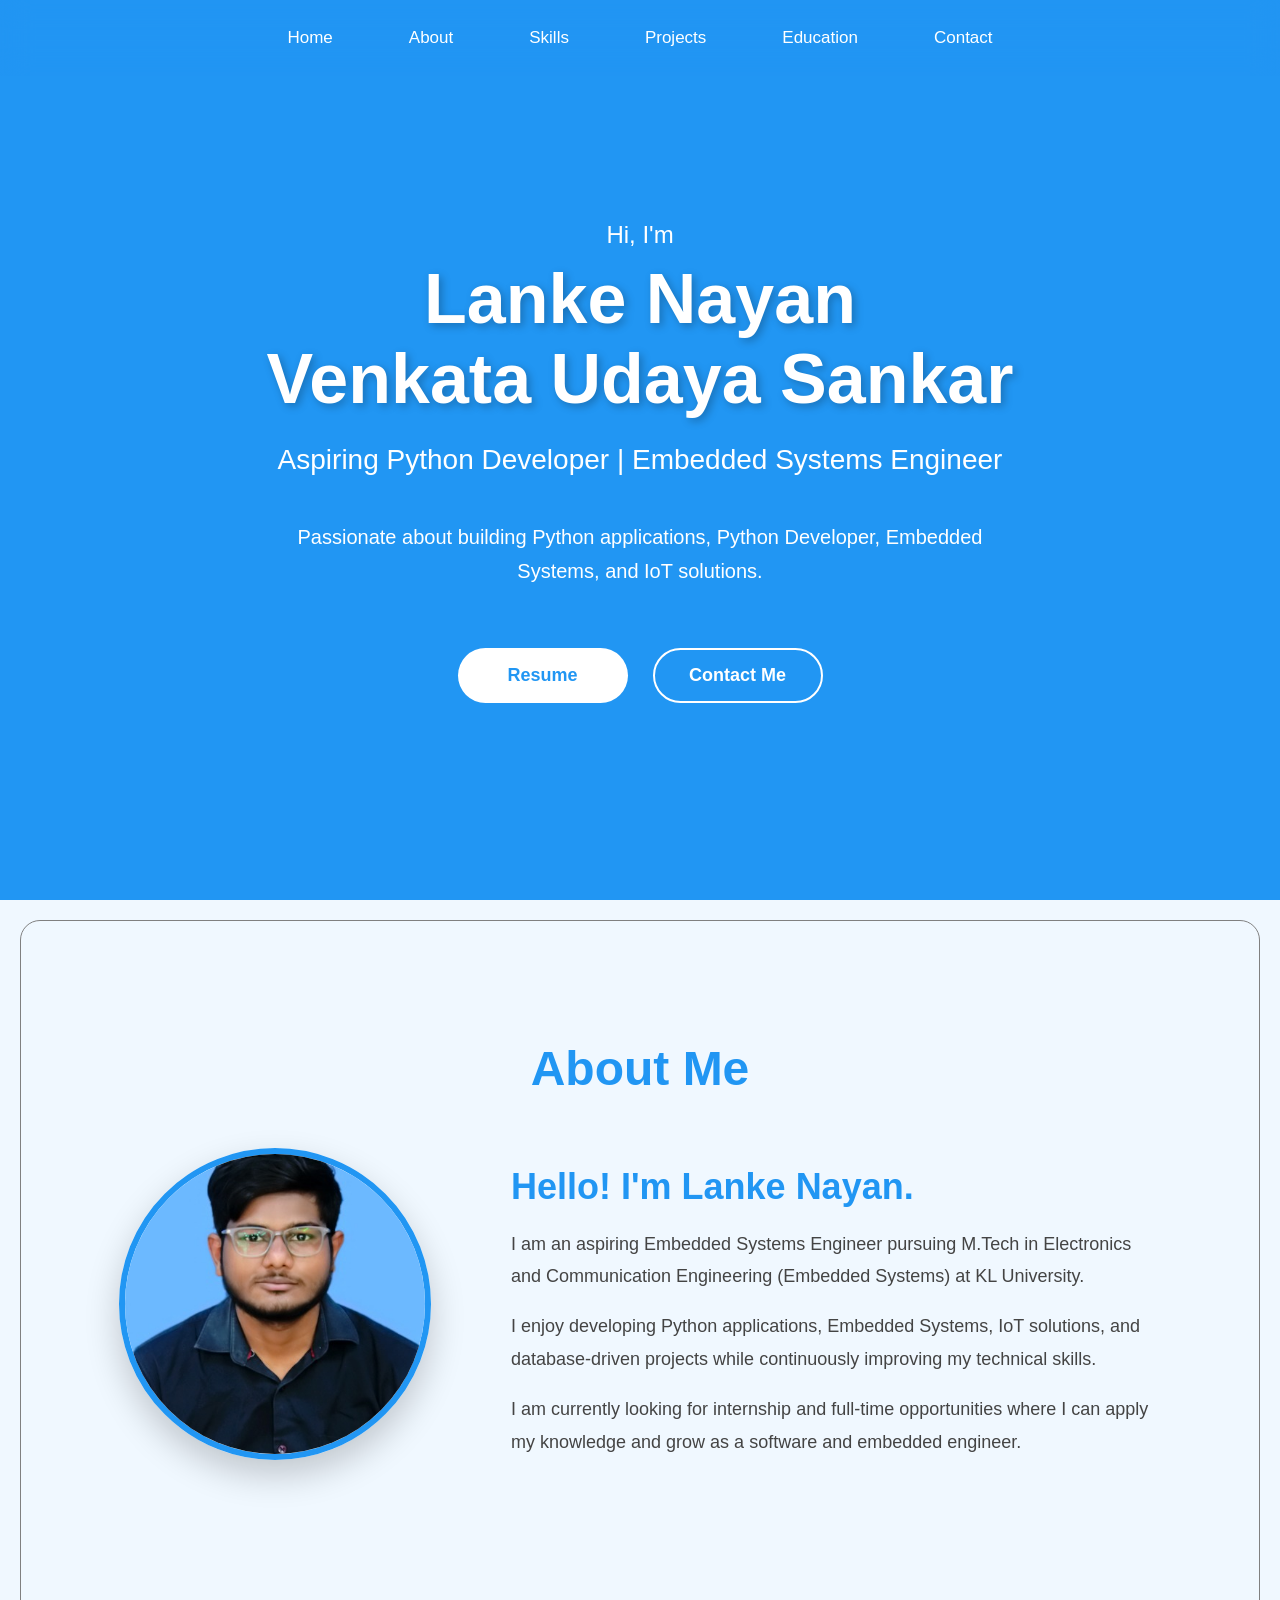
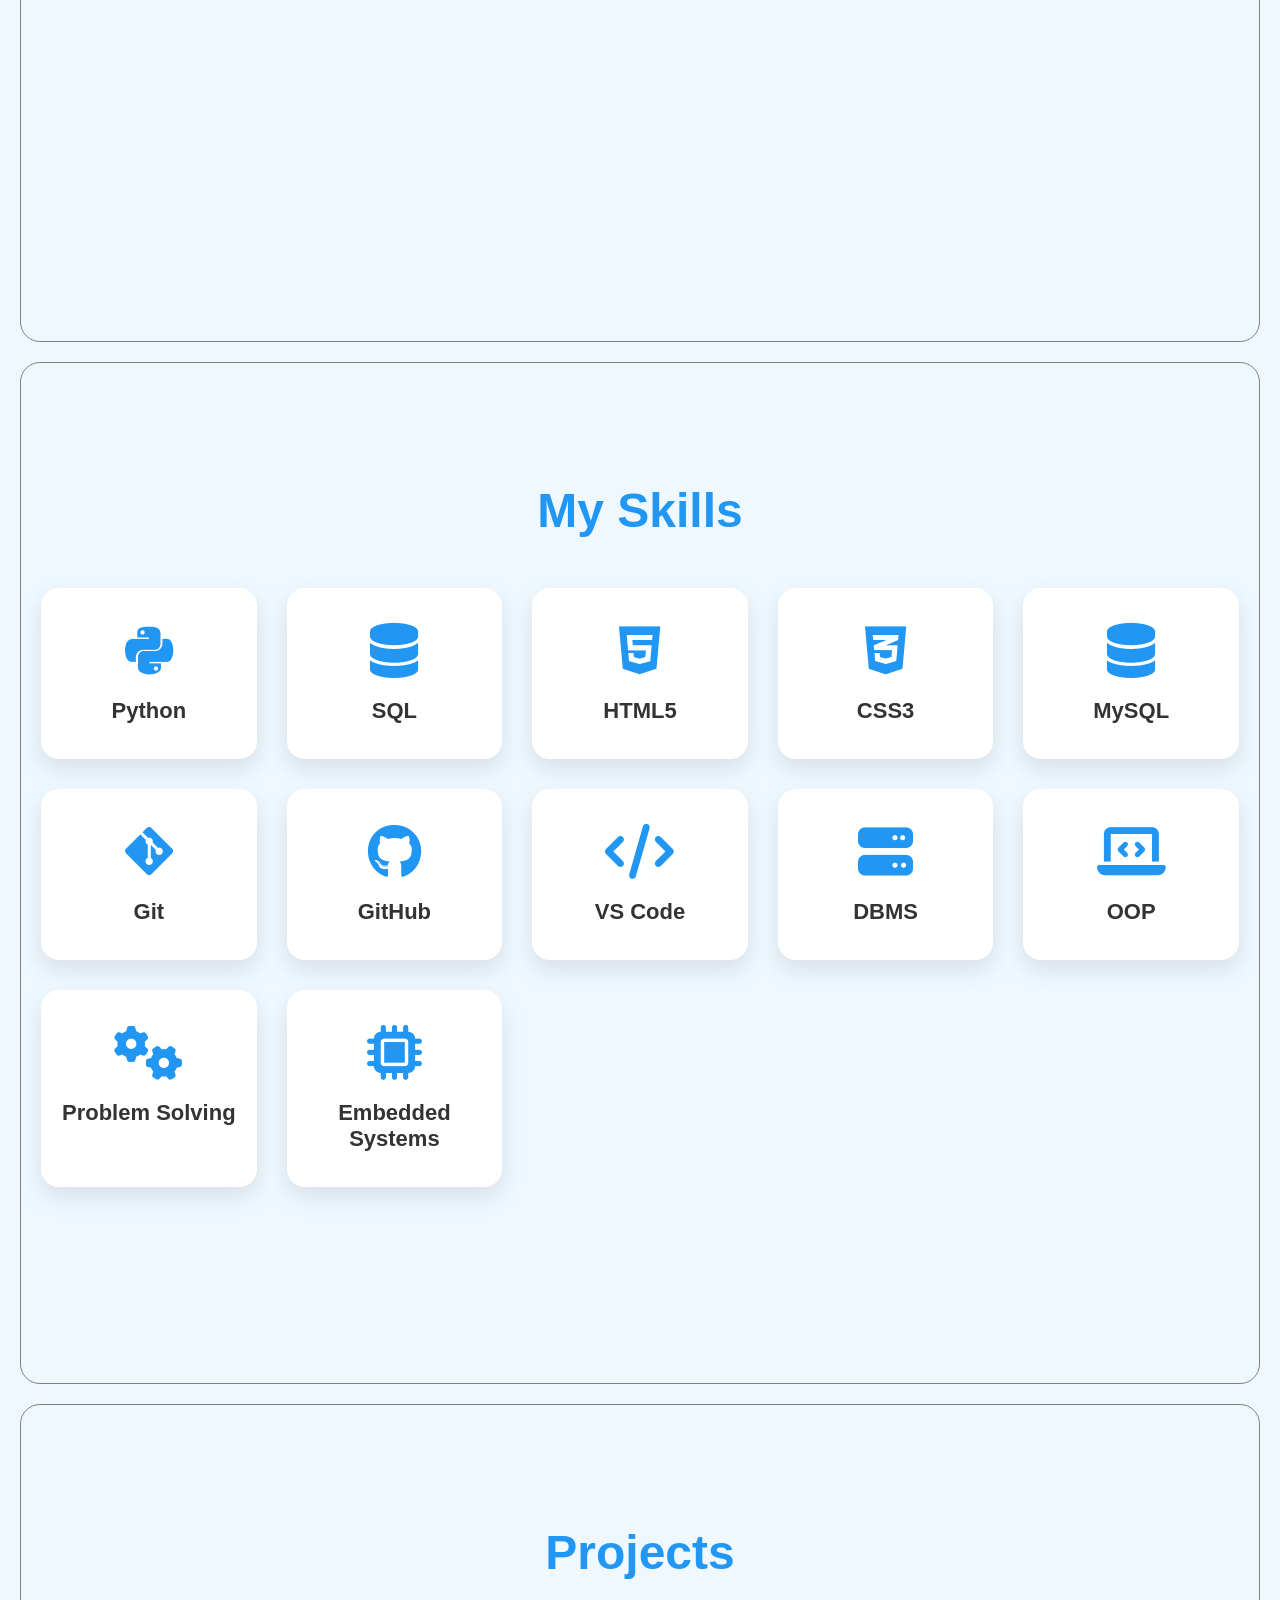
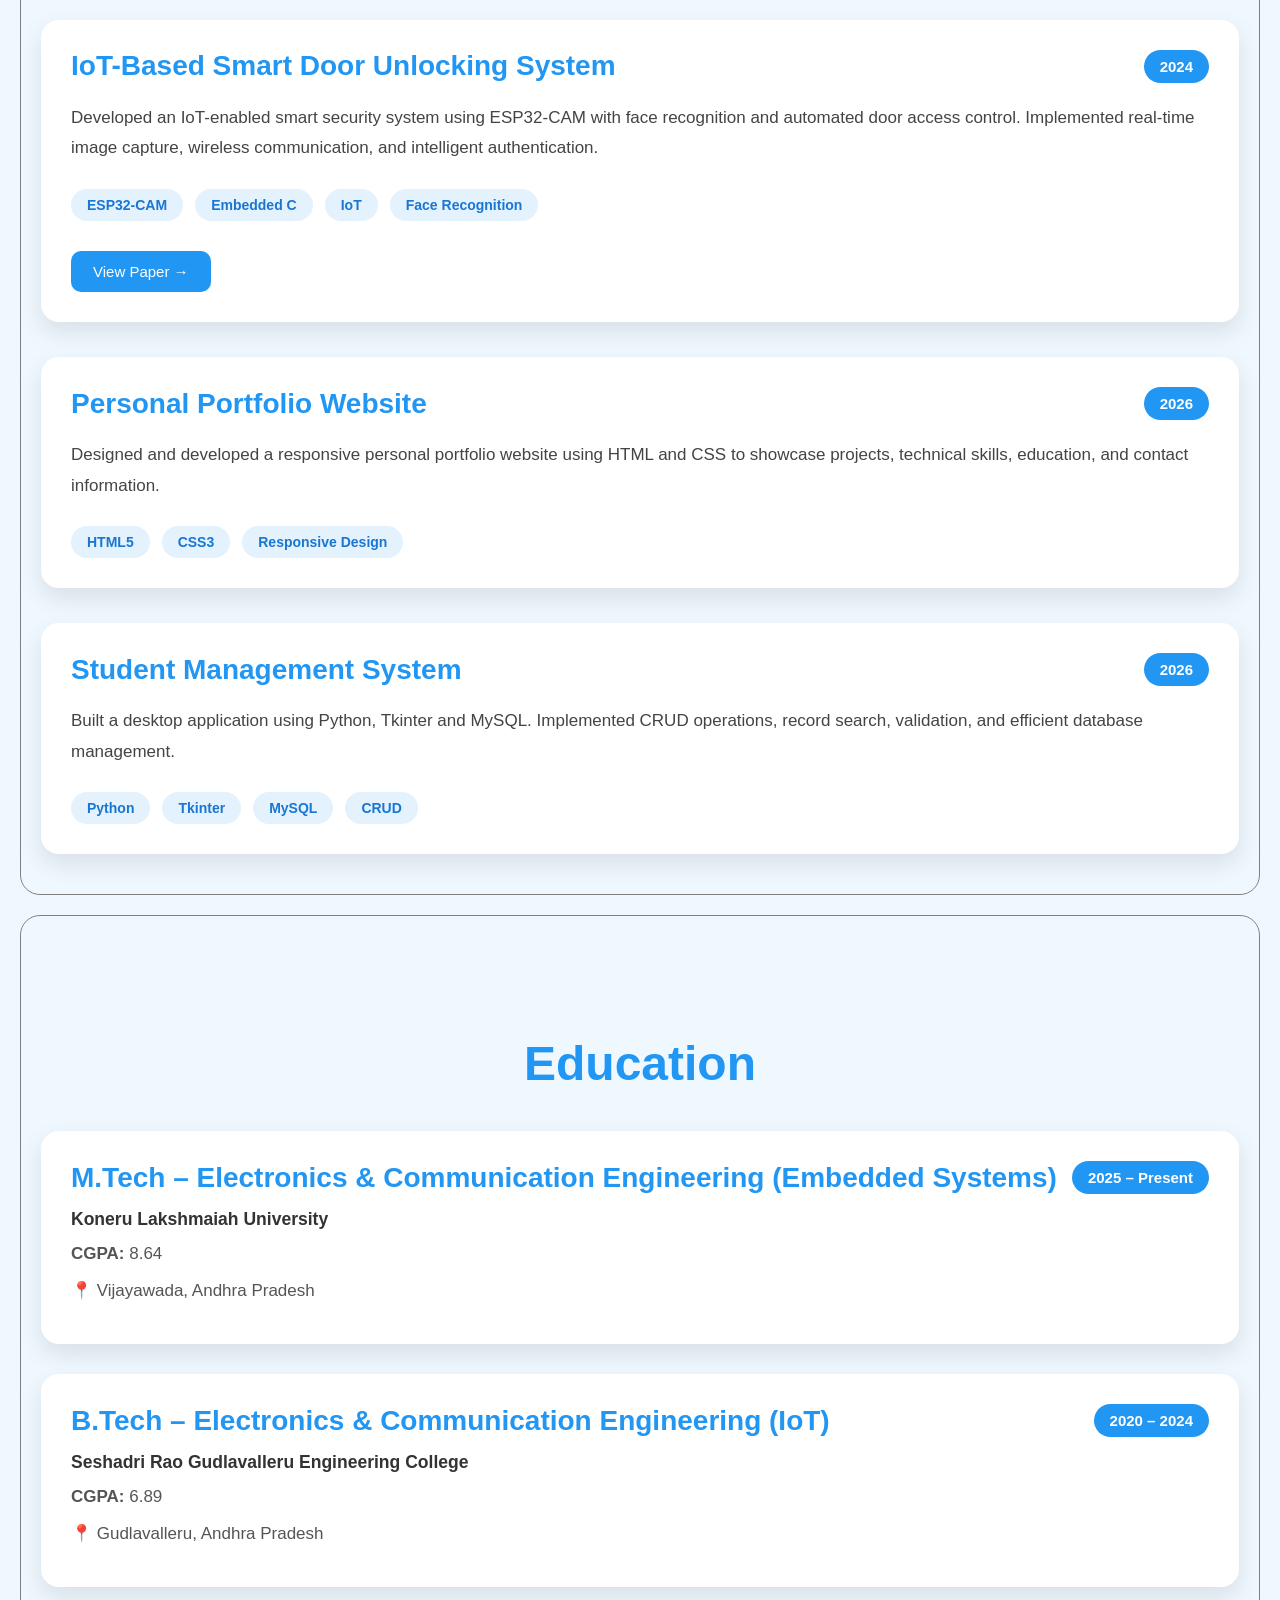
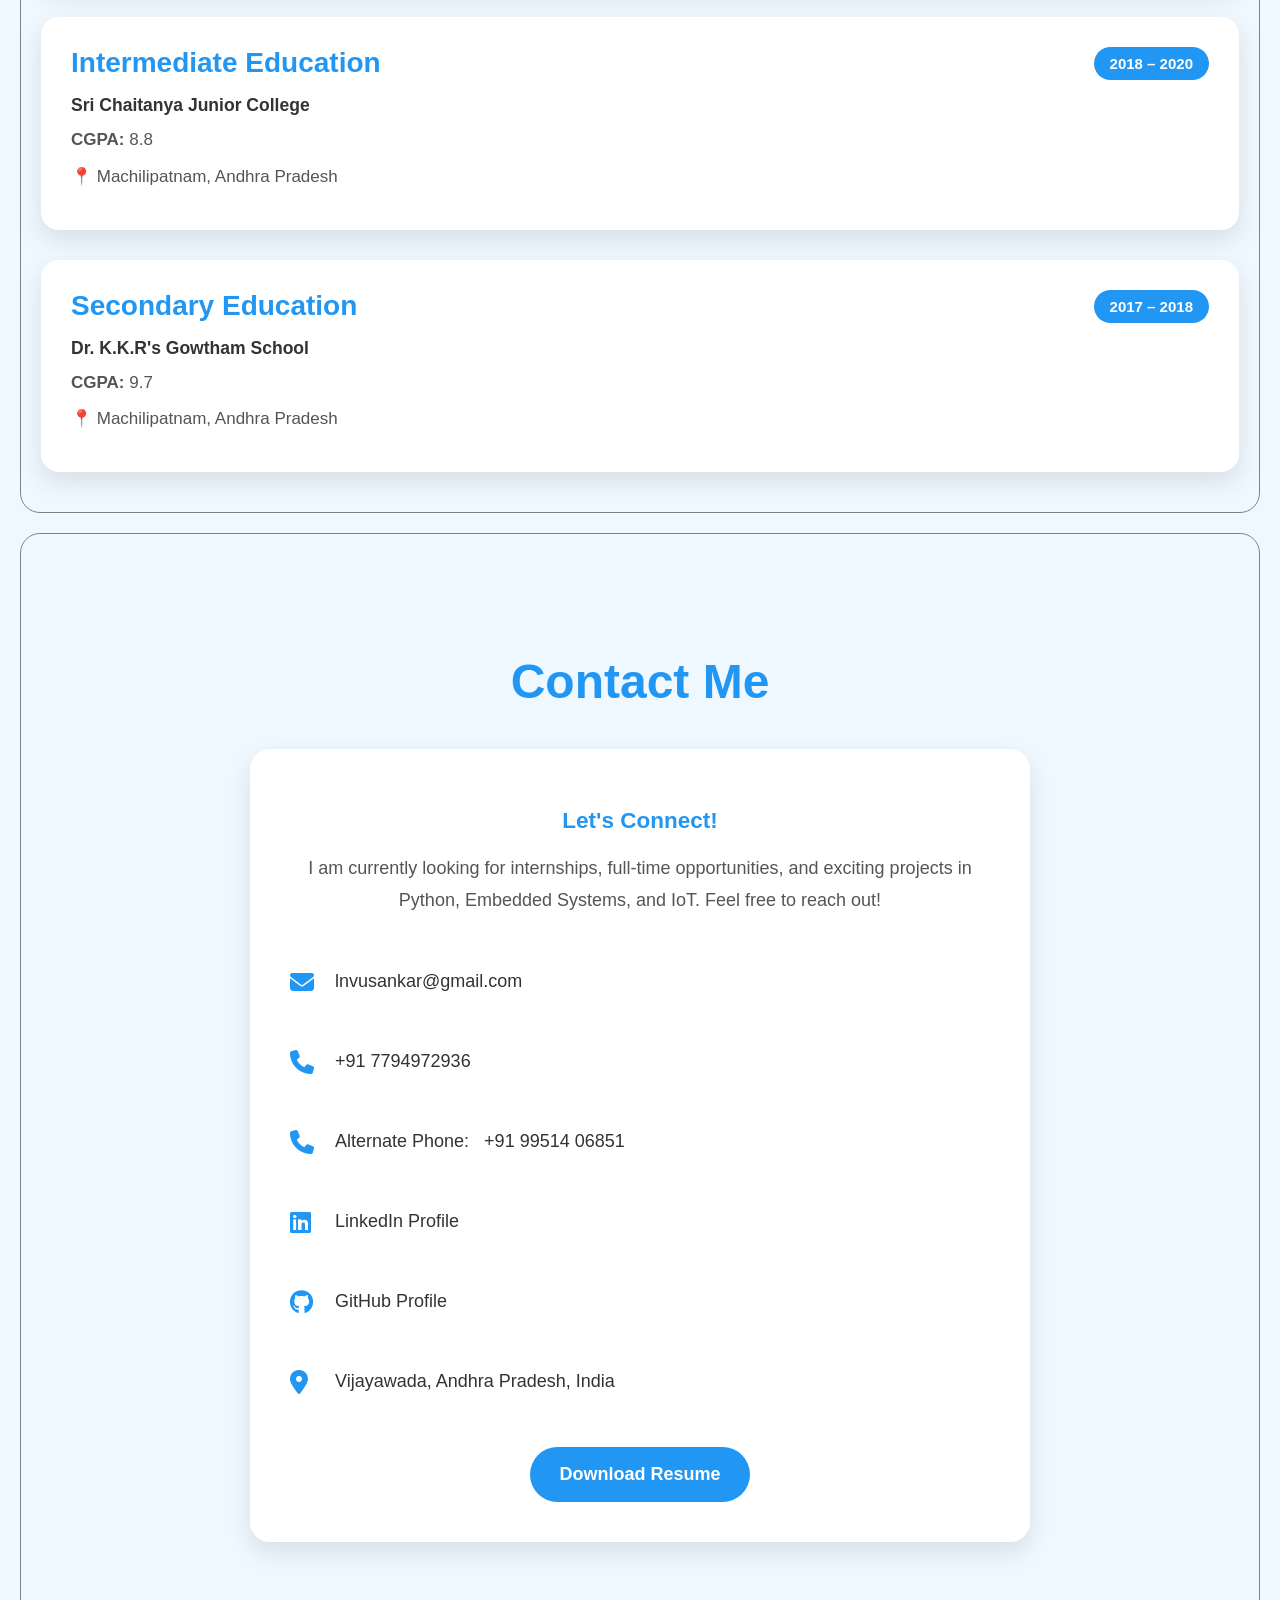
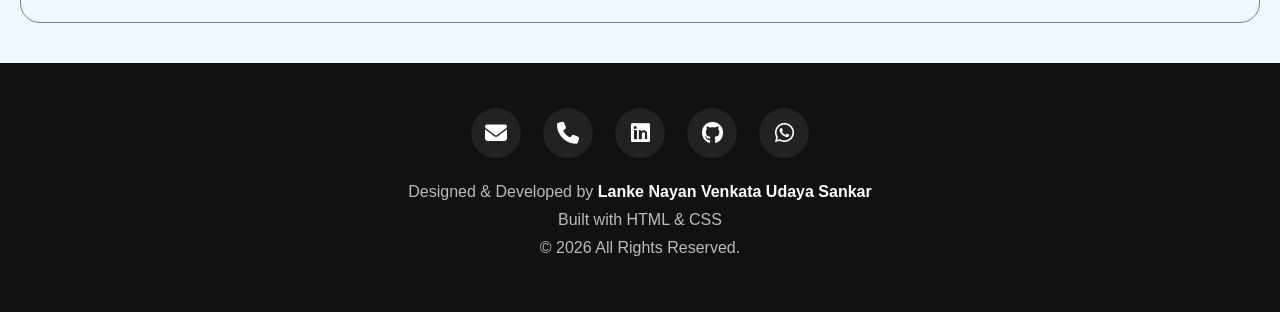
==== commit 83353ca2: "final portfolio redesign" ====
--- a/index.html
+++ b/index.html
@@ -11,7 +11,7 @@
     <link rel="stylesheet" href="style.css">
     <link href="https://fonts.googleapis.com/css2?family=Poppins:wght@300;400;500;600;700&display=swap" rel="stylesheet">
     <link rel="stylesheet" href="https://cdnjs.cloudflare.com/ajax/libs/font-awesome/6.5.0/css/all.min.css">
-    <link rel="icon" href="favicon.ico">
+    <link rel="icon" type="Photo/png" href="Photo/favicon.png">
 </head>
 <body>
 
@@ -364,6 +364,12 @@
             </p>
 
             <p>
+                <i class="fa-solid fa-phone"></i>
+                Alternate Phone:
+                <a href="tel:+919951406851">+91 99514 06851</a>
+            </p>
+
+            <p>
                 <i class="fa-brands fa-linkedin"></i>
                 <a href="https://www.linkedin.com/in/lanke-nayan-venkata-udaya-sankar-596640224" target="_blank">
                     LinkedIn Profile
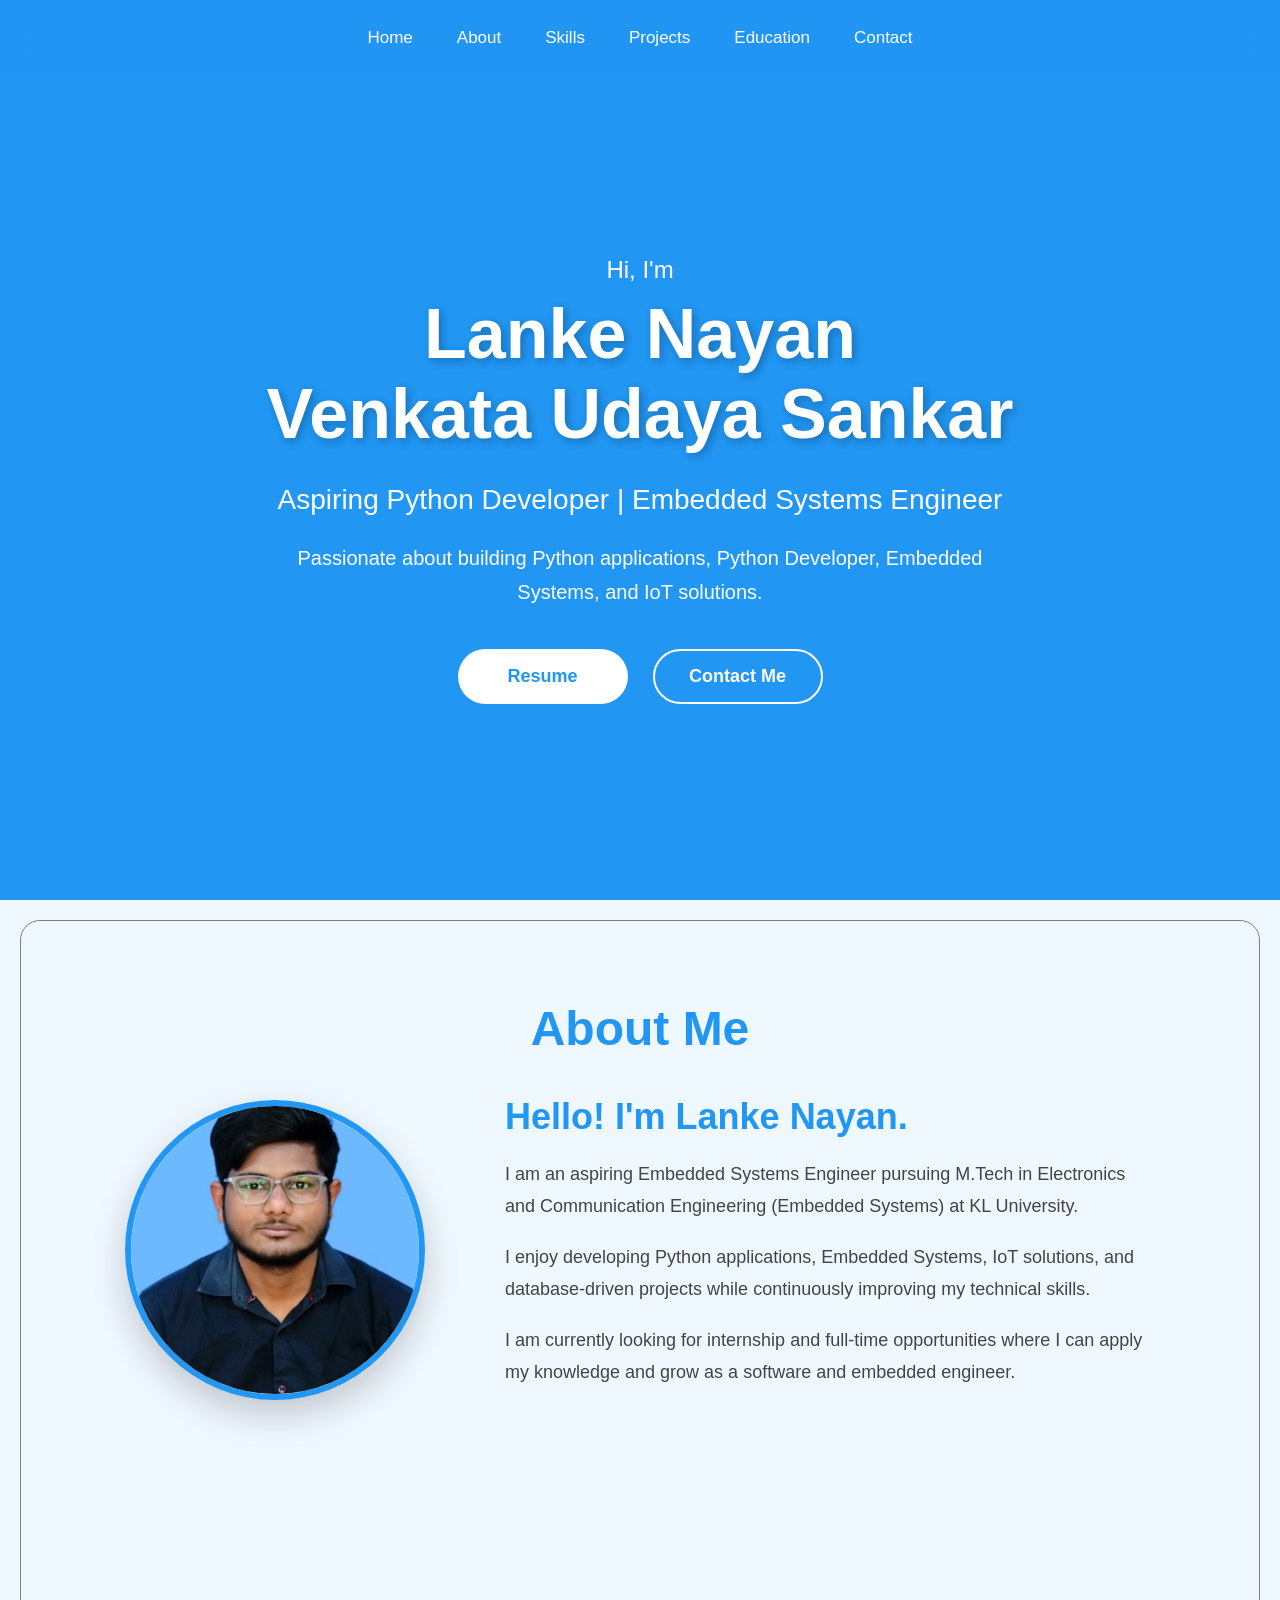
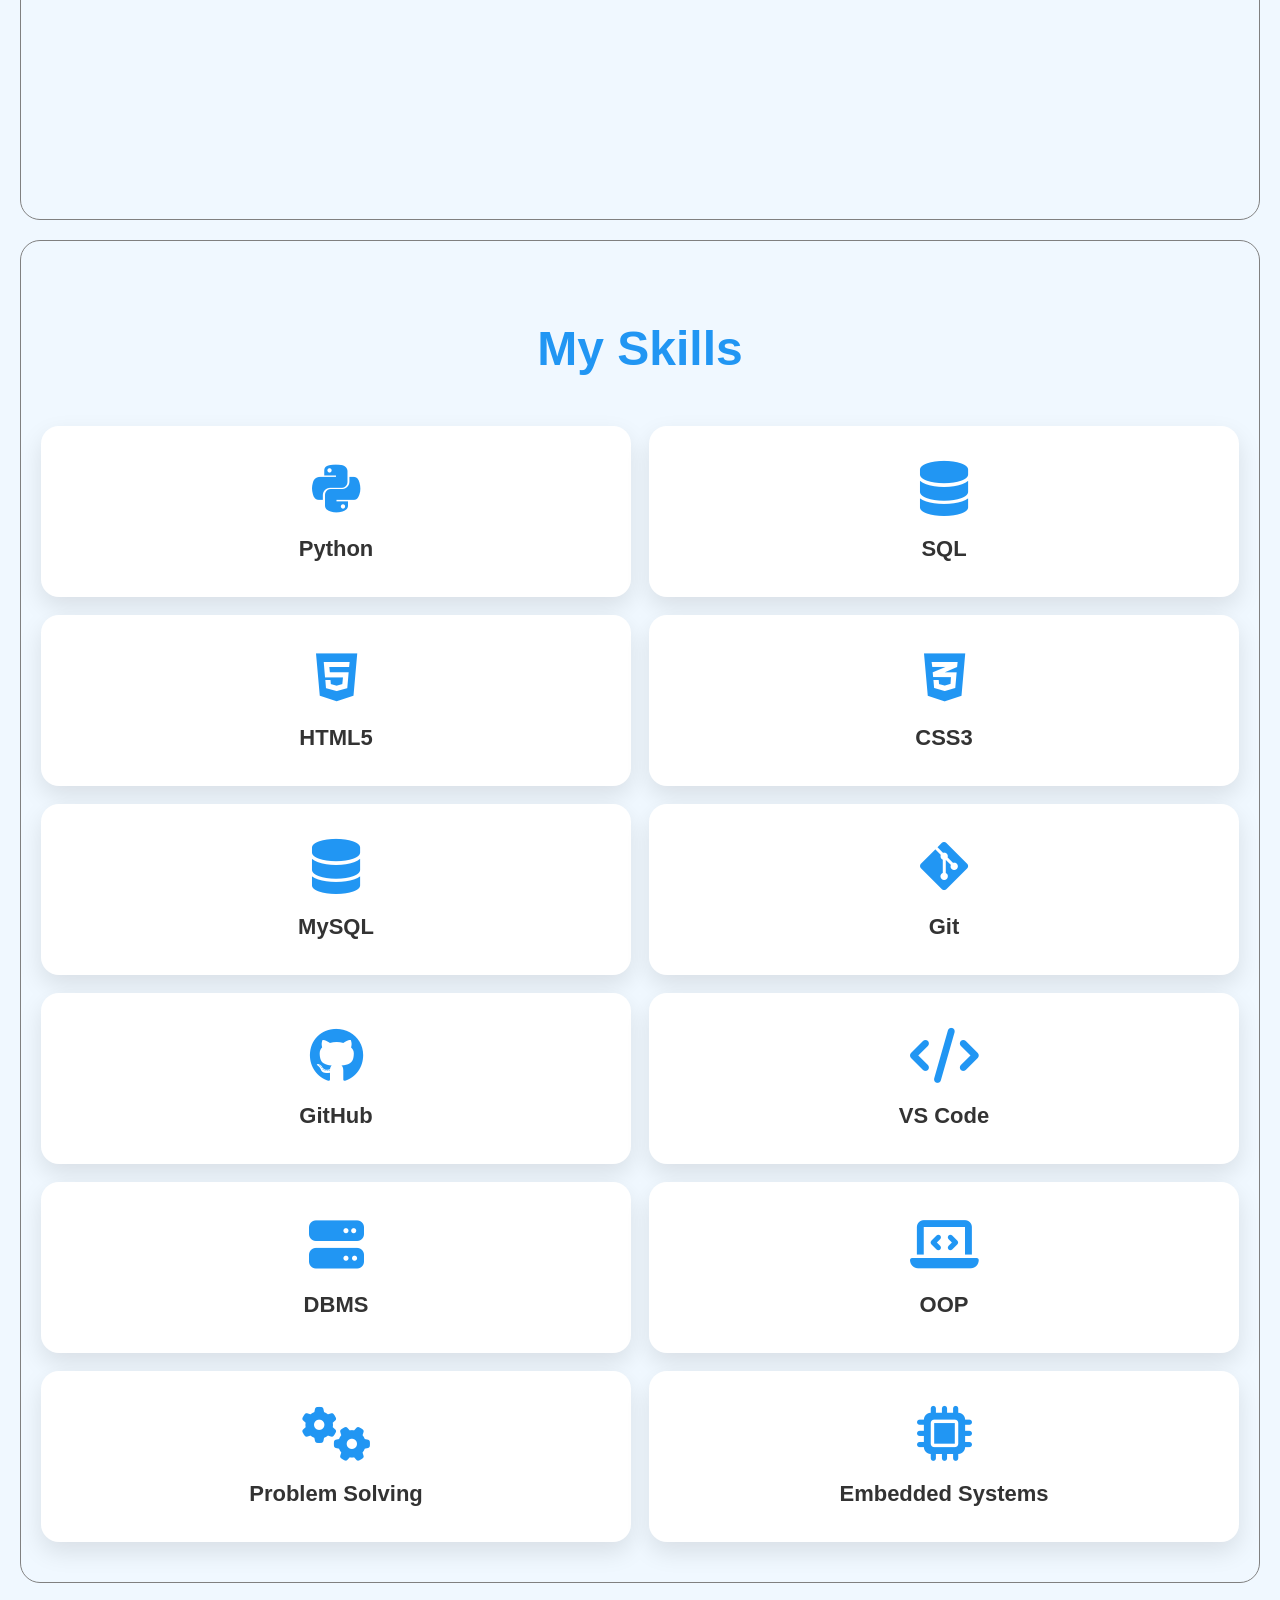
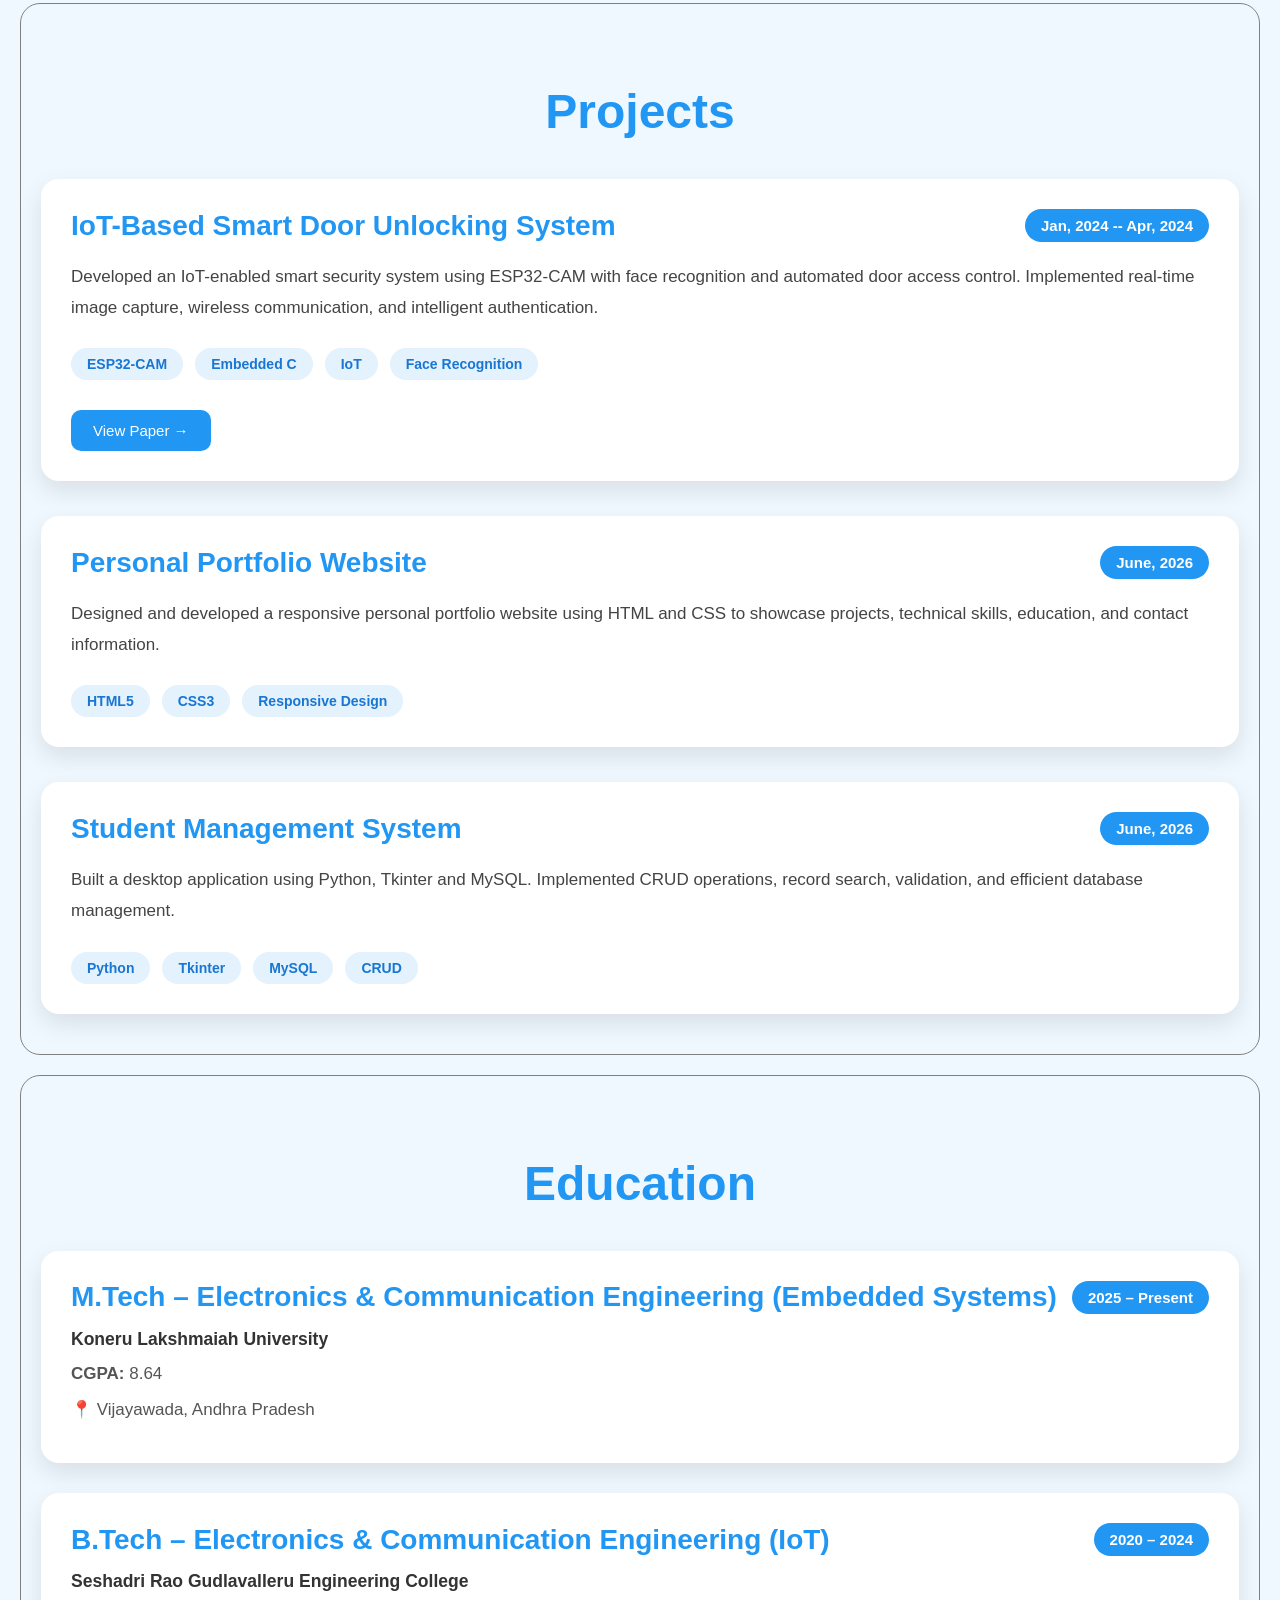
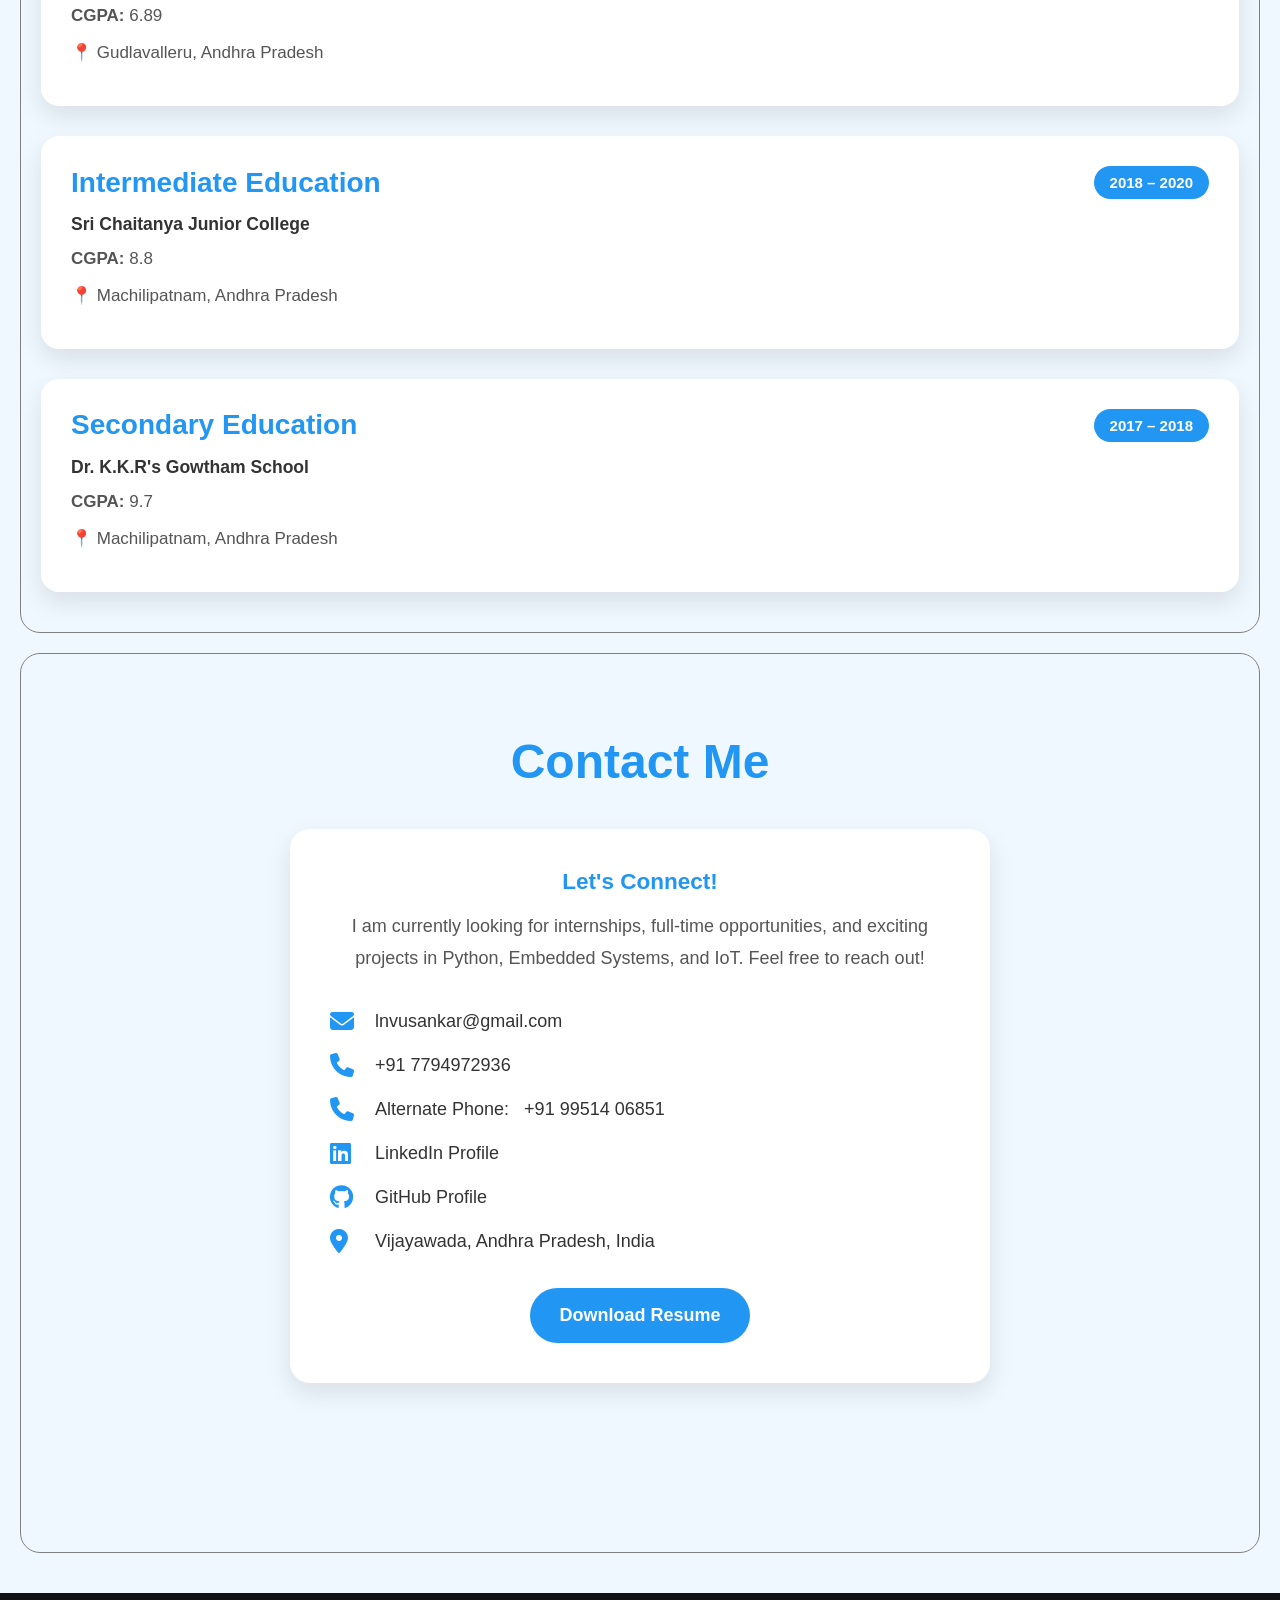
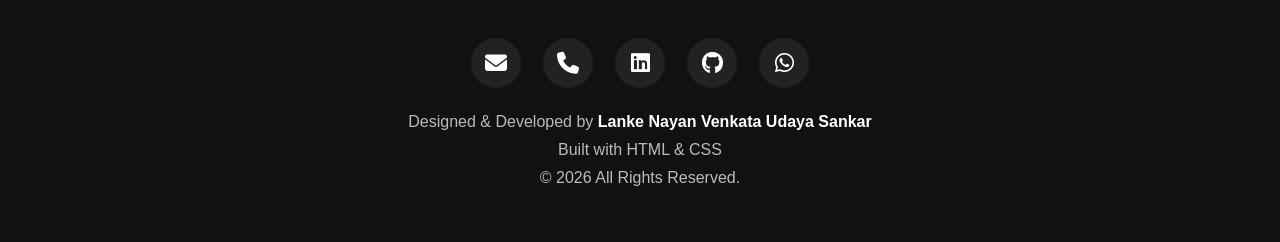
==== commit 5d606c3e: "Fix mobile responsiveness and improve portfolio layout" ====
--- a/index.html
+++ b/index.html
@@ -11,7 +11,7 @@
     <link rel="stylesheet" href="style.css">
     <link href="https://fonts.googleapis.com/css2?family=Poppins:wght@300;400;500;600;700&display=swap" rel="stylesheet">
     <link rel="stylesheet" href="https://cdnjs.cloudflare.com/ajax/libs/font-awesome/6.5.0/css/all.min.css">
-    <link rel="icon" type="Photo/png" href="Photo/favicon.png">
+    <link rel="icon" type="image/png" href="Photo/favicon.png">
 </head>
 <body>
 
@@ -25,6 +25,7 @@
     </nav>
 
 <header id="Top">
+    <meta name="theme-color" content="#2196F3">
 
     <p class="intro">Hi, I'm</p>
 
@@ -181,7 +182,7 @@
 
             <div class="project-header">
                 <h2>IoT-Based Smart Door Unlocking System</h2>
-                <span class="project-year">2024</span>
+                <span class="project-year">Jan, 2024 -- Apr, 2024</span>
             </div>
 
             <p>
@@ -210,7 +211,7 @@
 
             <div class="project-header">
                 <h2>Personal Portfolio Website</h2>
-                <span class="project-year">2026</span>
+                <span class="project-year">June, 2026</span>
             </div>
 
             <p>
@@ -233,7 +234,7 @@
 
             <div class="project-header">
                 <h2>Student Management System</h2>
-                <span class="project-year">2026</span>
+                <span class="project-year">June, 2026</span>
             </div>
 
             <p>
--- a/style.css
+++ b/style.css
@@ -1,5 +1,17 @@
+html{
+    scroll-behavior:smooth;
+    scroll-padding-top:90px;
+}
 *{
-    font-family: 'Poppins', sans-serif;
+
+    margin:0;
+
+    padding:0;
+
+    box-sizing:border-box;
+
+    font-family:'Poppins',sans-serif;
+
 }
 body{
     margin: 0;
@@ -53,13 +65,16 @@
     outline-offset:4px;
 }
 header{
-    height: 100vh;
+    min-height:100vh;
+    min-height:100dvh;
     color: white;
     background-color: #2196f3;
     display: flex;
     flex-direction: column;
     justify-content: center;
     align-items: center;
+    padding:120px 20px 60px;
+    box-sizing:border-box;
 }
 /* Navigation Bar */
 
@@ -71,8 +86,8 @@
     display: flex;
     justify-content: center;
     align-items: center;
-    gap: 40px;
-
+    gap: 8px;
+    padding-top:140px;
     padding: 18px 0;
 
     background: rgba(33, 150, 243, 0.85);
@@ -98,7 +113,7 @@
 .navbar a:hover{
     background: white;
     color: #2196f3;
-    transform: translateY(-2px);
+    transform: translateY(-5px);
 }
 .hero-btn{
 
@@ -154,6 +169,7 @@
     margin:0;
     text-align:center;
     text-shadow:3px 3px 8px rgba(0,0,0,.25);
+    overflow-wrap:break-word;
 }
 
 header h2{
@@ -161,6 +177,9 @@
     font-weight:500;
     margin-top:25px;
     font-size:28px;
+    text-align:center;
+    max-width:750px;
+    line-height:1.5;
 }
 
 .tagline{
@@ -188,8 +207,9 @@
     border-radius:20px;
     padding:80px 20px 40px;
     margin-bottom:20px;
-    animation:fadeUp 0.8s ease;
+    animation:fadeUp 1.5s ease;
     animation-fill-mode:both;
+    box-sizing:border-box;
 }
 .section-title{
 
@@ -231,13 +251,13 @@
     box-shadow:0 15px 35px rgba(0,0,0,.2);
     animation:floating 4s ease-in-out infinite;
     transition:.3s;
+}
     .about-image img:hover{
 
     transform:scale(1.05);
 
     box-shadow:0 20px 45px rgba(0,0,0,.3);
 }
-}
 
 .about-content{
 
@@ -269,9 +289,10 @@
 
     display:grid;
 
-    grid-template-columns:repeat(auto-fit,minmax(180px,1fr));
-
-    gap:30px;
+    grid-template-columns:
+    repeat(2,minmax(140px,1fr));
+
+    gap:18px;
 
     margin-top:50px;
 }
@@ -289,6 +310,8 @@
     box-shadow:0 10px 25px rgba(0,0,0,.1);
 
     transition:.3s;
+
+    min-width:0;
 }
 
 .skill-card i{
@@ -780,12 +803,12 @@
 
     header h1{
 
-        font-size:42px;
+        font-size:clamp(42px,8vw,70px);
     }
 
     header h2{
 
-        font-size:20px;
+        font-size:clamp(18px,4vw,28px);
     }
 
     .tagline{
